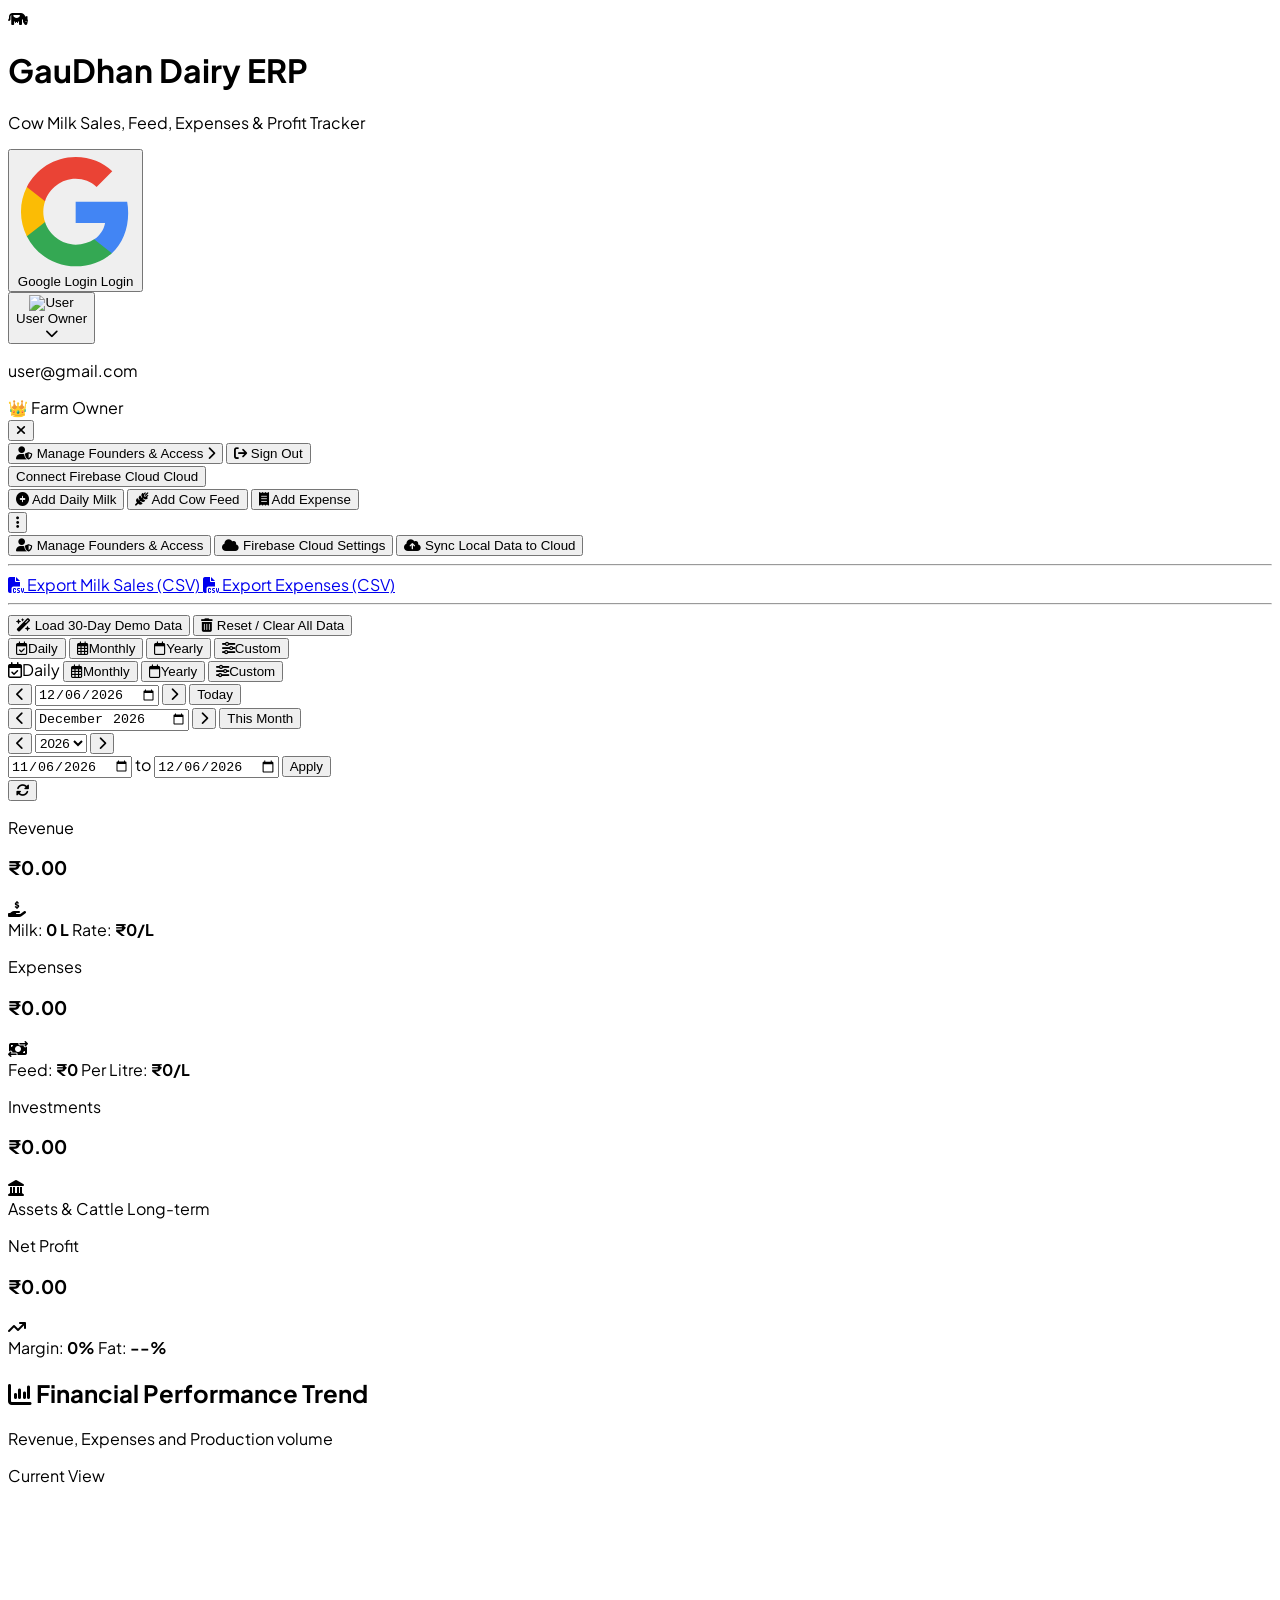
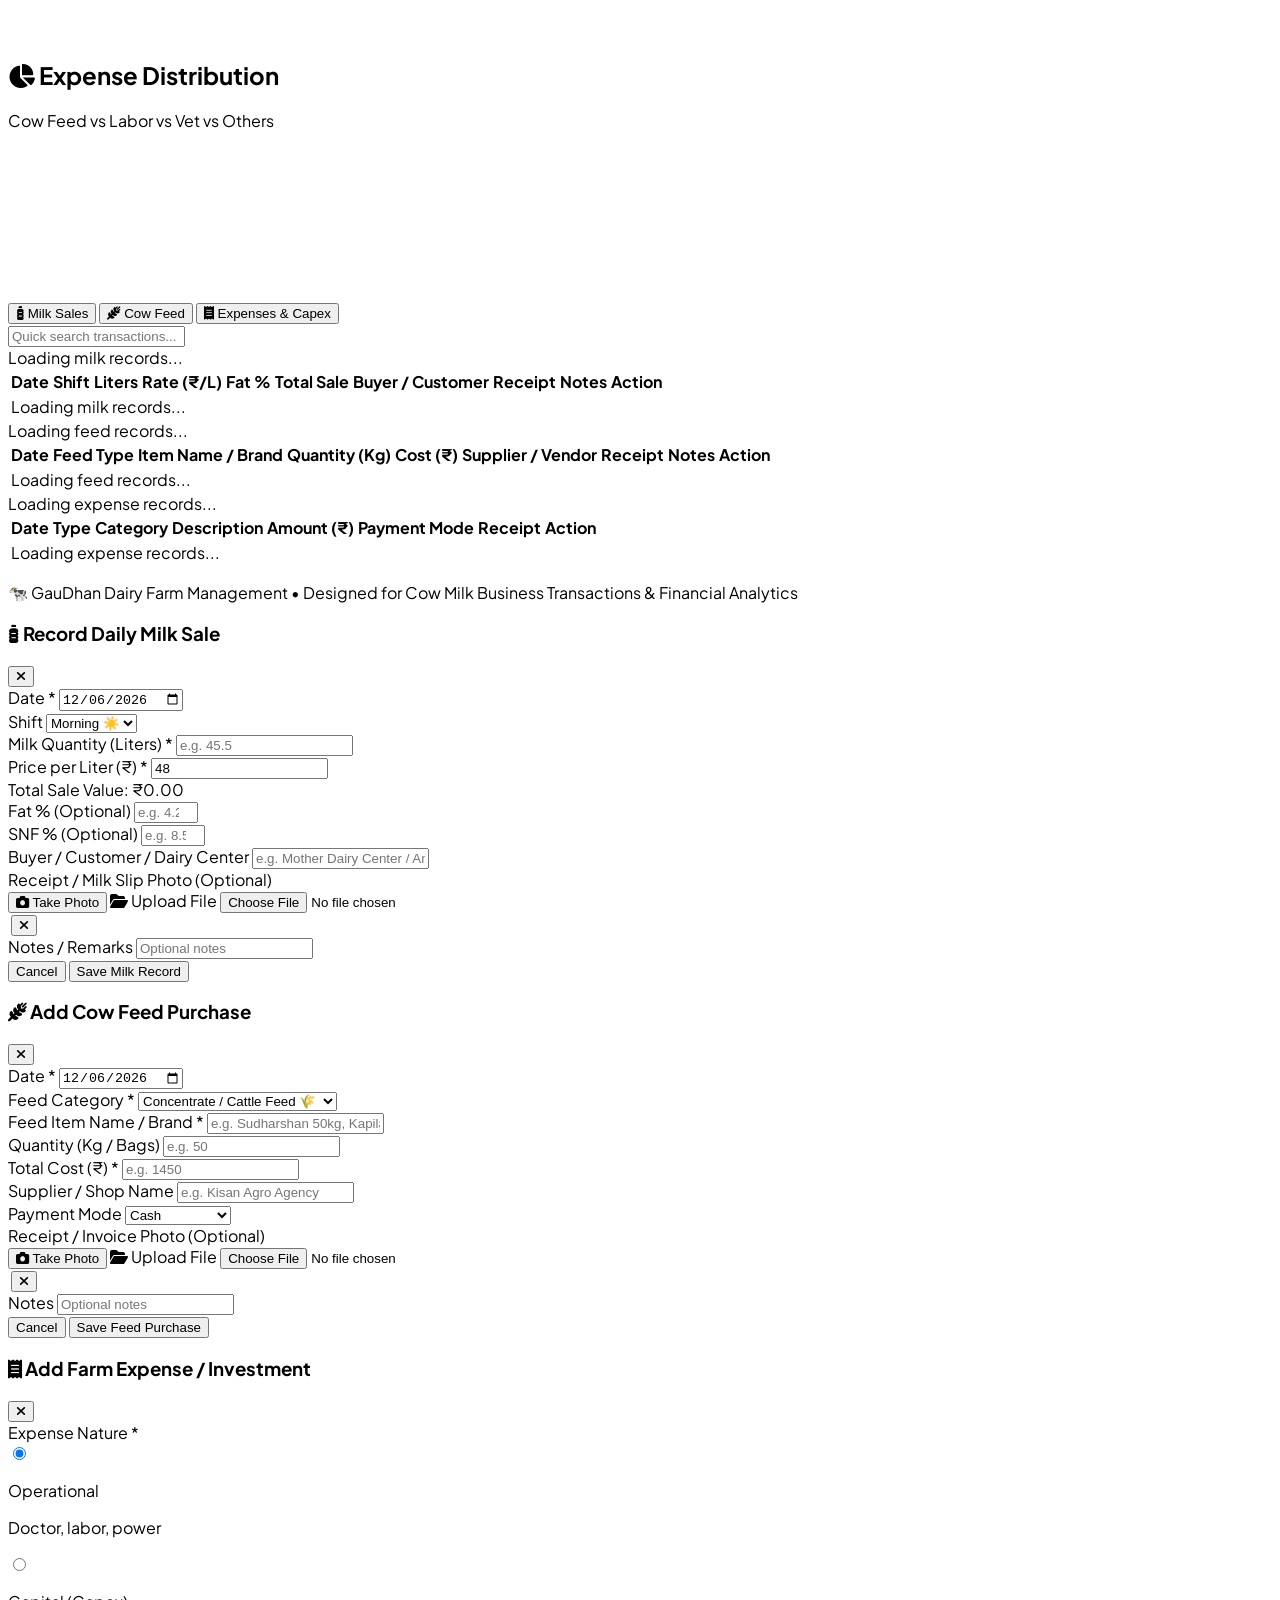
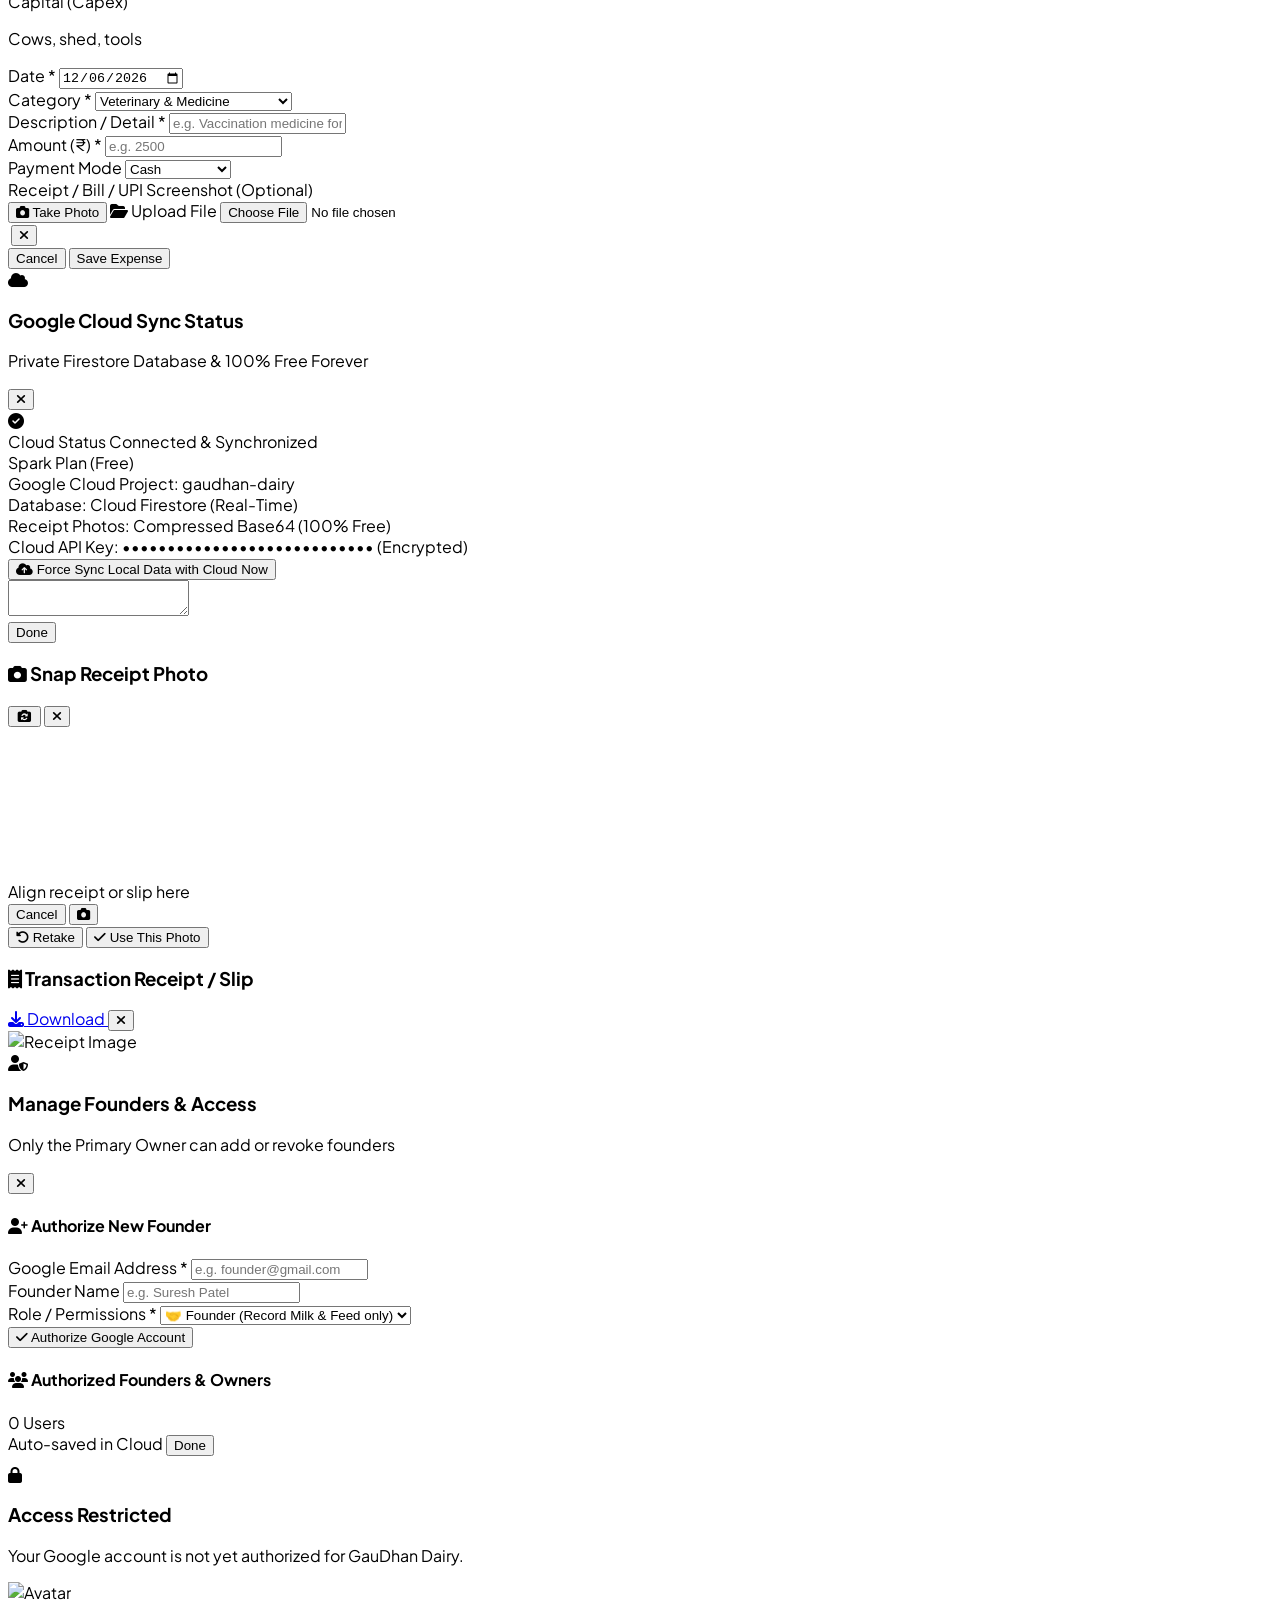
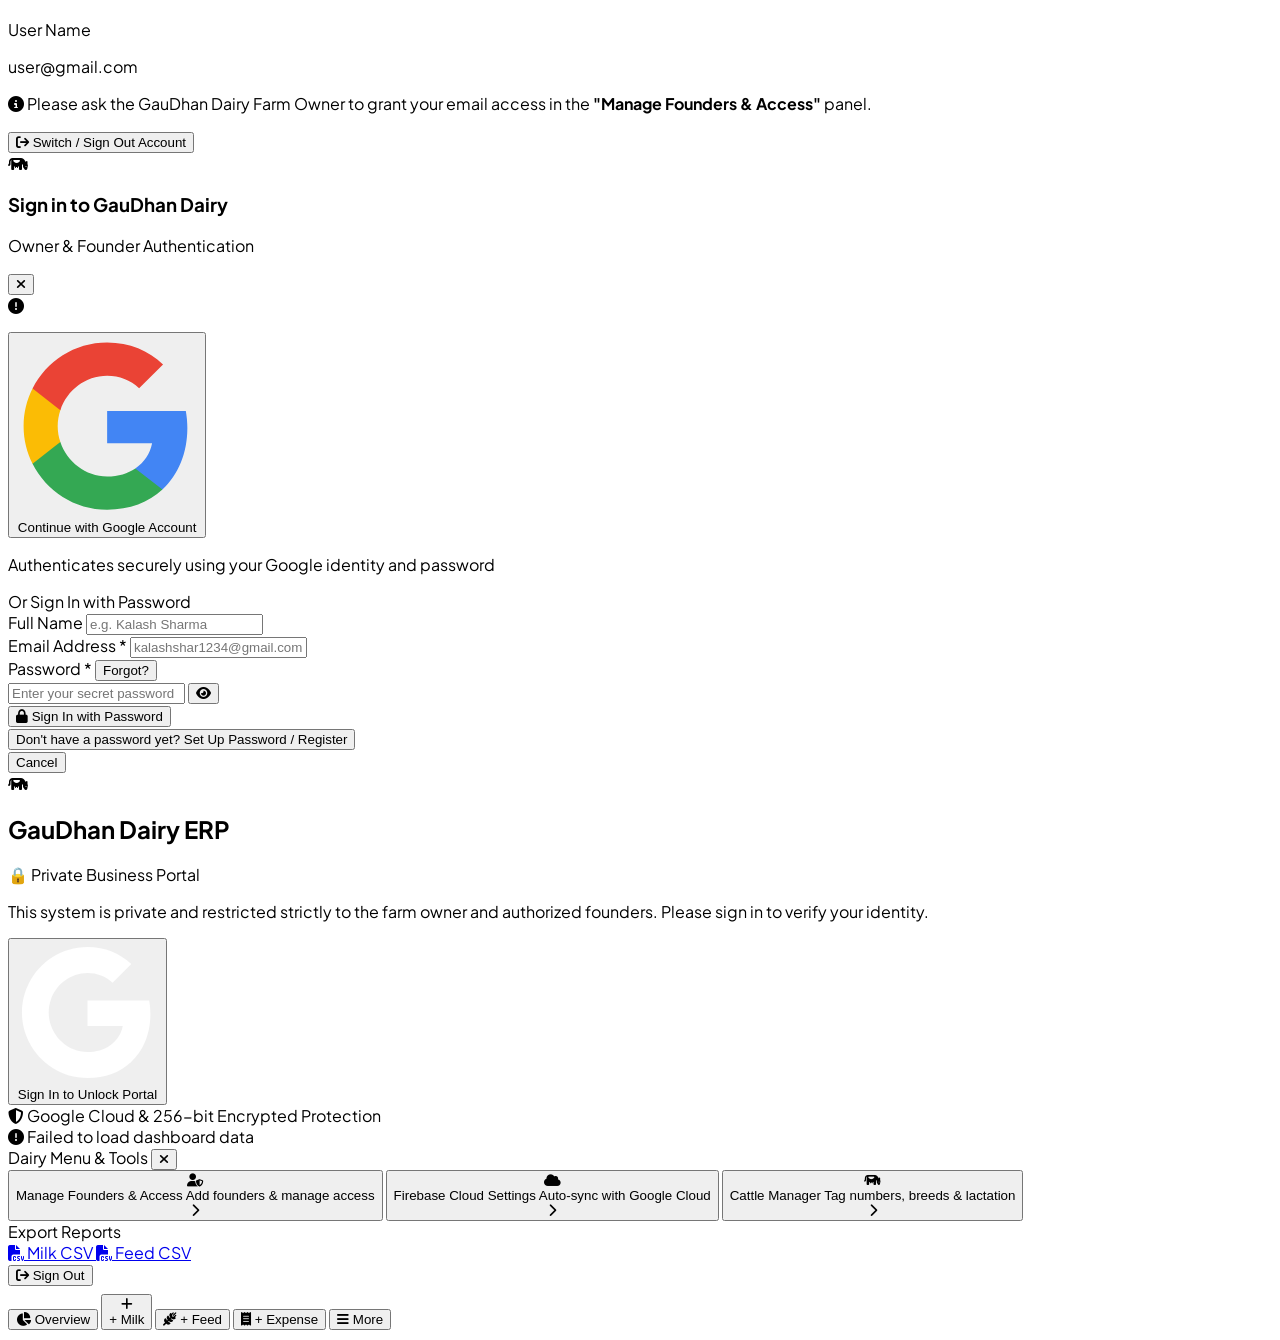
==== static/index.html @ 0c15e21c "Rename staff role and title to Founder across entire app and access control" ====
<!DOCTYPE html>
<html lang="en">
<head>
  <meta charset="UTF-8">
  <meta name="viewport" content="width=device-width, initial-scale=1.0, maximum-scale=1.0, user-scalable=no, viewport-fit=cover">
  <meta name="theme-color" content="#064e3b">
  <meta name="apple-mobile-web-app-capable" content="yes">
  <meta name="apple-mobile-web-app-status-bar-style" content="black-translucent">
  <meta name="mobile-web-app-capable" content="yes">
  <title>GauDhan - Cow Milk Business & Dairy Transaction Manager</title>
  <!-- Tailwind CSS -->
  <script src="https://cdn.tailwindcss.com"></script>
  <!-- FontAwesome Icons -->
  <link rel="stylesheet" href="https://cdnjs.cloudflare.com/ajax/libs/font-awesome/6.5.1/css/all.min.css">
  <!-- Chart.js -->
  <script src="https://cdn.jsdelivr.net/npm/chart.js"></script>
  <!-- Firebase SDK (Compat) -->
  <script src="https://www.gstatic.com/firebasejs/10.12.2/firebase-app-compat.js"></script>
  <script src="https://www.gstatic.com/firebasejs/10.12.2/firebase-auth-compat.js"></script>
  <script src="https://www.gstatic.com/firebasejs/10.12.2/firebase-firestore-compat.js"></script>
  <script src="https://www.gstatic.com/firebasejs/10.12.2/firebase-storage-compat.js"></script>
  <script>
    tailwind.config = {
      theme: {
        extend: {
          colors: {
            dairy: {
              50: '#f0fdf4',
              100: '#dcfce7',
              500: '#22c55e',
              600: '#16a34a',
              700: '#15803d',
              800: '#166534',
              900: '#14532d',
            },
            milk: {
              50: '#f8fafc',
              100: '#f1f5f9',
              200: '#e2e8f0',
              800: '#1e293b',
              900: '#0f172a'
            }
          }
        }
      }
    }
  </script>
  <link rel="stylesheet" href="style.css">
</head>
<body class="bg-slate-50 text-slate-800 font-sans antialiased min-h-screen flex flex-col">

  <!-- TOP NAVIGATION BAR -->
  <header class="bg-gradient-to-r from-emerald-800 via-teal-800 to-slate-900 text-white shadow-lg sticky top-0 z-40">
    <div class="max-w-7xl mx-auto px-4 sm:px-6 lg:px-8 py-3.5 flex flex-wrap items-center justify-between gap-3">
      <div class="flex items-center space-x-3">
        <div class="bg-white/10 p-2.5 rounded-xl backdrop-blur-md border border-white/20 text-emerald-300 text-2xl flex items-center justify-center shadow-inner">
          <i class="fa-solid fa-cow"></i>
        </div>
        <div>
          <div class="flex items-center space-x-2">
            <h1 class="text-xl sm:text-2xl font-black tracking-tight flex items-center gap-2">
              GauDhan <span class="text-xs font-semibold uppercase tracking-wider bg-emerald-500/30 text-emerald-200 px-2.5 py-0.5 rounded-full border border-emerald-400/30">Dairy ERP</span>
            </h1>
          </div>
          <p class="text-xs text-emerald-200/80">Cow Milk Sales, Feed, Expenses & Profit Tracker</p>
        </div>
      </div>

      <!-- Quick Action Buttons & Auth -->
      <div class="flex items-center gap-2">
        <!-- Google Sign-In Button -->
        <button id="btn-google-login" onclick="openLoginModal()" class="bg-white hover:bg-slate-100 text-slate-800 px-2.5 sm:px-3 py-1.5 sm:py-2 rounded-xl text-xs font-bold flex items-center gap-1.5 shadow-sm border border-slate-200 transition-all active:scale-95">
          <svg class="w-3.5 h-3.5 flex-shrink-0" viewBox="0 0 24 24">
            <path fill="#4285F4" d="M22.56 12.25c0-.78-.07-1.53-.2-2.25H12v4.26h5.92c-.26 1.37-1.04 2.53-2.21 3.31v2.77h3.57c2.08-1.92 3.28-4.74 3.28-8.09z"/>
            <path fill="#34A853" d="M12 23c2.97 0 5.46-.98 7.28-2.66l-3.57-2.77c-.98.66-2.23 1.06-3.71 1.06-2.86 0-5.29-1.93-6.16-4.53H2.18v2.84C3.99 20.53 7.7 23 12 23z"/>
            <path fill="#FBBC05" d="M5.84 14.09c-.22-.66-.35-1.36-.35-2.09s.13-1.43.35-2.09V7.06H2.18C1.43 8.55 1 10.22 1 12s.43 3.45 1.18 4.94l2.85-2.22.81-.63z"/>
            <path fill="#EA4335" d="M12 5.38c1.62 0 3.06.56 4.21 1.64l3.15-3.15C17.45 2.09 14.97 1 12 1 7.7 1 3.99 3.47 2.18 7.06l3.66 2.84c.87-2.6 3.3-4.52 6.16-4.52z"/>
          </svg>
          <span class="hidden sm:inline">Google Login</span>
          <span class="sm:hidden font-bold">Login</span>
        </button>

        <!-- Logged-in User Profile Dropdown Badge -->
        <div id="userProfileBadge" class="hidden relative inline-block">
          <button type="button" onclick="toggleUserDropdown()" class="flex items-center gap-1.5 sm:gap-2 bg-white/10 hover:bg-white/20 border border-white/20 px-2 sm:px-2.5 py-1 sm:py-1.5 rounded-xl transition-all">
            <img id="userAvatarImg" src="https://ui-avatars.com/api/?name=User&background=0D8ABC&color=fff" class="w-6 h-6 rounded-full border border-white/40 object-cover" alt="User">
            <div class="text-left hidden sm:block leading-tight">
              <span id="userDisplayName" class="text-xs font-bold block text-white truncate max-w-[90px]">User</span>
              <span id="userRoleBadge" class="text-[9px] font-semibold text-emerald-300 uppercase tracking-wider">Owner</span>
            </div>
            <i class="fa-solid fa-chevron-down text-[10px] text-white/70 ml-0.5"></i>
          </button>

          <!-- Dropdown perfectly fitted for both mobile and desktop -->
          <div id="userDropdownMenu" class="hidden fixed sm:absolute inset-x-3 sm:inset-auto sm:right-0 top-16 sm:top-full mt-1 sm:mt-2 w-auto sm:w-64 max-w-sm mx-auto sm:mx-0 bg-white rounded-2xl shadow-2xl py-2.5 z-50 text-slate-700 border border-slate-200 text-xs animate-in fade-in slide-in-from-top-2">
            <div class="px-4 py-2.5 border-b border-slate-100 flex items-center justify-between">
              <div class="min-w-0 pr-2">
                <p id="userDropdownEmail" class="font-bold text-slate-800 truncate text-xs">user@gmail.com</p>
                <span id="userDropdownRole" class="inline-block mt-0.5 px-2.5 py-0.5 bg-emerald-100 text-emerald-800 rounded-full font-extrabold text-[10px]">👑 Farm Owner</span>
              </div>
              <button type="button" onclick="toggleUserDropdown()" class="sm:hidden text-slate-400 hover:text-slate-700 p-1 text-base">
                <i class="fa-solid fa-xmark"></i>
              </button>
            </div>
            <div class="p-2 space-y-1.5">
              <button id="btn-manage-access-menu" onclick="openAccessModal()" class="w-full text-left px-3.5 py-2.5 hover:bg-indigo-50 active:bg-indigo-100 flex items-center justify-between text-indigo-900 font-bold rounded-xl border border-indigo-200 bg-indigo-50/70 transition-all shadow-sm">
                <span class="flex items-center gap-2.5">
                  <i class="fa-solid fa-user-shield text-base text-indigo-600"></i>
                  <span>Manage Founders & Access</span>
                </span>
                <i class="fa-solid fa-chevron-right text-[11px] text-indigo-400"></i>
              </button>
              <button onclick="handleGoogleSignOut()" class="w-full text-left px-3.5 py-2 hover:bg-rose-50 flex items-center gap-2.5 text-rose-600 font-semibold rounded-xl transition-all">
                <i class="fa-solid fa-arrow-right-from-bracket text-rose-500"></i>
                <span>Sign Out</span>
              </button>
            </div>
          </div>
        </div>

        <button onclick="openFirebaseModal()" id="btn-cloud-status" class="hidden bg-amber-400/20 hover:bg-amber-400/30 text-amber-200 border border-amber-300/30 px-2.5 sm:px-3 py-1.5 sm:py-2 rounded-lg text-xs font-semibold flex items-center gap-1.5 transition-all">
          <span id="cloud-status-dot" class="w-2 h-2 rounded-full bg-amber-400 animate-pulse"></span>
          <span id="cloud-status-text" class="hidden sm:inline">Connect Firebase Cloud</span>
          <span class="sm:hidden text-[11px] font-bold">Cloud</span>
        </button>

        <!-- Desktop Action Buttons (Mobile gets Bottom Action Dock) -->
        <div class="hidden md:flex items-center gap-2">
          <button onclick="openMilkModal()" class="bg-emerald-500 hover:bg-emerald-600 active:scale-95 transition-all text-white px-3.5 py-2 rounded-lg text-sm font-semibold flex items-center shadow-md shadow-emerald-950/20 gap-2">
            <i class="fa-solid fa-plus-circle text-white"></i>
            <span>Add Daily Milk</span>
          </button>
          <button onclick="openFeedModal()" class="bg-amber-500 hover:bg-amber-600 active:scale-95 transition-all text-white px-3.5 py-2 rounded-lg text-sm font-semibold flex items-center shadow-md shadow-amber-950/20 gap-2">
            <i class="fa-solid fa-wheat-awn text-white"></i>
            <span>Add Cow Feed</span>
          </button>
          <button onclick="openExpenseModal()" class="bg-rose-500 hover:bg-rose-600 active:scale-95 transition-all text-white px-3.5 py-2 rounded-lg text-sm font-semibold flex items-center shadow-md shadow-rose-950/20 gap-2">
            <i class="fa-solid fa-receipt text-white"></i>
            <span>Add Expense</span>
          </button>
        </div>

        <!-- 3-Dots Admin Menu (Strictly Owner Only) -->
        <div class="hidden relative inline-block text-left" id="moreActionsDropdown">
          <button onclick="toggleMoreMenu()" class="bg-white/15 hover:bg-white/25 text-white p-2 rounded-lg text-sm transition-all border border-white/20">
            <i class="fa-solid fa-ellipsis-vertical px-1"></i>
          </button>
          <div id="moreMenu" class="hidden absolute right-0 mt-2 w-56 bg-white rounded-xl shadow-2xl py-2 z-50 text-slate-700 border border-slate-100 text-sm">
            <button id="btn-more-manage-access" onclick="openAccessModal()" class="w-full text-left px-4 py-2 hover:bg-indigo-50 flex items-center gap-2.5 text-indigo-700 font-semibold">
              <i class="fa-solid fa-user-shield text-indigo-600"></i> Manage Founders & Access
            </button>
            <button onclick="openFirebaseModal()" class="w-full text-left px-4 py-2 hover:bg-amber-50 flex items-center gap-2.5 text-amber-700">
              <i class="fa-solid fa-cloud text-amber-500"></i> Firebase Cloud Settings
            </button>
            <button onclick="syncLocalToFirebase()" class="w-full text-left px-4 py-2 hover:bg-emerald-50 flex items-center gap-2.5 text-emerald-700">
              <i class="fa-solid fa-cloud-arrow-up text-emerald-600"></i> Sync Local Data to Cloud
            </button>
            <hr class="my-1 border-slate-100">
            <a href="/api/export/csv?type=milk" class="block px-4 py-2 hover:bg-emerald-50 flex items-center gap-2.5 text-slate-700">
              <i class="fa-solid fa-file-csv text-emerald-600"></i> Export Milk Sales (CSV)
            </a>
            <a href="/api/export/csv?type=expenses" class="block px-4 py-2 hover:bg-rose-50 flex items-center gap-2.5 text-slate-700">
              <i class="fa-solid fa-file-csv text-rose-600"></i> Export Expenses (CSV)
            </a>
            <hr class="my-1 border-slate-100">
            <button onclick="seedDemoData()" class="w-full text-left px-4 py-2 hover:bg-amber-50 flex items-center gap-2.5 text-amber-700">
              <i class="fa-solid fa-wand-magic-sparkles text-amber-500"></i> Load 30-Day Demo Data
            </button>
            <button onclick="confirmResetData()" class="w-full text-left px-4 py-2 hover:bg-rose-50 flex items-center gap-2.5 text-rose-600">
              <i class="fa-solid fa-trash-can text-rose-500"></i> Reset / Clear All Data
            </button>
          </div>
        </div>
      </div>
    </div>
  </header>

  <!-- MAIN CONTAINER -->
  <main class="max-w-7xl mx-auto px-3 sm:px-6 lg:px-8 py-4 sm:py-6 w-full flex-1 pb-24 md:pb-8">

    <!-- LEVEL CONTROLS (DAILY / MONTHLY / YEARLY) & FILTER BAR -->
    <div class="bg-white rounded-2xl shadow-sm border border-slate-200/80 p-3 sm:p-4 mb-4 sm:mb-6 flex flex-col md:flex-row md:items-center justify-between gap-3 sm:gap-4">
      <!-- Period Selector Tabs -->
      <div class="flex items-center bg-slate-100 p-1 rounded-xl self-stretch sm:self-start md:self-auto border border-slate-200 overflow-x-auto no-scrollbar">
        <button id="btn-tab-daily" onclick="setViewLevel('daily')" class="flex-1 sm:flex-none text-center px-3 sm:px-4 py-1.5 rounded-lg text-xs sm:text-sm font-semibold transition-all text-slate-600 hover:text-slate-900 whitespace-nowrap">
          <i class="fa-regular fa-calendar-check mr-1 sm:mr-1.5"></i>Daily
        </button>
        <button id="btn-tab-monthly" onclick="setViewLevel('monthly')" class="flex-1 sm:flex-none text-center px-3 sm:px-4 py-1.5 rounded-lg text-xs sm:text-sm font-semibold transition-all bg-white text-emerald-700 shadow-sm whitespace-nowrap">
          <i class="fa-regular fa-calendar-days mr-1 sm:mr-1.5"></i>Monthly
        </button>
        <button id="btn-tab-yearly" onclick="setViewLevel('yearly')" class="flex-1 sm:flex-none text-center px-3 sm:px-4 py-1.5 rounded-lg text-xs sm:text-sm font-semibold transition-all text-slate-600 hover:text-slate-900 whitespace-nowrap">
          <i class="fa-regular fa-calendar mr-1 sm:mr-1.5"></i>Yearly
        </button>
        <button id="btn-tab-custom" onclick="setViewLevel('custom')" class="flex-1 sm:flex-none text-center px-3 sm:px-4 py-1.5 rounded-lg text-xs sm:text-sm font-semibold transition-all text-slate-600 hover:text-slate-900 whitespace-nowrap">
          <i class="fa-solid fa-sliders mr-1 sm:mr-1.5"></i>Custom
        </button>
      </div>
          <i class="fa-regular fa-calendar-check mr-1.5"></i>Daily
        </button>
        <button id="btn-tab-monthly" onclick="setViewLevel('monthly')" class="px-4 py-1.5 rounded-lg text-sm font-semibold transition-all bg-white text-emerald-700 shadow-sm">
          <i class="fa-regular fa-calendar-days mr-1.5"></i>Monthly
        </button>
        <button id="btn-tab-yearly" onclick="setViewLevel('yearly')" class="px-4 py-1.5 rounded-lg text-sm font-semibold transition-all text-slate-600 hover:text-slate-900">
          <i class="fa-regular fa-calendar mr-1.5"></i>Yearly
        </button>
        <button id="btn-tab-custom" onclick="setViewLevel('custom')" class="px-4 py-1.5 rounded-lg text-sm font-semibold transition-all text-slate-600 hover:text-slate-900">
          <i class="fa-solid fa-sliders mr-1.5"></i>Custom
        </button>
      </div>

      <!-- Date Navigator controls -->
      <div class="flex flex-wrap items-center gap-2.5">
        <!-- Daily Selector -->
        <div id="filter-daily" class="hidden flex items-center gap-2">
          <button onclick="changeDay(-1)" class="p-2 rounded-lg bg-slate-100 hover:bg-slate-200 text-slate-600"><i class="fa-solid fa-chevron-left"></i></button>
          <input type="date" id="input-daily-date" onchange="loadDashboard()" class="px-3 py-1.5 border border-slate-300 rounded-lg text-sm font-medium focus:ring-2 focus:ring-emerald-500 outline-none">
          <button onclick="changeDay(1)" class="p-2 rounded-lg bg-slate-100 hover:bg-slate-200 text-slate-600"><i class="fa-solid fa-chevron-right"></i></button>
          <button onclick="setToday()" class="text-xs bg-emerald-100 hover:bg-emerald-200 text-emerald-800 font-semibold px-2.5 py-1.5 rounded-lg">Today</button>
        </div>

        <!-- Monthly Selector -->
        <div id="filter-monthly" class="flex items-center gap-2">
          <button onclick="changeMonth(-1)" class="p-2 rounded-lg bg-slate-100 hover:bg-slate-200 text-slate-600"><i class="fa-solid fa-chevron-left"></i></button>
          <input type="month" id="input-monthly-date" onchange="loadDashboard()" class="px-3 py-1.5 border border-slate-300 rounded-lg text-sm font-medium focus:ring-2 focus:ring-emerald-500 outline-none">
          <button onclick="changeMonth(1)" class="p-2 rounded-lg bg-slate-100 hover:bg-slate-200 text-slate-600"><i class="fa-solid fa-chevron-right"></i></button>
          <button onclick="setCurrentMonth()" class="text-xs bg-emerald-100 hover:bg-emerald-200 text-emerald-800 font-semibold px-2.5 py-1.5 rounded-lg">This Month</button>
        </div>

        <!-- Yearly Selector -->
        <div id="filter-yearly" class="hidden flex items-center gap-2">
          <button onclick="changeYear(-1)" class="p-2 rounded-lg bg-slate-100 hover:bg-slate-200 text-slate-600"><i class="fa-solid fa-chevron-left"></i></button>
          <select id="select-year" onchange="loadDashboard()" class="px-3 py-1.5 border border-slate-300 rounded-lg text-sm font-medium focus:ring-2 focus:ring-emerald-500 outline-none">
            <option value="2026">2026</option>
            <option value="2025">2025</option>
            <option value="2024">2024</option>
          </select>
          <button onclick="changeYear(1)" class="p-2 rounded-lg bg-slate-100 hover:bg-slate-200 text-slate-600"><i class="fa-solid fa-chevron-right"></i></button>
        </div>

        <!-- Custom Date Range -->
        <div id="filter-custom" class="hidden flex items-center gap-2 flex-wrap">
          <input type="date" id="input-custom-start" class="px-3 py-1.5 border border-slate-300 rounded-lg text-xs font-medium">
          <span class="text-xs text-slate-400">to</span>
          <input type="date" id="input-custom-end" class="px-3 py-1.5 border border-slate-300 rounded-lg text-xs font-medium">
          <button onclick="loadDashboard()" class="px-3 py-1.5 bg-emerald-600 hover:bg-emerald-700 text-white rounded-lg text-xs font-semibold">Apply</button>
        </div>

        <button onclick="loadDashboard(); loadRecentTables();" class="p-2 rounded-lg bg-slate-100 hover:bg-slate-200 text-slate-600" title="Refresh Dashboard">
          <i class="fa-solid fa-rotate"></i>
        </button>
      </div>
    </div>

    <!-- KPI OVERVIEW CARDS -->
    <div class="grid grid-cols-2 lg:grid-cols-4 gap-2.5 sm:gap-4 mb-4 sm:mb-6">
      <!-- 1. Total Revenue -->
      <div class="bg-white rounded-xl sm:rounded-2xl p-3 sm:p-5 border border-slate-200/80 shadow-sm relative overflow-hidden group hover:shadow-md transition-all">
        <div class="flex items-center justify-between">
          <div>
            <p class="text-[10px] sm:text-xs font-semibold uppercase tracking-wider text-slate-500">Revenue</p>
            <h3 id="card-revenue" class="text-base sm:text-2xl font-black text-emerald-600 mt-0.5 sm:mt-1">₹0.00</h3>
          </div>
          <div class="w-8 h-8 sm:w-12 sm:h-12 rounded-xl sm:rounded-2xl bg-emerald-50 border border-emerald-100 text-emerald-600 flex items-center justify-center text-sm sm:text-xl shadow-sm flex-shrink-0">
            <i class="fa-solid fa-hand-holding-dollar"></i>
          </div>
        </div>
        <div class="mt-2.5 sm:mt-3.5 pt-2 sm:pt-3 border-t border-slate-100 flex flex-col sm:flex-row sm:items-center sm:justify-between text-[10px] sm:text-xs text-slate-500 gap-0.5">
          <span>Milk: <strong id="card-liters" class="text-slate-800">0 L</strong></span>
          <span>Rate: <strong id="card-avg-price" class="text-slate-800">₹0/L</strong></span>
        </div>
      </div>

      <!-- 2. Operational Expenditure (OPEX) -->
      <div class="bg-white rounded-xl sm:rounded-2xl p-3 sm:p-5 border border-slate-200/80 shadow-sm relative overflow-hidden group hover:shadow-md transition-all">
        <div class="flex items-center justify-between">
          <div>
            <p class="text-[10px] sm:text-xs font-semibold uppercase tracking-wider text-slate-500">Expenses</p>
            <h3 id="card-opex" class="text-base sm:text-2xl font-black text-rose-600 mt-0.5 sm:mt-1">₹0.00</h3>
          </div>
          <div class="w-8 h-8 sm:w-12 sm:h-12 rounded-xl sm:rounded-2xl bg-rose-50 border border-rose-100 text-rose-600 flex items-center justify-center text-sm sm:text-xl shadow-sm flex-shrink-0">
            <i class="fa-solid fa-money-bill-transfer"></i>
          </div>
        </div>
        <div class="mt-2.5 sm:mt-3.5 pt-2 sm:pt-3 border-t border-slate-100 flex flex-col sm:flex-row sm:items-center sm:justify-between text-[10px] sm:text-xs text-slate-500 gap-0.5">
          <span>Feed: <strong id="card-feed-cost" class="text-slate-800">₹0</strong></span>
          <span>Per Litre: <strong id="card-feed-per-l" class="text-slate-800">₹0/L</strong></span>
        </div>
      </div>

      <!-- 3. Capital Investment (CAPEX) -->
      <div class="bg-white rounded-xl sm:rounded-2xl p-3 sm:p-5 border border-slate-200/80 shadow-sm relative overflow-hidden group hover:shadow-md transition-all">
        <div class="flex items-center justify-between">
          <div>
            <p class="text-[10px] sm:text-xs font-semibold uppercase tracking-wider text-slate-500">Investments</p>
            <h3 id="card-investment" class="text-base sm:text-2xl font-black text-blue-600 mt-0.5 sm:mt-1">₹0.00</h3>
          </div>
          <div class="w-8 h-8 sm:w-12 sm:h-12 rounded-xl sm:rounded-2xl bg-blue-50 border border-blue-100 text-blue-600 flex items-center justify-center text-sm sm:text-xl shadow-sm flex-shrink-0">
            <i class="fa-solid fa-landmark"></i>
          </div>
        </div>
        <div class="mt-2.5 sm:mt-3.5 pt-2 sm:pt-3 border-t border-slate-100 flex flex-col sm:flex-row sm:items-center sm:justify-between text-[10px] sm:text-xs text-slate-500 gap-0.5">
          <span>Assets & Cattle</span>
          <span class="text-blue-700 font-medium">Long-term</span>
        </div>
      </div>

      <!-- 4. Net Profit / Loss -->
      <div class="bg-white rounded-xl sm:rounded-2xl p-3 sm:p-5 border border-slate-200/80 shadow-sm relative overflow-hidden group hover:shadow-md transition-all">
        <div class="flex items-center justify-between">
          <div>
            <p class="text-[10px] sm:text-xs font-semibold uppercase tracking-wider text-slate-500">Net Profit</p>
            <h3 id="card-profit" class="text-base sm:text-2xl font-black mt-0.5 sm:mt-1 text-slate-900">₹0.00</h3>
          </div>
          <div id="card-profit-icon-box" class="w-8 h-8 sm:w-12 sm:h-12 rounded-xl sm:rounded-2xl bg-emerald-50 border border-emerald-100 text-emerald-600 flex items-center justify-center text-sm sm:text-xl shadow-sm flex-shrink-0">
            <i id="card-profit-icon" class="fa-solid fa-arrow-trend-up"></i>
          </div>
        </div>
        <div class="mt-2.5 sm:mt-3.5 pt-2 sm:pt-3 border-t border-slate-100 flex flex-col sm:flex-row sm:items-center sm:justify-between text-[10px] sm:text-xs text-slate-500 gap-0.5">
          <span>Margin: <strong id="card-profit-margin" class="text-slate-800">0%</strong></span>
          <span>Fat: <strong id="card-avg-fat" class="text-emerald-700">--%</strong></span>
        </div>
      </div>
    </div>

    <!-- CHARTS SECTION -->
    <div class="grid grid-cols-1 lg:grid-cols-3 gap-6 mb-8">
      <!-- Main Trend Chart: Revenue vs Operational Expenses vs Net Profit -->
      <div class="lg:col-span-2 bg-white rounded-2xl p-5 border border-slate-200/80 shadow-sm">
        <div class="flex flex-col sm:flex-row sm:items-center justify-between pb-4 border-b border-slate-100 mb-4 gap-2">
          <div>
            <h2 class="text-base font-bold text-slate-800 flex items-center gap-2">
              <i class="fa-solid fa-chart-column text-emerald-600"></i> Financial Performance Trend
            </h2>
            <p class="text-xs text-slate-500" id="chart-subtitle">Revenue, Expenses and Production volume</p>
          </div>
          <span id="period-badge" class="self-start text-xs font-medium px-3 py-1 bg-slate-100 text-slate-700 rounded-full border border-slate-200">
            Current View
          </span>
        </div>
        <div class="relative h-72 sm:h-80 w-full">
          <canvas id="financialTrendChart"></canvas>
        </div>
      </div>

      <!-- Expense Breakdown Donut Chart -->
      <div class="bg-white rounded-2xl p-5 border border-slate-200/80 shadow-sm flex flex-col">
        <div class="pb-4 border-b border-slate-100 mb-4">
          <h2 class="text-base font-bold text-slate-800 flex items-center gap-2">
            <i class="fa-solid fa-chart-pie text-amber-500"></i> Expense Distribution
          </h2>
          <p class="text-xs text-slate-500">Cow Feed vs Labor vs Vet vs Others</p>
        </div>
        <div class="relative h-60 w-full my-auto flex items-center justify-center">
          <canvas id="expenseDonutChart"></canvas>
        </div>
        <div id="expense-legend-summary" class="mt-4 pt-3 border-t border-slate-100 text-xs text-slate-500 flex flex-col gap-1.5 max-h-32 overflow-y-auto">
          <!-- Populated dynamically -->
        </div>
      </div>
    </div>

    <!-- RECENT TRANSACTIONS TABS -->
    <div class="bg-white rounded-2xl shadow-sm border border-slate-200/80 overflow-hidden mb-10">
      <!-- Tabs Header -->
      <div class="flex flex-col sm:flex-row sm:items-center justify-between border-b border-slate-200 bg-slate-50/70 px-3 sm:px-4 pt-2 sm:pt-3 gap-2">
        <div class="flex space-x-1 sm:space-x-2 overflow-x-auto no-scrollbar pb-1 sm:pb-0">
          <button id="tab-btn-milk" onclick="switchTableTab('milk')" class="px-3 sm:px-4 py-2 sm:py-2.5 font-bold text-xs sm:text-sm border-b-2 border-emerald-600 text-emerald-800 transition-all flex items-center gap-1.5 whitespace-nowrap">
            <i class="fa-solid fa-bottle-water"></i> Milk Sales
          </button>
          <button id="tab-btn-feed" onclick="switchTableTab('feed')" class="px-3 sm:px-4 py-2 sm:py-2.5 font-bold text-xs sm:text-sm border-b-2 border-transparent text-slate-500 hover:text-slate-800 transition-all flex items-center gap-1.5 whitespace-nowrap">
            <i class="fa-solid fa-wheat-awn"></i> Cow Feed
          </button>
          <button id="tab-btn-expenses" onclick="switchTableTab('expenses')" class="px-3 sm:px-4 py-2 sm:py-2.5 font-bold text-xs sm:text-sm border-b-2 border-transparent text-slate-500 hover:text-slate-800 transition-all flex items-center gap-1.5 whitespace-nowrap">
            <i class="fa-solid fa-receipt"></i> Expenses & Capex
          </button>
        </div>
        <div class="pb-2 w-full sm:w-auto">
          <input type="text" id="tableSearch" onkeyup="filterCurrentTable()" placeholder="Quick search transactions..." class="w-full sm:w-60 text-xs px-3 py-1.5 border border-slate-300 rounded-lg outline-none focus:border-emerald-500">
        </div>
      </div>

      <!-- Tab Content 1: Milk Sales -->
      <div id="table-content-milk" class="p-3 sm:p-4">
        <!-- Mobile Card View -->
        <div id="milk-cards-body" class="block md:hidden space-y-2.5">
          <div class="py-6 text-center text-slate-400 text-xs">Loading milk records...</div>
        </div>

        <!-- Desktop Table View -->
        <div class="hidden md:block overflow-x-auto">
          <table class="w-full text-left text-sm text-slate-600">
            <thead class="bg-slate-50 text-xs uppercase text-slate-400 font-bold border-b border-slate-200">
              <tr>
                <th class="py-3 px-4">Date</th>
                <th class="py-3 px-4">Shift</th>
                <th class="py-3 px-4">Liters</th>
                <th class="py-3 px-4">Rate (₹/L)</th>
                <th class="py-3 px-4">Fat %</th>
                <th class="py-3 px-4">Total Sale</th>
                <th class="py-3 px-4">Buyer / Customer</th>
                <th class="py-3 px-4">Receipt</th>
                <th class="py-3 px-4">Notes</th>
                <th class="py-3 px-4 text-right">Action</th>
              </tr>
            </thead>
            <tbody id="milk-table-body" class="divide-y divide-slate-100">
              <tr>
                <td colspan="10" class="py-8 text-center text-slate-400">Loading milk records...</td>
              </tr>
            </tbody>
          </table>
        </div>
      </div>

      <!-- Tab Content 2: Feed Purchases -->
      <div id="table-content-feed" class="p-3 sm:p-4 hidden">
        <!-- Mobile Card View -->
        <div id="feed-cards-body" class="block md:hidden space-y-2.5">
          <div class="py-6 text-center text-slate-400 text-xs">Loading feed records...</div>
        </div>

        <!-- Desktop Table View -->
        <div class="hidden md:block overflow-x-auto">
          <table class="w-full text-left text-sm text-slate-600">
            <thead class="bg-slate-50 text-xs uppercase text-slate-400 font-bold border-b border-slate-200">
              <tr>
                <th class="py-3 px-4">Date</th>
                <th class="py-3 px-4">Feed Type</th>
                <th class="py-3 px-4">Item Name / Brand</th>
                <th class="py-3 px-4">Quantity (Kg)</th>
                <th class="py-3 px-4">Cost (₹)</th>
                <th class="py-3 px-4">Supplier / Vendor</th>
                <th class="py-3 px-4">Receipt</th>
                <th class="py-3 px-4">Notes</th>
                <th class="py-3 px-4 text-right">Action</th>
              </tr>
            </thead>
            <tbody id="feed-table-body" class="divide-y divide-slate-100">
              <tr>
                <td colspan="9" class="py-8 text-center text-slate-400">Loading feed records...</td>
              </tr>
            </tbody>
          </table>
        </div>
      </div>

      <!-- Tab Content 3: Expenses & Capital Investments -->
      <div id="table-content-expenses" class="p-3 sm:p-4 hidden">
        <!-- Mobile Card View -->
        <div id="expenses-cards-body" class="block md:hidden space-y-2.5">
          <div class="py-6 text-center text-slate-400 text-xs">Loading expense records...</div>
        </div>

        <!-- Desktop Table View -->
        <div class="hidden md:block overflow-x-auto">
          <table class="w-full text-left text-sm text-slate-600">
            <thead class="bg-slate-50 text-xs uppercase text-slate-400 font-bold border-b border-slate-200">
              <tr>
                <th class="py-3 px-4">Date</th>
                <th class="py-3 px-4">Type</th>
                <th class="py-3 px-4">Category</th>
                <th class="py-3 px-4">Description</th>
                <th class="py-3 px-4">Amount (₹)</th>
                <th class="py-3 px-4">Payment Mode</th>
                <th class="py-3 px-4">Receipt</th>
                <th class="py-3 px-4 text-right">Action</th>
              </tr>
            </thead>
            <tbody id="expenses-table-body" class="divide-y divide-slate-100">
              <tr>
                <td colspan="8" class="py-8 text-center text-slate-400">Loading expense records...</td>
              </tr>
            </tbody>
          </table>
        </div>
      </div>
    </div>
  </main>

  <!-- FOOTER -->
  <footer class="bg-white border-t border-slate-200 py-4 mt-auto text-center text-xs text-slate-400">
    <p>🐄 GauDhan Dairy Farm Management • Designed for Cow Milk Business Transactions & Financial Analytics</p>
  </footer>

  <!-- ======================= MODALS ======================= -->

  <!-- 1. ADD MILK SALE MODAL -->
  <div id="milkModal" class="fixed inset-0 bg-slate-900/60 backdrop-blur-sm z-50 flex items-end sm:items-center justify-center p-0 sm:p-4 hidden overflow-y-auto">
    <div class="bg-white rounded-t-3xl sm:rounded-2xl max-w-lg w-full shadow-2xl border border-slate-100 overflow-hidden transform transition-all modal-sheet-enter max-h-[94vh] sm:max-h-[92vh] flex flex-col">
      <div class="bg-gradient-to-r from-emerald-600 to-teal-700 px-5 sm:px-6 py-3 sm:py-3.5 text-white flex flex-col flex-shrink-0">
        <div class="w-10 h-1 bg-white/40 rounded-full mx-auto mb-2 sm:hidden"></div>
        <div class="flex items-center justify-between">
          <h3 class="font-bold text-base sm:text-lg flex items-center gap-2">
            <i class="fa-solid fa-bottle-water"></i> Record Daily Milk Sale
          </h3>
          <button onclick="closeMilkModal()" class="text-white/80 hover:text-white text-xl p-1"><i class="fa-solid fa-xmark"></i></button>
        </div>
      </div>

      <form id="form-milk" onsubmit="submitMilkSale(event)" class="p-4 sm:p-6 space-y-3.5 overflow-y-auto flex-1">
        <div class="grid grid-cols-2 gap-3">
          <div>
            <label class="block text-xs font-semibold text-slate-600 mb-1">Date *</label>
            <input type="date" id="milk-date" required class="w-full px-3 py-2 border border-slate-300 rounded-lg text-sm focus:ring-2 focus:ring-emerald-500 outline-none">
          </div>
          <div>
            <label class="block text-xs font-semibold text-slate-600 mb-1">Shift</label>
            <select id="milk-shift" class="w-full px-3 py-2 border border-slate-300 rounded-lg text-sm focus:ring-2 focus:ring-emerald-500 outline-none">
              <option value="Morning">Morning ☀️</option>
              <option value="Evening">Evening 🌙</option>
              <option value="Full Day">Full Day</option>
            </select>
          </div>
        </div>

        <div class="grid grid-cols-2 gap-3">
          <div>
            <label class="block text-xs font-semibold text-slate-600 mb-1">Milk Quantity (Liters) *</label>
            <input type="number" inputmode="decimal" step="0.1" min="0.1" id="milk-quantity" required oninput="calculateMilkTotal()" placeholder="e.g. 45.5" class="w-full px-3 py-2 border border-slate-300 rounded-lg text-sm focus:ring-2 focus:ring-emerald-500 outline-none font-semibold text-emerald-800">
          </div>
          <div>
            <label class="block text-xs font-semibold text-slate-600 mb-1">Price per Liter (₹) *</label>
            <input type="number" inputmode="decimal" step="0.5" min="1" id="milk-price" required oninput="calculateMilkTotal()" value="48" placeholder="e.g. 48" class="w-full px-3 py-2 border border-slate-300 rounded-lg text-sm focus:ring-2 focus:ring-emerald-500 outline-none font-semibold text-emerald-800">
          </div>
        </div>

        <!-- Calculated Total Banner -->
        <div class="bg-emerald-50 border border-emerald-200 rounded-xl p-2.5 flex items-center justify-between">
          <span class="text-xs text-emerald-800 font-semibold uppercase">Total Sale Value:</span>
          <span id="milk-calculated-total" class="text-lg font-black text-emerald-700">₹0.00</span>
        </div>

        <div class="grid grid-cols-2 gap-3">
          <div>
            <label class="block text-xs font-semibold text-slate-600 mb-1">Fat % <span class="text-slate-400 font-normal">(Optional)</span></label>
            <input type="number" inputmode="decimal" step="0.1" min="0" max="15" id="milk-fat" placeholder="e.g. 4.2" class="w-full px-3 py-2 border border-slate-300 rounded-lg text-sm focus:ring-2 focus:ring-emerald-500 outline-none">
          </div>
          <div>
            <label class="block text-xs font-semibold text-slate-600 mb-1">SNF % <span class="text-slate-400 font-normal">(Optional)</span></label>
            <input type="number" inputmode="decimal" step="0.1" min="0" max="15" id="milk-snf" placeholder="e.g. 8.5" class="w-full px-3 py-2 border border-slate-300 rounded-lg text-sm focus:ring-2 focus:ring-emerald-500 outline-none">
          </div>
        </div>

        <div>
          <label class="block text-xs font-semibold text-slate-600 mb-1">Buyer / Customer / Dairy Center</label>
          <input type="text" id="milk-buyer" placeholder="e.g. Mother Dairy Center / Amul / Local Customers" class="w-full px-3 py-2 border border-slate-300 rounded-lg text-sm focus:ring-2 focus:ring-emerald-500 outline-none">
        </div>

        <div>
          <label class="block text-xs font-semibold text-slate-600 mb-1.5">Receipt / Milk Slip Photo <span class="text-slate-400 font-normal">(Optional)</span></label>
          <div class="flex flex-wrap items-center gap-2">
            <button type="button" onclick="openCameraModal('milk')" class="px-3.5 py-2 bg-emerald-50 hover:bg-emerald-100 text-emerald-800 border border-emerald-200 rounded-xl text-xs font-bold flex items-center gap-2 transition-all active:scale-95 shadow-sm">
              <i class="fa-solid fa-camera text-emerald-600 text-sm"></i>
              <span>Take Photo</span>
            </button>
            <label class="px-3.5 py-2 bg-slate-100 hover:bg-slate-200 text-slate-700 border border-slate-200 rounded-xl text-xs font-semibold flex items-center gap-2 cursor-pointer transition-all active:scale-95 shadow-sm">
              <i class="fa-solid fa-folder-open text-slate-500 text-sm"></i>
              <span>Upload File</span>
              <input type="file" id="milk-receipt-file" accept="image/*" onchange="previewSelectedReceipt(event, 'milk-receipt-preview', 'milk-receipt-thumb', 'milk-receipt-filename')" class="hidden">
            </label>
            <span id="milk-receipt-filename" class="text-xs text-slate-500 font-medium truncate max-w-[170px]"></span>
          </div>
          <div id="milk-receipt-preview" class="hidden mt-2.5 relative inline-block">
            <img id="milk-receipt-thumb" src="" class="h-20 w-20 object-cover rounded-xl border border-slate-300 shadow-sm">
            <button type="button" onclick="clearReceiptInput('milk-receipt-file', 'milk-receipt-preview', 'milk-receipt-filename')" class="absolute -top-1.5 -right-1.5 bg-rose-500 text-white rounded-full w-4 h-4 flex items-center justify-center text-[10px] hover:bg-rose-600 shadow"><i class="fa-solid fa-xmark"></i></button>
          </div>
        </div>

        <div>
          <label class="block text-xs font-semibold text-slate-600 mb-1">Notes / Remarks</label>
          <input type="text" id="milk-notes" placeholder="Optional notes" class="w-full px-3 py-2 border border-slate-300 rounded-lg text-sm focus:ring-2 focus:ring-emerald-500 outline-none">
        </div>

        <!-- Sticky Footer Buttons -->
        <div class="sticky bottom-0 bg-white/95 backdrop-blur-md pt-3 pb-3 sm:pb-1 border-t border-slate-100 flex items-center justify-end gap-2.5 z-20">
          <button type="button" onclick="closeMilkModal()" class="flex-1 sm:flex-none px-4 py-2.5 border border-slate-300 text-slate-600 rounded-xl sm:rounded-lg text-sm font-semibold hover:bg-slate-100">Cancel</button>
          <button type="submit" class="flex-2 sm:flex-none px-6 py-2.5 bg-emerald-600 hover:bg-emerald-700 text-white rounded-xl sm:rounded-lg text-sm font-bold shadow-md shadow-emerald-900/20">Save Milk Record</button>
        </div>
      </form>
    </div>
  </div>

  <!-- 2. ADD COW FEED MODAL -->
  <div id="feedModal" class="fixed inset-0 bg-slate-900/60 backdrop-blur-sm z-50 flex items-end sm:items-center justify-center p-0 sm:p-4 hidden overflow-y-auto">
    <div class="bg-white rounded-t-3xl sm:rounded-2xl max-w-lg w-full shadow-2xl border border-slate-100 overflow-hidden transform transition-all modal-sheet-enter max-h-[94vh] sm:max-h-[92vh] flex flex-col">
      <div class="bg-gradient-to-r from-amber-600 to-yellow-600 px-5 sm:px-6 py-3 sm:py-3.5 text-white flex flex-col flex-shrink-0">
        <div class="w-10 h-1 bg-white/40 rounded-full mx-auto mb-2 sm:hidden"></div>
        <div class="flex items-center justify-between">
          <h3 class="font-bold text-base sm:text-lg flex items-center gap-2">
            <i class="fa-solid fa-wheat-awn"></i> Add Cow Feed Purchase
          </h3>
          <button onclick="closeFeedModal()" class="text-white/80 hover:text-white text-xl p-1"><i class="fa-solid fa-xmark"></i></button>
        </div>
      </div>

      <form id="form-feed" onsubmit="submitFeedPurchase(event)" class="p-4 sm:p-6 space-y-3.5 overflow-y-auto flex-1">
        <div class="grid grid-cols-2 gap-3">
          <div>
            <label class="block text-xs font-semibold text-slate-600 mb-1">Date *</label>
            <input type="date" id="feed-date" required class="w-full px-3 py-2 border border-slate-300 rounded-lg text-sm focus:ring-2 focus:ring-amber-500 outline-none">
          </div>
          <div>
            <label class="block text-xs font-semibold text-slate-600 mb-1">Feed Category *</label>
            <select id="feed-type" required class="w-full px-3 py-2 border border-slate-300 rounded-lg text-sm focus:ring-2 focus:ring-amber-500 outline-none">
              <option value="Concentrate Feed">Concentrate / Cattle Feed 🌾</option>
              <option value="Dry Fodder / Hay">Dry Fodder / Hay / Bhusa 🍂</option>
              <option value="Green Fodder">Green Fodder / Napier 🌱</option>
              <option value="Silage">Silage / Corn Silage 🌽</option>
              <option value="Cottonseed Cake">Cottonseed Cake / Khal</option>
              <option value="Mineral Mixture / Calcium">Mineral Mixture & Calcium 💊</option>
              <option value="Other Feed">Other Feed</option>
            </select>
          </div>
        </div>

        <div>
          <label class="block text-xs font-semibold text-slate-600 mb-1">Feed Item Name / Brand *</label>
          <input type="text" id="feed-item" required placeholder="e.g. Sudharshan 50kg, Kapila, Wheat Straw" class="w-full px-3 py-2 border border-slate-300 rounded-lg text-sm focus:ring-2 focus:ring-amber-500 outline-none">
        </div>

        <div class="grid grid-cols-2 gap-3">
          <div>
            <label class="block text-xs font-semibold text-slate-600 mb-1">Quantity (Kg / Bags)</label>
            <input type="number" inputmode="decimal" step="0.5" min="0" id="feed-quantity" placeholder="e.g. 50" class="w-full px-3 py-2 border border-slate-300 rounded-lg text-sm focus:ring-2 focus:ring-amber-500 outline-none">
          </div>
          <div>
            <label class="block text-xs font-semibold text-slate-600 mb-1">Total Cost (₹) *</label>
            <input type="number" inputmode="decimal" step="1" min="1" id="feed-cost" required placeholder="e.g. 1450" class="w-full px-3 py-2 border border-slate-300 rounded-lg text-sm focus:ring-2 focus:ring-amber-500 outline-none font-bold text-amber-800">
          </div>
        </div>

        <div class="grid grid-cols-2 gap-3">
          <div>
            <label class="block text-xs font-semibold text-slate-600 mb-1">Supplier / Shop Name</label>
            <input type="text" id="feed-supplier" placeholder="e.g. Kisan Agro Agency" class="w-full px-3 py-2 border border-slate-300 rounded-lg text-sm focus:ring-2 focus:ring-amber-500 outline-none">
          </div>
          <div>
            <label class="block text-xs font-semibold text-slate-600 mb-1">Payment Mode</label>
            <select id="feed-payment" class="w-full px-3 py-2 border border-slate-300 rounded-lg text-sm focus:ring-2 focus:ring-amber-500 outline-none">
              <option value="Cash">Cash</option>
              <option value="UPI / Online">UPI / Online</option>
              <option value="Bank Transfer">Bank Transfer</option>
            </select>
          </div>
        </div>

        <div>
          <label class="block text-xs font-semibold text-slate-600 mb-1.5">Receipt / Invoice Photo <span class="text-slate-400 font-normal">(Optional)</span></label>
          <div class="flex flex-wrap items-center gap-2">
            <button type="button" onclick="openCameraModal('feed')" class="px-3.5 py-2 bg-amber-50 hover:bg-amber-100 text-amber-800 border border-amber-200 rounded-xl text-xs font-bold flex items-center gap-2 transition-all active:scale-95 shadow-sm">
              <i class="fa-solid fa-camera text-amber-600 text-sm"></i>
              <span>Take Photo</span>
            </button>
            <label class="px-3.5 py-2 bg-slate-100 hover:bg-slate-200 text-slate-700 border border-slate-200 rounded-xl text-xs font-semibold flex items-center gap-2 cursor-pointer transition-all active:scale-95 shadow-sm">
              <i class="fa-solid fa-folder-open text-slate-500 text-sm"></i>
              <span>Upload File</span>
              <input type="file" id="feed-receipt-file" accept="image/*" onchange="previewSelectedReceipt(event, 'feed-receipt-preview', 'feed-receipt-thumb', 'feed-receipt-filename')" class="hidden">
            </label>
            <span id="feed-receipt-filename" class="text-xs text-slate-500 font-medium truncate max-w-[170px]"></span>
          </div>
          <div id="feed-receipt-preview" class="hidden mt-2.5 relative inline-block">
            <img id="feed-receipt-thumb" src="" class="h-20 w-20 object-cover rounded-xl border border-slate-300 shadow-sm">
            <button type="button" onclick="clearReceiptInput('feed-receipt-file', 'feed-receipt-preview', 'feed-receipt-filename')" class="absolute -top-1.5 -right-1.5 bg-rose-500 text-white rounded-full w-4 h-4 flex items-center justify-center text-[10px] hover:bg-rose-600 shadow"><i class="fa-solid fa-xmark"></i></button>
          </div>
        </div>

        <div>
          <label class="block text-xs font-semibold text-slate-600 mb-1">Notes</label>
          <input type="text" id="feed-notes" placeholder="Optional notes" class="w-full px-3 py-2 border border-slate-300 rounded-lg text-sm focus:ring-2 focus:ring-amber-500 outline-none">
        </div>

        <!-- Sticky Footer Buttons -->
        <div class="sticky bottom-0 bg-white/95 backdrop-blur-md pt-3 pb-3 sm:pb-1 border-t border-slate-100 flex items-center justify-end gap-2.5 z-20">
          <button type="button" onclick="closeFeedModal()" class="flex-1 sm:flex-none px-4 py-2.5 border border-slate-300 text-slate-600 rounded-xl sm:rounded-lg text-sm font-semibold hover:bg-slate-100">Cancel</button>
          <button type="submit" class="flex-2 sm:flex-none px-6 py-2.5 bg-amber-600 hover:bg-amber-700 text-white rounded-xl sm:rounded-lg text-sm font-bold shadow-md shadow-amber-900/20">Save Feed Purchase</button>
        </div>
      </form>
    </div>
  </div>

  <!-- 3. ADD EXPENSE / CAPITAL INVESTMENT MODAL -->
  <div id="expenseModal" class="fixed inset-0 bg-slate-900/60 backdrop-blur-sm z-50 flex items-end sm:items-center justify-center p-0 sm:p-4 hidden overflow-y-auto">
    <div class="bg-white rounded-t-3xl sm:rounded-2xl max-w-lg w-full shadow-2xl border border-slate-100 overflow-hidden transform transition-all modal-sheet-enter max-h-[94vh] sm:max-h-[92vh] flex flex-col">
      <div class="bg-gradient-to-r from-rose-600 to-red-700 px-5 sm:px-6 py-3 sm:py-3.5 text-white flex flex-col flex-shrink-0">
        <div class="w-10 h-1 bg-white/40 rounded-full mx-auto mb-2 sm:hidden"></div>
        <div class="flex items-center justify-between">
          <h3 class="font-bold text-base sm:text-lg flex items-center gap-2">
            <i class="fa-solid fa-receipt"></i> Add Farm Expense / Investment
          </h3>
          <button onclick="closeExpenseModal()" class="text-white/80 hover:text-white text-xl p-1"><i class="fa-solid fa-xmark"></i></button>
        </div>
      </div>

      <form id="form-expense" onsubmit="submitExpense(event)" class="p-4 sm:p-6 space-y-3.5 overflow-y-auto flex-1">
        <!-- Type Selection: Operational vs Capital Investment -->
        <div>
          <label class="block text-xs font-semibold text-slate-600 mb-1.5">Expense Nature *</label>
          <div class="grid grid-cols-2 gap-3">
            <label class="border rounded-xl p-2.5 sm:p-3 flex items-center gap-2.5 sm:gap-3 cursor-pointer hover:bg-slate-50 transition-all border-slate-300 has-[:checked]:border-rose-500 has-[:checked]:bg-rose-50/50">
              <input type="radio" name="expense_nature" value="Operational" checked onchange="updateCategoryOptions()" class="accent-rose-600">
              <div>
                <p class="text-xs font-bold text-slate-800">Operational</p>
                <p class="text-[10px] sm:text-[11px] text-slate-500">Doctor, labor, power</p>
              </div>
            </label>
            <label class="border rounded-xl p-2.5 sm:p-3 flex items-center gap-2.5 sm:gap-3 cursor-pointer hover:bg-slate-50 transition-all border-slate-300 has-[:checked]:border-blue-500 has-[:checked]:bg-blue-50/50">
              <input type="radio" name="expense_nature" value="Capital Investment" onchange="updateCategoryOptions()" class="accent-blue-600">
              <div>
                <p class="text-xs font-bold text-slate-800">Capital (Capex)</p>
                <p class="text-[10px] sm:text-[11px] text-slate-500">Cows, shed, tools</p>
              </div>
            </label>
          </div>
        </div>

        <div class="grid grid-cols-2 gap-3">
          <div>
            <label class="block text-xs font-semibold text-slate-600 mb-1">Date *</label>
            <input type="date" id="expense-date" required class="w-full px-3 py-2 border border-slate-300 rounded-lg text-sm focus:ring-2 focus:ring-rose-500 outline-none">
          </div>
          <div>
            <label class="block text-xs font-semibold text-slate-600 mb-1">Category *</label>
            <select id="expense-category" required class="w-full px-3 py-2 border border-slate-300 rounded-lg text-sm focus:ring-2 focus:ring-rose-500 outline-none">
              <!-- Dynamically populated -->
            </select>
          </div>
        </div>

        <div>
          <label class="block text-xs font-semibold text-slate-600 mb-1">Description / Detail *</label>
          <input type="text" id="expense-description" required placeholder="e.g. Vaccination medicine for cows / Farm worker salary" class="w-full px-3 py-2 border border-slate-300 rounded-lg text-sm focus:ring-2 focus:ring-rose-500 outline-none">
        </div>

        <div class="grid grid-cols-2 gap-3">
          <div>
            <label class="block text-xs font-semibold text-slate-600 mb-1">Amount (₹) *</label>
            <input type="number" inputmode="decimal" step="1" min="1" id="expense-amount" required placeholder="e.g. 2500" class="w-full px-3 py-2 border border-slate-300 rounded-lg text-sm focus:ring-2 focus:ring-rose-500 outline-none font-bold text-rose-800">
          </div>
          <div>
            <label class="block text-xs font-semibold text-slate-600 mb-1">Payment Mode</label>
            <select id="expense-payment" class="w-full px-3 py-2 border border-slate-300 rounded-lg text-sm focus:ring-2 focus:ring-rose-500 outline-none">
              <option value="Cash">Cash</option>
              <option value="UPI / Online">UPI / Online</option>
              <option value="Bank Transfer">Bank Transfer</option>
              <option value="Cheque">Cheque</option>
            </select>
          </div>
        </div>

        <div>
          <label class="block text-xs font-semibold text-slate-600 mb-1.5">Receipt / Bill / UPI Screenshot <span class="text-slate-400 font-normal">(Optional)</span></label>
          <div class="flex flex-wrap items-center gap-2">
            <button type="button" onclick="openCameraModal('expense')" class="px-3.5 py-2 bg-rose-50 hover:bg-rose-100 text-rose-800 border border-rose-200 rounded-xl text-xs font-bold flex items-center gap-2 transition-all active:scale-95 shadow-sm">
              <i class="fa-solid fa-camera text-rose-600 text-sm"></i>
              <span>Take Photo</span>
            </button>
            <label class="px-3.5 py-2 bg-slate-100 hover:bg-slate-200 text-slate-700 border border-slate-200 rounded-xl text-xs font-semibold flex items-center gap-2 cursor-pointer transition-all active:scale-95 shadow-sm">
              <i class="fa-solid fa-folder-open text-slate-500 text-sm"></i>
              <span>Upload File</span>
              <input type="file" id="expense-receipt-file" accept="image/*" onchange="previewSelectedReceipt(event, 'expense-receipt-preview', 'expense-receipt-thumb', 'expense-receipt-filename')" class="hidden">
            </label>
            <span id="expense-receipt-filename" class="text-xs text-slate-500 font-medium truncate max-w-[170px]"></span>
          </div>
          <div id="expense-receipt-preview" class="hidden mt-2.5 relative inline-block">
            <img id="expense-receipt-thumb" src="" class="h-20 w-20 object-cover rounded-xl border border-slate-300 shadow-sm">
            <button type="button" onclick="clearReceiptInput('expense-receipt-file', 'expense-receipt-preview', 'expense-receipt-filename')" class="absolute -top-1.5 -right-1.5 bg-rose-500 text-white rounded-full w-4 h-4 flex items-center justify-center text-[10px] hover:bg-rose-600 shadow"><i class="fa-solid fa-xmark"></i></button>
          </div>
        </div>

        <!-- Sticky Footer Buttons -->
        <div class="sticky bottom-0 bg-white/95 backdrop-blur-md pt-3 pb-3 sm:pb-1 border-t border-slate-100 flex items-center justify-end gap-2.5 z-20">
          <button type="button" onclick="closeExpenseModal()" class="flex-1 sm:flex-none px-4 py-2.5 border border-slate-300 text-slate-600 rounded-xl sm:rounded-lg text-sm font-semibold hover:bg-slate-100">Cancel</button>
          <button type="submit" class="flex-2 sm:flex-none px-6 py-2.5 bg-rose-600 hover:bg-rose-700 text-white rounded-xl sm:rounded-lg text-sm font-bold shadow-md shadow-rose-900/20">Save Expense</button>
        </div>
      </form>
    </div>
  </div>

  <!-- 4. FIREBASE CLOUD SETUP MODAL (Secured & Credentials Hidden) -->
  <div id="firebaseModal" class="fixed inset-0 bg-slate-900/70 backdrop-blur-sm z-50 flex items-center justify-center p-4 hidden">
    <div class="bg-white rounded-2xl max-w-lg w-full shadow-2xl border border-slate-100 overflow-hidden transform transition-all max-h-[90vh] flex flex-col">
      <div class="bg-gradient-to-r from-emerald-700 via-teal-800 to-slate-900 px-6 py-4 text-white flex items-center justify-between">
        <div class="flex items-center gap-2.5">
          <div class="w-8 h-8 rounded-lg bg-white/10 flex items-center justify-center text-emerald-300 text-lg">
            <i class="fa-solid fa-cloud"></i>
          </div>
          <div>
            <h3 class="font-bold text-base sm:text-lg leading-tight">Google Cloud Sync Status</h3>
            <p class="text-xs text-emerald-200">Private Firestore Database & 100% Free Forever</p>
          </div>
        </div>
        <button onclick="closeFirebaseModal()" class="text-white/80 hover:text-white text-xl"><i class="fa-solid fa-xmark"></i></button>
      </div>

      <div class="p-6 overflow-y-auto space-y-4 text-sm text-slate-700">
        <!-- Status Card -->
        <div class="p-4 rounded-2xl bg-emerald-50 border border-emerald-200 flex items-center justify-between">
          <div class="flex items-center gap-3">
            <div class="w-10 h-10 rounded-xl bg-emerald-500 text-white flex items-center justify-center text-lg shadow-md shadow-emerald-900/20">
              <i class="fa-solid fa-circle-check"></i>
            </div>
            <div>
              <span class="block text-xs font-bold text-emerald-950 uppercase tracking-wider">Cloud Status</span>
              <span class="text-sm font-black text-emerald-800 flex items-center gap-1.5">
                <span class="w-2 h-2 rounded-full bg-emerald-500 animate-pulse"></span>
                Connected & Synchronized
              </span>
            </div>
          </div>
          <span class="px-2.5 py-1 bg-emerald-200/60 text-emerald-900 font-extrabold text-[11px] rounded-full border border-emerald-300">
            Spark Plan (Free)
          </span>
        </div>

        <!-- System Details (Masked & Protected) -->
        <div class="space-y-2.5 text-xs bg-slate-50 p-4 rounded-2xl border border-slate-200">
          <div class="flex items-center justify-between py-1 border-b border-slate-200/60">
            <span class="text-slate-500 font-medium">Google Cloud Project:</span>
            <span class="font-bold text-slate-800 font-mono">gaudhan-dairy</span>
          </div>
          <div class="flex items-center justify-between py-1 border-b border-slate-200/60">
            <span class="text-slate-500 font-medium">Database:</span>
            <span class="font-bold text-slate-800">Cloud Firestore (Real-Time)</span>
          </div>
          <div class="flex items-center justify-between py-1 border-b border-slate-200/60">
            <span class="text-slate-500 font-medium">Receipt Photos:</span>
            <span class="font-bold text-emerald-700">Compressed Base64 (100% Free)</span>
          </div>
          <div class="flex items-center justify-between py-1">
            <span class="text-slate-500 font-medium">Cloud API Key:</span>
            <span class="font-mono text-slate-400 font-bold tracking-widest text-[11px]">•••••••••••••••••••••••••••• (Encrypted)</span>
          </div>
        </div>

        <!-- Sync Actions -->
        <div class="space-y-2 pt-1">
          <button type="button" onclick="syncLocalToFirebase()" class="w-full py-3 px-4 bg-emerald-600 hover:bg-emerald-700 active:scale-95 text-white font-bold text-xs rounded-xl flex items-center justify-center gap-2 shadow-md shadow-emerald-950/20 transition-all">
            <i class="fa-solid fa-cloud-arrow-up text-sm"></i>
            <span>Force Sync Local Data with Cloud Now</span>
          </button>
        </div>

        <!-- Hidden input for backwards compatibility -->
        <textarea id="firebaseConfigInput" class="hidden"></textarea>
      </div>

      <div class="sticky bottom-0 bg-slate-50 px-6 py-3 border-t border-slate-100 flex justify-end">
        <button type="button" onclick="closeFirebaseModal()" class="px-5 py-2 bg-slate-800 hover:bg-slate-900 active:scale-95 text-white rounded-xl text-xs font-bold transition-all shadow-sm">
          Done
        </button>
      </div>
    </div>
  </div>

  <!-- 5. LIVE CAMERA CAPTURE VIEWFINDER MODAL -->
  <div id="cameraModal" class="fixed inset-0 bg-slate-950/90 backdrop-blur-md z-[60] flex items-center justify-center p-3 hidden">
    <div class="bg-slate-900 rounded-3xl max-w-md w-full overflow-hidden shadow-2xl border border-slate-700/60 flex flex-col max-h-[92vh]">
      <!-- Camera Header -->
      <div class="px-5 py-3.5 bg-slate-900 border-b border-slate-800 flex items-center justify-between text-white flex-shrink-0">
        <div class="flex items-center gap-2">
          <span class="w-2.5 h-2.5 rounded-full bg-rose-500 animate-pulse"></span>
          <h3 class="font-bold text-sm flex items-center gap-1.5">
            <i class="fa-solid fa-camera text-emerald-400"></i> Snap Receipt Photo
          </h3>
        </div>
        <div class="flex items-center gap-2">
          <button type="button" id="btn-flip-camera" onclick="flipCameraFacing()" class="p-2 bg-slate-800 hover:bg-slate-700 text-slate-300 hover:text-white rounded-xl text-xs flex items-center gap-1 transition-all" title="Flip Camera">
            <i class="fa-solid fa-camera-rotate text-sm"></i>
          </button>
          <button type="button" onclick="closeCameraModal()" class="p-2 bg-slate-800 hover:bg-slate-700 text-white rounded-xl text-sm transition-all">
            <i class="fa-solid fa-xmark"></i>
          </button>
        </div>
      </div>

      <!-- Live Video Viewfinder & Canvas Preview -->
      <div class="relative bg-black flex items-center justify-center min-h-[300px] max-h-[55vh] overflow-hidden p-2 flex-1">
        <video id="cameraVideo" autoplay playsinline class="w-full h-full object-contain rounded-2xl"></video>
        <canvas id="cameraCanvas" class="hidden w-full h-full object-contain rounded-2xl"></canvas>
        
        <!-- Framing overlay -->
        <div id="cameraGuides" class="absolute inset-5 border-2 border-dashed border-emerald-400/50 rounded-2xl pointer-events-none flex items-center justify-center">
          <span class="text-[11px] text-white/70 bg-black/60 px-3 py-1 rounded-full backdrop-blur-sm">Align receipt or slip here</span>
        </div>
      </div>

      <!-- Camera Action Controls -->
      <div class="p-4 bg-slate-900 border-t border-slate-800 flex items-center justify-center flex-shrink-0">
        <!-- Live mode button -->
        <div id="cameraLiveControls" class="flex items-center justify-between w-full px-4">
          <button type="button" onclick="closeCameraModal()" class="text-xs text-slate-400 hover:text-white font-semibold">Cancel</button>
          <button type="button" onclick="captureSnapshot()" class="w-16 h-16 rounded-full bg-emerald-500 hover:bg-emerald-400 active:scale-95 border-4 border-slate-900 ring-4 ring-emerald-500/50 text-white text-2xl flex items-center justify-center shadow-lg transition-all" title="Snap Photo">
            <i class="fa-solid fa-camera"></i>
          </button>
          <div class="w-10"></div>
        </div>

        <!-- Review mode buttons (after snapping) -->
        <div id="cameraReviewControls" class="hidden flex items-center justify-center gap-3 w-full">
          <button type="button" onclick="retakeSnapshot()" class="px-4 py-2.5 bg-slate-800 hover:bg-slate-700 text-white rounded-xl text-xs font-semibold flex items-center gap-1.5 transition-all">
            <i class="fa-solid fa-rotate-left"></i> Retake
          </button>
          <button type="button" onclick="confirmSnapshot()" class="px-6 py-2.5 bg-emerald-600 hover:bg-emerald-500 text-white rounded-xl text-xs font-bold flex items-center gap-1.5 shadow-md shadow-emerald-950/40 transition-all">
            <i class="fa-solid fa-check"></i> Use This Photo
          </button>
        </div>
      </div>
    </div>
  </div>

  <!-- RECEIPT VIEW LIGHTBOX MODAL -->
  <div id="receiptModal" class="fixed inset-0 bg-slate-900/80 backdrop-blur-md z-50 flex items-center justify-center p-4 hidden" onclick="closeReceiptModal()">
    <div class="bg-white rounded-2xl max-w-2xl w-full shadow-2xl border border-slate-100 overflow-hidden transform transition-all" onclick="event.stopPropagation()">
      <div class="bg-slate-900 px-6 py-3.5 text-white flex items-center justify-between">
        <h3 class="font-bold text-sm flex items-center gap-2">
          <i class="fa-solid fa-receipt text-emerald-400"></i> <span id="receiptModalTitle">Transaction Receipt / Slip</span>
        </h3>
        <div class="flex items-center gap-2">
          <a id="receiptDownloadBtn" href="#" download class="text-xs bg-white/10 hover:bg-white/20 px-3 py-1.5 rounded-lg flex items-center gap-1.5 text-white transition-all">
            <i class="fa-solid fa-download"></i> Download
          </a>
          <button onclick="closeReceiptModal()" class="text-white/70 hover:text-white text-lg p-1"><i class="fa-solid fa-xmark"></i></button>
        </div>
      </div>
      <div class="p-4 bg-slate-100 flex items-center justify-center min-h-[300px] max-h-[80vh] overflow-auto">
        <img id="receiptModalImg" src="" alt="Receipt Image" class="max-h-[75vh] w-auto max-w-full rounded-xl shadow-md border border-slate-200 object-contain">
      </div>
    </div>
  </div>

  <!-- 6. MANAGE FOUNDERS & ACCESS CONTROL MODAL -->
  <div id="accessModal" class="fixed inset-0 bg-slate-900/75 backdrop-blur-sm z-50 flex items-end sm:items-center justify-center p-0 sm:p-4 hidden overflow-y-auto">
    <div class="bg-white rounded-t-3xl sm:rounded-2xl max-w-xl w-full shadow-2xl border border-slate-100 overflow-hidden transform transition-all modal-sheet-enter max-h-[88vh] sm:max-h-[90vh] flex flex-col pb-safe">
      <!-- Modal Header -->
      <div class="bg-gradient-to-r from-indigo-700 via-indigo-800 to-purple-800 px-5 sm:px-6 py-3.5 text-white flex flex-col flex-shrink-0">
        <div class="w-10 h-1 bg-white/40 rounded-full mx-auto mb-2 sm:hidden"></div>
        <div class="flex items-center justify-between">
          <div class="flex items-center gap-2.5">
            <div class="w-8 h-8 rounded-xl bg-white/10 flex items-center justify-center text-sm shadow-inner">
              <i class="fa-solid fa-user-shield text-indigo-300"></i>
            </div>
            <div>
              <h3 class="font-bold text-base sm:text-lg leading-tight">Manage Founders & Access</h3>
              <p class="text-[11px] text-indigo-200">Only the Primary Owner can add or revoke founders</p>
            </div>
          </div>
          <button onclick="closeAccessModal()" class="text-white/80 hover:text-white text-xl p-1"><i class="fa-solid fa-xmark"></i></button>
        </div>
      </div>

      <div class="p-4 sm:p-6 space-y-5 overflow-y-auto flex-1 text-sm">
        <!-- Add Founder Form -->
        <div class="bg-slate-50 border border-slate-200 rounded-2xl p-4 space-y-3">
          <h4 class="font-bold text-slate-800 text-xs uppercase tracking-wider flex items-center gap-1.5">
            <i class="fa-solid fa-user-plus text-indigo-600"></i> Authorize New Founder
          </h4>
          <form id="form-add-access-user" onsubmit="submitAddAuthorizedUser(event)" class="space-y-3">
            <div>
              <label class="block text-xs font-semibold text-slate-600 mb-1">Google Email Address *</label>
              <input type="email" id="access-user-email" required placeholder="e.g. founder@gmail.com" class="w-full px-3 py-2.5 border border-slate-300 rounded-xl text-xs sm:text-sm focus:ring-2 focus:ring-indigo-500 outline-none">
            </div>
            <div class="grid grid-cols-1 sm:grid-cols-2 gap-3">
              <div>
                <label class="block text-xs font-semibold text-slate-600 mb-1">Founder Name</label>
                <input type="text" id="access-user-name" placeholder="e.g. Suresh Patel" class="w-full px-3 py-2.5 border border-slate-300 rounded-xl text-xs sm:text-sm focus:ring-2 focus:ring-indigo-500 outline-none">
              </div>
              <div>
                <label class="block text-xs font-semibold text-slate-600 mb-1">Role / Permissions *</label>
                <select id="access-user-role" class="w-full px-3 py-2.5 border border-slate-300 rounded-xl text-xs sm:text-sm focus:ring-2 focus:ring-indigo-500 outline-none">
                  <option value="Founder">🤝 Founder (Record Milk & Feed only)</option>
                  <option value="Admin">🛡️ Co-Owner / Admin (Full Access)</option>
                </select>
              </div>
            </div>
            <button type="submit" class="w-full py-3 bg-indigo-600 hover:bg-indigo-700 text-white rounded-xl text-xs font-bold shadow-md shadow-indigo-900/20 flex items-center justify-center gap-2 transition-all active:scale-95">
              <i class="fa-solid fa-check"></i> Authorize Google Account
            </button>
          </form>
        </div>

        <!-- Authorized Users List -->
        <div>
          <div class="flex items-center justify-between mb-2.5">
            <h4 class="font-bold text-slate-800 text-xs uppercase tracking-wider flex items-center gap-1.5">
              <i class="fa-solid fa-users text-slate-500"></i> Authorized Founders & Owners
            </h4>
            <span id="access-user-count" class="text-xs bg-slate-100 text-slate-600 font-semibold px-2.5 py-0.5 rounded-full">0 Users</span>
          </div>

          <div id="authorized-users-list" class="space-y-2">
            <!-- Dynamically populated -->
          </div>
        </div>
      </div>

      <div class="sticky bottom-0 bg-white pt-2.5 pb-4 px-5 border-t border-slate-100 flex items-center justify-between">
        <span class="text-[11px] text-slate-400 font-medium">Auto-saved in Cloud</span>
        <button type="button" onclick="closeAccessModal()" class="w-full sm:w-auto px-6 py-2.5 bg-slate-800 hover:bg-slate-900 active:scale-95 text-white rounded-xl text-xs font-bold transition-all shadow-sm">
          Done
        </button>
      </div>
    </div>
  </div>

  <!-- 7. ACCESS DENIED / UNAUTHORIZED OVERLAY -->
  <div id="unauthorizedModal" class="fixed inset-0 bg-slate-950/90 backdrop-blur-md z-[70] flex items-center justify-center p-4 hidden">
    <div class="bg-white rounded-3xl max-w-md w-full p-6 text-center shadow-2xl border border-slate-100 space-y-4">
      <div class="w-16 h-16 rounded-3xl bg-rose-100 text-rose-600 flex items-center justify-center text-3xl mx-auto shadow-inner">
        <i class="fa-solid fa-lock"></i>
      </div>
      <div>
        <h3 class="text-xl font-black text-slate-900">Access Restricted</h3>
        <p class="text-xs text-slate-500 mt-1">Your Google account is not yet authorized for GauDhan Dairy.</p>
      </div>
      <div class="bg-slate-50 p-3 rounded-2xl border border-slate-200 text-left flex items-center gap-3">
        <img id="unauth-user-avatar" src="https://ui-avatars.com/api/?name=User" class="w-10 h-10 rounded-full border border-slate-300 object-cover" alt="Avatar">
        <div class="truncate">
          <p id="unauth-user-name" class="text-xs font-bold text-slate-800 truncate">User Name</p>
          <p id="unauth-user-email" class="text-[11px] text-slate-500 truncate">user@gmail.com</p>
        </div>
      </div>
      <p class="text-xs text-slate-600 bg-amber-50 p-3 rounded-xl border border-amber-200 text-amber-900 text-left">
        <i class="fa-solid fa-circle-info text-amber-600 mr-1"></i>
        Please ask the GauDhan Dairy Farm Owner to grant your email access in the <strong>"Manage Founders & Access"</strong> panel.
      </p>
      <div class="flex items-center gap-2 pt-2">
        <button onclick="handleGoogleSignOut()" class="w-full py-2.5 bg-slate-800 hover:bg-slate-900 text-white rounded-xl text-xs font-bold transition-all shadow-md">
          <i class="fa-solid fa-arrow-right-from-bracket mr-1"></i> Switch / Sign Out Account
        </button>
      </div>
    </div>
  </div>

  <!-- 8. USER LOGIN MODAL (Google Auth + Direct Farm Access) -->
  <div id="loginModal" class="fixed inset-0 bg-slate-900/70 backdrop-blur-sm z-50 flex items-end sm:items-center justify-center p-0 sm:p-4 hidden overflow-y-auto">
    <div class="bg-white rounded-t-3xl sm:rounded-2xl max-w-md w-full shadow-2xl border border-slate-100 overflow-hidden transform transition-all modal-sheet-enter max-h-[94vh] sm:max-h-[90vh] flex flex-col">
      <!-- Header -->
      <div class="bg-gradient-to-r from-emerald-700 via-teal-800 to-slate-900 px-6 py-4 text-white flex flex-col flex-shrink-0">
        <div class="w-10 h-1 bg-white/40 rounded-full mx-auto mb-2 sm:hidden"></div>
        <div class="flex items-center justify-between">
          <div class="flex items-center gap-2.5">
            <div class="w-9 h-9 rounded-xl bg-white/10 flex items-center justify-center text-lg text-emerald-300">
              <i class="fa-solid fa-cow"></i>
            </div>
            <div>
              <h3 class="font-bold text-base sm:text-lg leading-tight">Sign in to GauDhan Dairy</h3>
              <p class="text-[11px] text-emerald-200">Owner & Founder Authentication</p>
            </div>
          </div>
          <button onclick="closeLoginModal()" class="text-white/80 hover:text-white text-xl p-1"><i class="fa-solid fa-xmark"></i></button>
        </div>
      </div>

      <div class="p-5 sm:p-6 space-y-4 overflow-y-auto flex-1 text-sm">
        <!-- Error Banner if Auth fails -->
        <div id="loginErrorBanner" class="hidden p-3 rounded-xl bg-rose-50 border border-rose-200 text-rose-800 text-xs">
          <div class="flex items-start gap-2">
            <i class="fa-solid fa-circle-exclamation text-rose-600 mt-0.5"></i>
            <div class="flex-1">
              <p id="loginErrorText" class="font-medium leading-relaxed"></p>
            </div>
          </div>
        </div>

        <!-- 1. Google One-Tap Sign In (Real OAuth with Google Password/2FA) -->
        <div class="space-y-2">
          <button type="button" id="btn-modal-google-signin" onclick="handleGoogleSignIn()" class="w-full py-3.5 px-4 bg-white hover:bg-slate-50 active:scale-98 text-slate-800 border-2 border-slate-200 hover:border-slate-300 rounded-2xl font-bold text-sm shadow-sm flex items-center justify-center gap-3 transition-all">
            <svg class="w-5 h-5 flex-shrink-0" viewBox="0 0 24 24">
              <path fill="#4285F4" d="M22.56 12.25c0-.78-.07-1.53-.2-2.25H12v4.26h5.92c-.26 1.37-1.04 2.53-2.21 3.31v2.77h3.57c2.08-1.92 3.28-4.74 3.28-8.09z"/>
              <path fill="#34A853" d="M12 23c2.97 0 5.46-.98 7.28-2.66l-3.57-2.77c-.98.66-2.23 1.06-3.71 1.06-2.86 0-5.29-1.93-6.16-4.53H2.18v2.84C3.99 20.53 7.7 23 12 23z"/>
              <path fill="#FBBC05" d="M5.84 14.09c-.22-.66-.35-1.36-.35-2.09s.13-1.43.35-2.09V7.06H2.18C1.43 8.55 1 10.22 1 12s.43 3.45 1.18 4.94l2.85-2.22.81-.63z"/>
              <path fill="#EA4335" d="M12 5.38c1.62 0 3.06.56 4.21 1.64l3.15-3.15C17.45 2.09 14.97 1 12 1 7.7 1 3.99 3.47 2.18 7.06l3.66 2.84c.87-2.6 3.3-4.52 6.16-4.52z"/>
            </svg>
            <span>Continue with Google Account</span>
          </button>
          <p class="text-[11px] text-center text-slate-400">Authenticates securely using your Google identity and password</p>
        </div>

        <div class="relative flex py-1 items-center">
          <div class="flex-grow border-t border-slate-200"></div>
          <span class="flex-shrink mx-3 text-[11px] font-bold text-slate-400 uppercase tracking-wider">Or Sign In with Password</span>
          <div class="flex-grow border-t border-slate-200"></div>
        </div>

        <!-- 2. Secure Email & Password Form (Verified by Firebase Auth) -->
        <form id="form-email-password-login" onsubmit="handleEmailPasswordAuth(event)" class="space-y-3">
          <div id="auth-register-name-container" class="hidden">
            <label class="block text-xs font-semibold text-slate-700 mb-1">Full Name</label>
            <input type="text" id="auth-display-name" placeholder="e.g. Kalash Sharma" class="w-full px-3 py-2.5 border border-slate-300 rounded-xl text-xs sm:text-sm focus:ring-2 focus:ring-emerald-500 outline-none">
          </div>
          <div>
            <label class="block text-xs font-semibold text-slate-700 mb-1">Email Address *</label>
            <input type="email" id="auth-email-input" required placeholder="kalashshar1234@gmail.com" autocomplete="email" class="w-full px-3 py-2.5 border border-slate-300 rounded-xl text-xs sm:text-sm focus:ring-2 focus:ring-emerald-500 outline-none">
          </div>
          <div>
            <div class="flex items-center justify-between mb-1">
              <label class="block text-xs font-semibold text-slate-700">Password *</label>
              <button type="button" onclick="handleForgotPassword()" class="text-[11px] text-emerald-600 hover:text-emerald-700 font-semibold">Forgot?</button>
            </div>
            <div class="relative">
              <input type="password" id="auth-password-input" required placeholder="Enter your secret password" autocomplete="current-password" class="w-full px-3 py-2.5 pr-10 border border-slate-300 rounded-xl text-xs sm:text-sm focus:ring-2 focus:ring-emerald-500 outline-none">
              <button type="button" onclick="togglePasswordVisibility('auth-password-input', this)" class="absolute right-3 top-1/2 -translate-y-1/2 text-slate-400 hover:text-slate-600 text-xs">
                <i class="fa-solid fa-eye"></i>
              </button>
            </div>
          </div>

          <button type="submit" id="btn-auth-submit" class="w-full py-3 bg-emerald-600 hover:bg-emerald-700 text-white rounded-xl text-xs font-bold shadow-md shadow-emerald-950/20 flex items-center justify-center gap-2 transition-all active:scale-95">
            <i class="fa-solid fa-lock"></i> <span id="auth-submit-btn-text">Sign In with Password</span>
          </button>

          <div class="text-center pt-1">
            <button type="button" onclick="toggleAuthRegisterMode()" id="btn-toggle-auth-mode" class="text-xs text-slate-500 hover:text-emerald-700 font-medium">
              Don't have a password yet? <span class="font-bold underline text-emerald-700">Set Up Password / Register</span>
            </button>
          </div>
        </form>
      </div>

      <div class="sticky bottom-0 bg-slate-50 px-5 py-3 border-t border-slate-100 flex justify-end">
        <button type="button" onclick="closeLoginModal()" class="px-4 py-1.5 text-xs font-semibold text-slate-600 hover:text-slate-800">Cancel</button>
      </div>
    </div>
  </div>

  <!-- 9. FULLSCREEN PRIVATE FARM AUTH GUARD GATE -->
  <div id="authGuardLockScreen" class="fixed inset-0 bg-gradient-to-br from-slate-950 via-slate-900 to-emerald-950 z-[45] flex items-center justify-center p-4">
    <div class="bg-white rounded-3xl max-w-md w-full p-6 sm:p-8 text-center shadow-2xl border border-slate-700/50 space-y-5 animate-in fade-in zoom-in-95">
      <div class="w-16 h-16 rounded-2xl bg-emerald-500/10 border border-emerald-500/20 text-emerald-600 flex items-center justify-center text-3xl mx-auto shadow-inner">
        <i class="fa-solid fa-cow"></i>
      </div>
      <div>
        <h2 class="text-xl sm:text-2xl font-black text-slate-900 tracking-tight">GauDhan Dairy ERP</h2>
        <span class="inline-block mt-1 px-3 py-0.5 rounded-full text-[11px] font-bold uppercase tracking-wider bg-emerald-100 text-emerald-800">
          🔒 Private Business Portal
        </span>
        <p class="text-xs text-slate-500 mt-2.5 leading-relaxed">
          This system is private and restricted strictly to the farm owner and authorized founders. Please sign in to verify your identity.
        </p>
      </div>

      <div class="space-y-3 pt-2">
        <button type="button" onclick="openLoginModal()" class="w-full py-3.5 px-4 bg-emerald-600 hover:bg-emerald-700 active:scale-95 text-white rounded-2xl font-bold text-sm shadow-lg shadow-emerald-950/20 flex items-center justify-center gap-2.5 transition-all">
          <svg class="w-4 h-4 flex-shrink-0" viewBox="0 0 24 24">
            <path fill="#fff" d="M22.56 12.25c0-.78-.07-1.53-.2-2.25H12v4.26h5.92c-.26 1.37-1.04 2.53-2.21 3.31v2.77h3.57c2.08-1.92 3.28-4.74 3.28-8.09z"/>
            <path fill="#fff" d="M12 23c2.97 0 5.46-.98 7.28-2.66l-3.57-2.77c-.98.66-2.23 1.06-3.71 1.06-2.86 0-5.29-1.93-6.16-4.53H2.18v2.84C3.99 20.53 7.7 23 12 23z"/>
            <path fill="#fff" d="M5.84 14.09c-.22-.66-.35-1.36-.35-2.09s.13-1.43.35-2.09V7.06H2.18C1.43 8.55 1 10.22 1 12s.43 3.45 1.18 4.94l2.85-2.22.81-.63z"/>
            <path fill="#fff" d="M12 5.38c1.62 0 3.06.56 4.21 1.64l3.15-3.15C17.45 2.09 14.97 1 12 1 7.7 1 3.99 3.47 2.18 7.06l3.66 2.84c.87-2.6 3.3-4.52 6.16-4.52z"/>
          </svg>
          <span>Sign In to Unlock Portal</span>
        </button>
      </div>

      <div class="pt-2 border-t border-slate-100 flex items-center justify-center gap-1.5 text-[11px] text-slate-400">
        <i class="fa-solid fa-shield-halved text-emerald-600"></i>
        <span>Google Cloud & 256-bit Encrypted Protection</span>
      </div>
    </div>
  </div>

  <!-- Toast Notification element -->
  <div id="toast" class="fixed bottom-20 md:bottom-6 right-4 sm:right-6 bg-slate-900 text-white px-5 py-3 rounded-xl shadow-2xl z-50 flex items-center gap-3 transform translate-y-28 opacity-0 transition-all duration-300">
    <i id="toast-icon" class="fa-solid fa-circle-check text-emerald-400"></i>
    <span id="toast-message" class="text-sm font-medium">Operation completed</span>
  </div>

  <!-- MOBILE BOTTOM MORE ACTIONS SHEET (Dedicated Thumb-Friendly Menu) -->
  <div id="mobileMoreSheet" class="fixed inset-0 bg-slate-900/60 backdrop-blur-sm z-50 flex items-end justify-center p-0 hidden">
    <div class="bg-white rounded-t-3xl w-full max-h-[85vh] shadow-2xl border border-slate-100 overflow-hidden flex flex-col modal-sheet-enter pb-safe">
      <div class="pt-3 pb-2.5 px-5 border-b border-slate-100 flex items-center justify-between relative">
        <div class="w-10 h-1 bg-slate-300 rounded-full mx-auto absolute left-1/2 -translate-x-1/2 top-2"></div>
        <span class="text-xs font-bold uppercase tracking-wider text-slate-500 pt-1">Dairy Menu & Tools</span>
        <button type="button" onclick="closeMobileMoreSheet()" class="text-slate-400 hover:text-slate-700 p-1 text-lg">
          <i class="fa-solid fa-xmark"></i>
        </button>
      </div>

      <div class="p-4 space-y-2 overflow-y-auto text-sm">
        <!-- 1. Manage Founders (Exclusive for Farm Owner) -->
        <button id="btn-mobile-more-access" onclick="openAccessModal(); closeMobileMoreSheet();" class="w-full p-3.5 bg-indigo-50 border border-indigo-200 text-indigo-900 rounded-2xl flex items-center justify-between font-bold text-xs active:scale-98 transition-all shadow-sm">
          <div class="flex items-center gap-3">
            <div class="w-9 h-9 rounded-xl bg-indigo-600 text-white flex items-center justify-center text-sm shadow-md shadow-indigo-900/20">
              <i class="fa-solid fa-user-shield"></i>
            </div>
            <div class="text-left">
              <span class="block text-xs font-black">Manage Founders & Access</span>
              <span class="block text-[10px] text-indigo-600 font-normal">Add founders & manage access</span>
            </div>
          </div>
          <i class="fa-solid fa-chevron-right text-indigo-400 text-xs"></i>
        </button>

        <!-- 2. Firebase Cloud Sync -->
        <button onclick="openFirebaseModal(); closeMobileMoreSheet();" class="w-full p-3 bg-slate-50 border border-slate-200 text-slate-800 rounded-2xl flex items-center justify-between font-bold text-xs active:scale-98 transition-all">
          <div class="flex items-center gap-3">
            <div class="w-9 h-9 rounded-xl bg-amber-500 text-white flex items-center justify-center text-sm shadow-md shadow-amber-900/20">
              <i class="fa-solid fa-cloud"></i>
            </div>
            <div class="text-left">
              <span class="block text-xs font-bold">Firebase Cloud Settings</span>
              <span class="block text-[10px] text-slate-500 font-normal">Auto-sync with Google Cloud</span>
            </div>
          </div>
          <i class="fa-solid fa-chevron-right text-slate-400 text-xs"></i>
        </button>

        <!-- 3. Cattle Manager -->
        <button onclick="openCattleModal(); closeMobileMoreSheet();" class="w-full p-3 bg-slate-50 border border-slate-200 text-slate-800 rounded-2xl flex items-center justify-between font-bold text-xs active:scale-98 transition-all">
          <div class="flex items-center gap-3">
            <div class="w-9 h-9 rounded-xl bg-emerald-600 text-white flex items-center justify-center text-sm shadow-md shadow-emerald-900/20">
              <i class="fa-solid fa-cow"></i>
            </div>
            <div class="text-left">
              <span class="block text-xs font-bold">Cattle Manager</span>
              <span class="block text-[10px] text-slate-500 font-normal">Tag numbers, breeds & lactation</span>
            </div>
          </div>
          <i class="fa-solid fa-chevron-right text-slate-400 text-xs"></i>
        </button>

        <!-- 4. Export CSV -->
        <div class="pt-2">
          <span class="block text-[10px] font-bold uppercase tracking-wider text-slate-400 px-1 mb-1.5">Export Reports</span>
          <div class="grid grid-cols-2 gap-2">
            <a href="/api/export/csv?type=milk" class="p-2.5 bg-white border border-slate-200 rounded-xl text-center text-xs font-bold text-slate-700 flex items-center justify-center gap-1.5 active:bg-slate-50">
              <i class="fa-solid fa-file-csv text-emerald-600"></i> Milk CSV
            </a>
            <a href="/api/export/csv?type=feed" class="p-2.5 bg-white border border-slate-200 rounded-xl text-center text-xs font-bold text-slate-700 flex items-center justify-center gap-1.5 active:bg-slate-50">
              <i class="fa-solid fa-file-csv text-amber-600"></i> Feed CSV
            </a>
          </div>
        </div>

        <!-- 5. Sign Out -->
        <div class="pt-2">
          <button onclick="handleGoogleSignOut(); closeMobileMoreSheet();" class="w-full py-2.5 text-center text-rose-600 font-bold text-xs hover:bg-rose-50 rounded-xl transition-all">
            <i class="fa-solid fa-arrow-right-from-bracket mr-1"></i> Sign Out
          </button>
        </div>
      </div>
    </div>
  </div>

  <!-- MOBILE BOTTOM THUMB NAVIGATION DOCK (Easy 1-Hand Handling) -->
  <nav class="fixed bottom-0 inset-x-0 z-40 bg-white/95 backdrop-blur-md border-t border-slate-200/90 py-1.5 px-3 flex items-center justify-around md:hidden shadow-[0_-4px_20px_rgba(0,0,0,0.08)] pb-safe">
    <button type="button" onclick="window.scrollTo({top: 0, behavior: 'smooth'})" class="flex flex-col items-center justify-center text-slate-600 hover:text-emerald-700 text-xs font-semibold py-1 active:scale-95 transition-all">
      <i class="fa-solid fa-chart-pie text-base text-slate-500"></i>
      <span class="text-[10px] mt-0.5">Overview</span>
    </button>
    <button type="button" onclick="openMilkModal()" class="flex flex-col items-center justify-center text-emerald-800 hover:text-emerald-900 text-xs font-bold py-1 active:scale-95 transition-all">
      <div class="w-11 h-11 -mt-5 rounded-full bg-emerald-600 text-white flex items-center justify-center shadow-lg shadow-emerald-900/30 border-2 border-white">
        <i class="fa-solid fa-plus text-base"></i>
      </div>
      <span class="text-[10px] mt-0.5 text-emerald-800 font-extrabold">+ Milk</span>
    </button>
    <button type="button" onclick="openFeedModal()" class="flex flex-col items-center justify-center text-amber-700 hover:text-amber-800 text-xs font-semibold py-1 active:scale-95 transition-all">
      <i class="fa-solid fa-wheat-awn text-base text-amber-600"></i>
      <span class="text-[10px] mt-0.5">+ Feed</span>
    </button>
    <button type="button" onclick="openExpenseModal()" class="flex flex-col items-center justify-center text-rose-700 hover:text-rose-800 text-xs font-semibold py-1 active:scale-95 transition-all">
      <i class="fa-solid fa-receipt text-base text-rose-600"></i>
      <span class="text-[10px] mt-0.5">+ Expense</span>
    </button>
    <button type="button" onclick="openMobileMoreSheet()" class="flex flex-col items-center justify-center text-slate-600 hover:text-slate-900 text-xs font-semibold py-1 active:scale-95 transition-all">
      <i class="fa-solid fa-bars text-base text-slate-500"></i>
      <span class="text-[10px] mt-0.5">More</span>
    </button>
  </nav>

  <!-- Scripts -->
  <script src="firebaseSync.js?v=15"></script>
  <script src="app.js?v=15"></script>
</body>
</html>
---- static/style.css ----
/* Custom Styles for Dairy Farm Manager - Mobile First */
@import url('https://fonts.googleapis.com/css2?family=Plus+Jakarta+Sans:wght@400;500;600;700;800&display=swap');

body {
  font-family: 'Plus Jakarta Sans', system-ui, -apple-system, BlinkMacSystemFont, "Segoe UI", Roboto, sans-serif;
  -webkit-tap-highlight-color: transparent;
  touch-action: manipulation;
}

/* Prevent auto-zoom on mobile safari when focusing inputs */
@media screen and (max-width: 640px) {
  input, select, textarea {
    font-size: 16px !important;
  }
}

/* Safe area insets for modern mobile screens (iPhone notch / Android navigation bar) */
.pb-safe {
  padding-bottom: calc(0.5rem + env(safe-area-inset-bottom, 0px));
}

/* Hide scrollbar utility for smooth horizontal swiping */
.no-scrollbar::-webkit-scrollbar {
  display: none;
}
.no-scrollbar {
  -ms-overflow-style: none;
  scrollbar-width: none;
}

/* Custom Scrollbar for Desktop */
::-webkit-scrollbar {
  width: 6px;
  height: 6px;
}
::-webkit-scrollbar-track {
  background: #f1f5f9;
}
::-webkit-scrollbar-thumb {
  background: #cbd5e1;
  border-radius: 9999px;
}
::-webkit-scrollbar-thumb:hover {
  background: #94a3b8;
}

/* Transitions */
.transition-smooth {
  transition: all 0.25s cubic-bezier(0.4, 0, 0.2, 1);
}

/* Modal Bottom-Sheet animation on mobile */
@keyframes sheetUp {
  from {
    opacity: 0;
    transform: translateY(100%);
  }
  to {
    opacity: 1;
    transform: translateY(0);
  }
}

@keyframes modalIn {
  from {
    opacity: 0;
    transform: scale(0.96) translateY(8px);
  }
  to {
    opacity: 1;
    transform: scale(1) translateY(0);
  }
}

@media (max-width: 640px) {
  .modal-sheet-enter {
    animation: sheetUp 0.28s cubic-bezier(0.16, 1, 0.3, 1) forwards;
  }
}

@media (min-width: 641px) {
  .modal-sheet-enter {
    animation: modalIn 0.2s cubic-bezier(0.16, 1, 0.3, 1) forwards;
  }
}
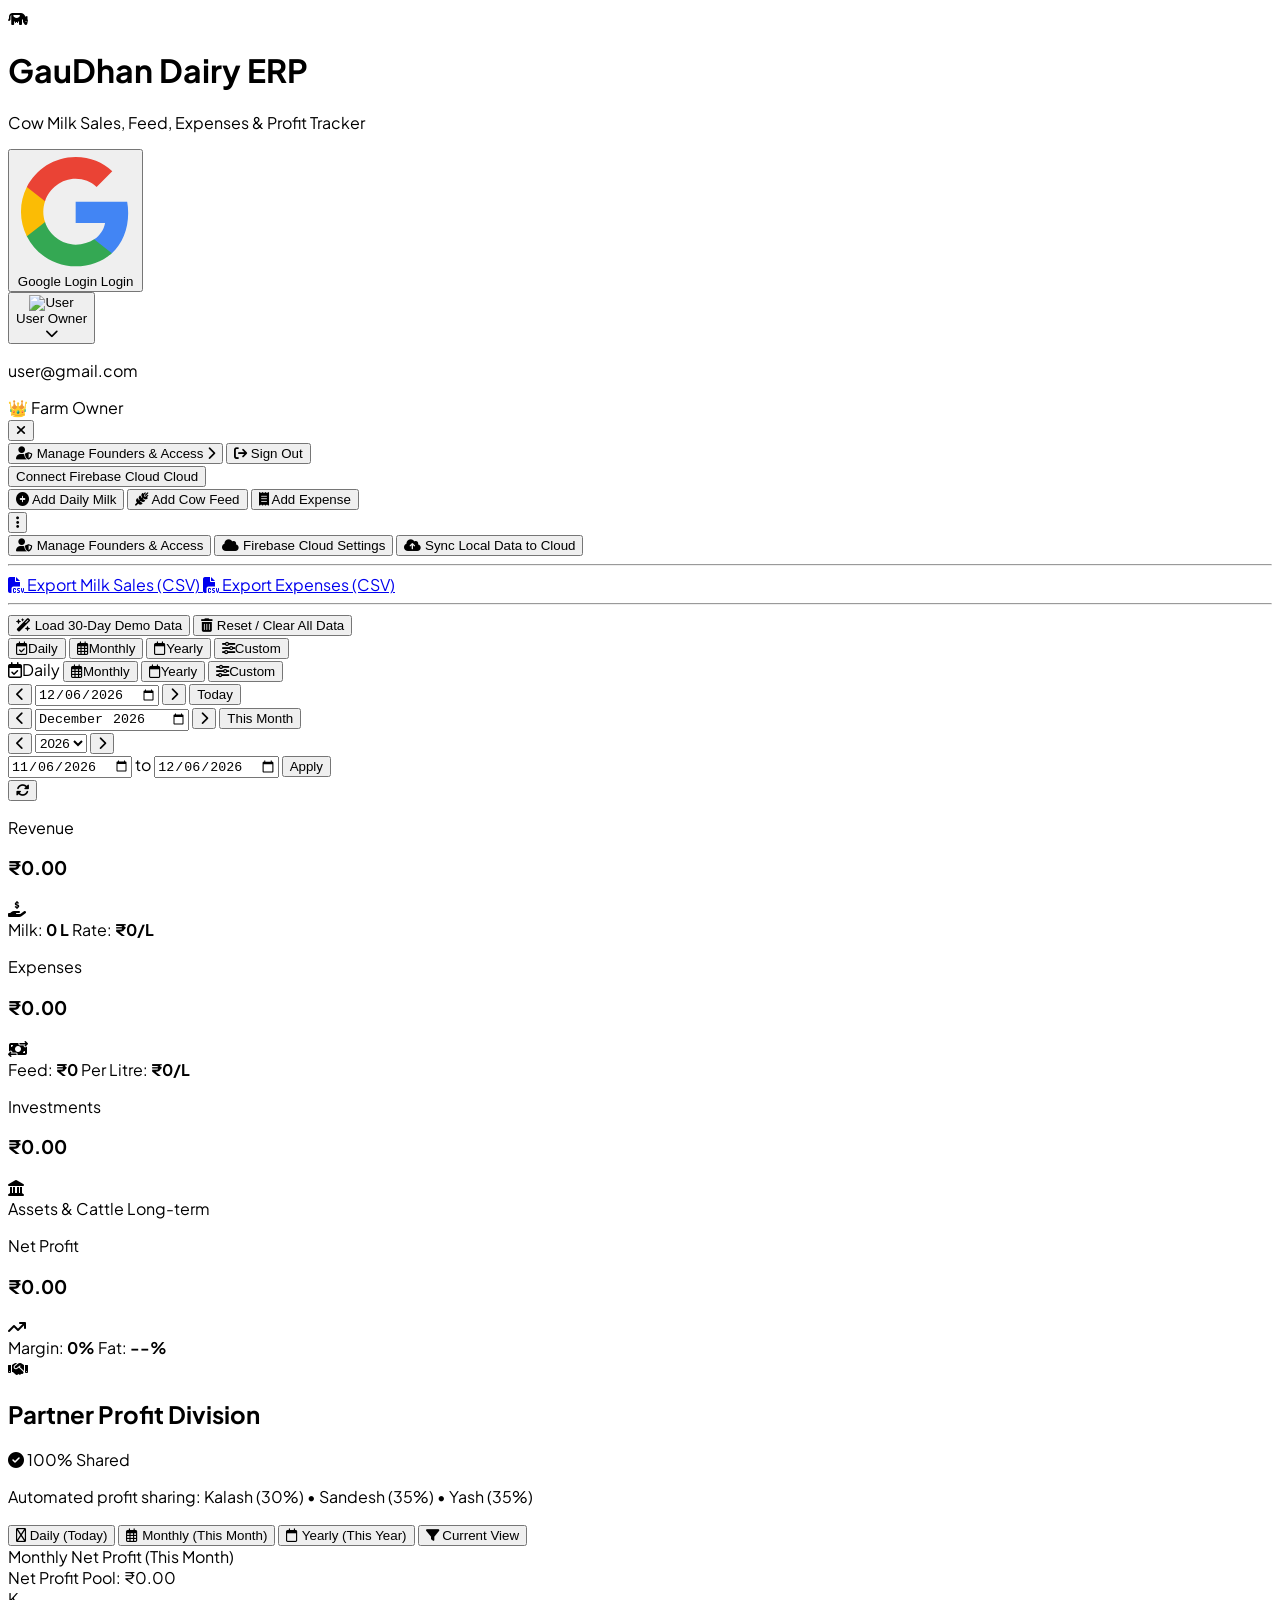
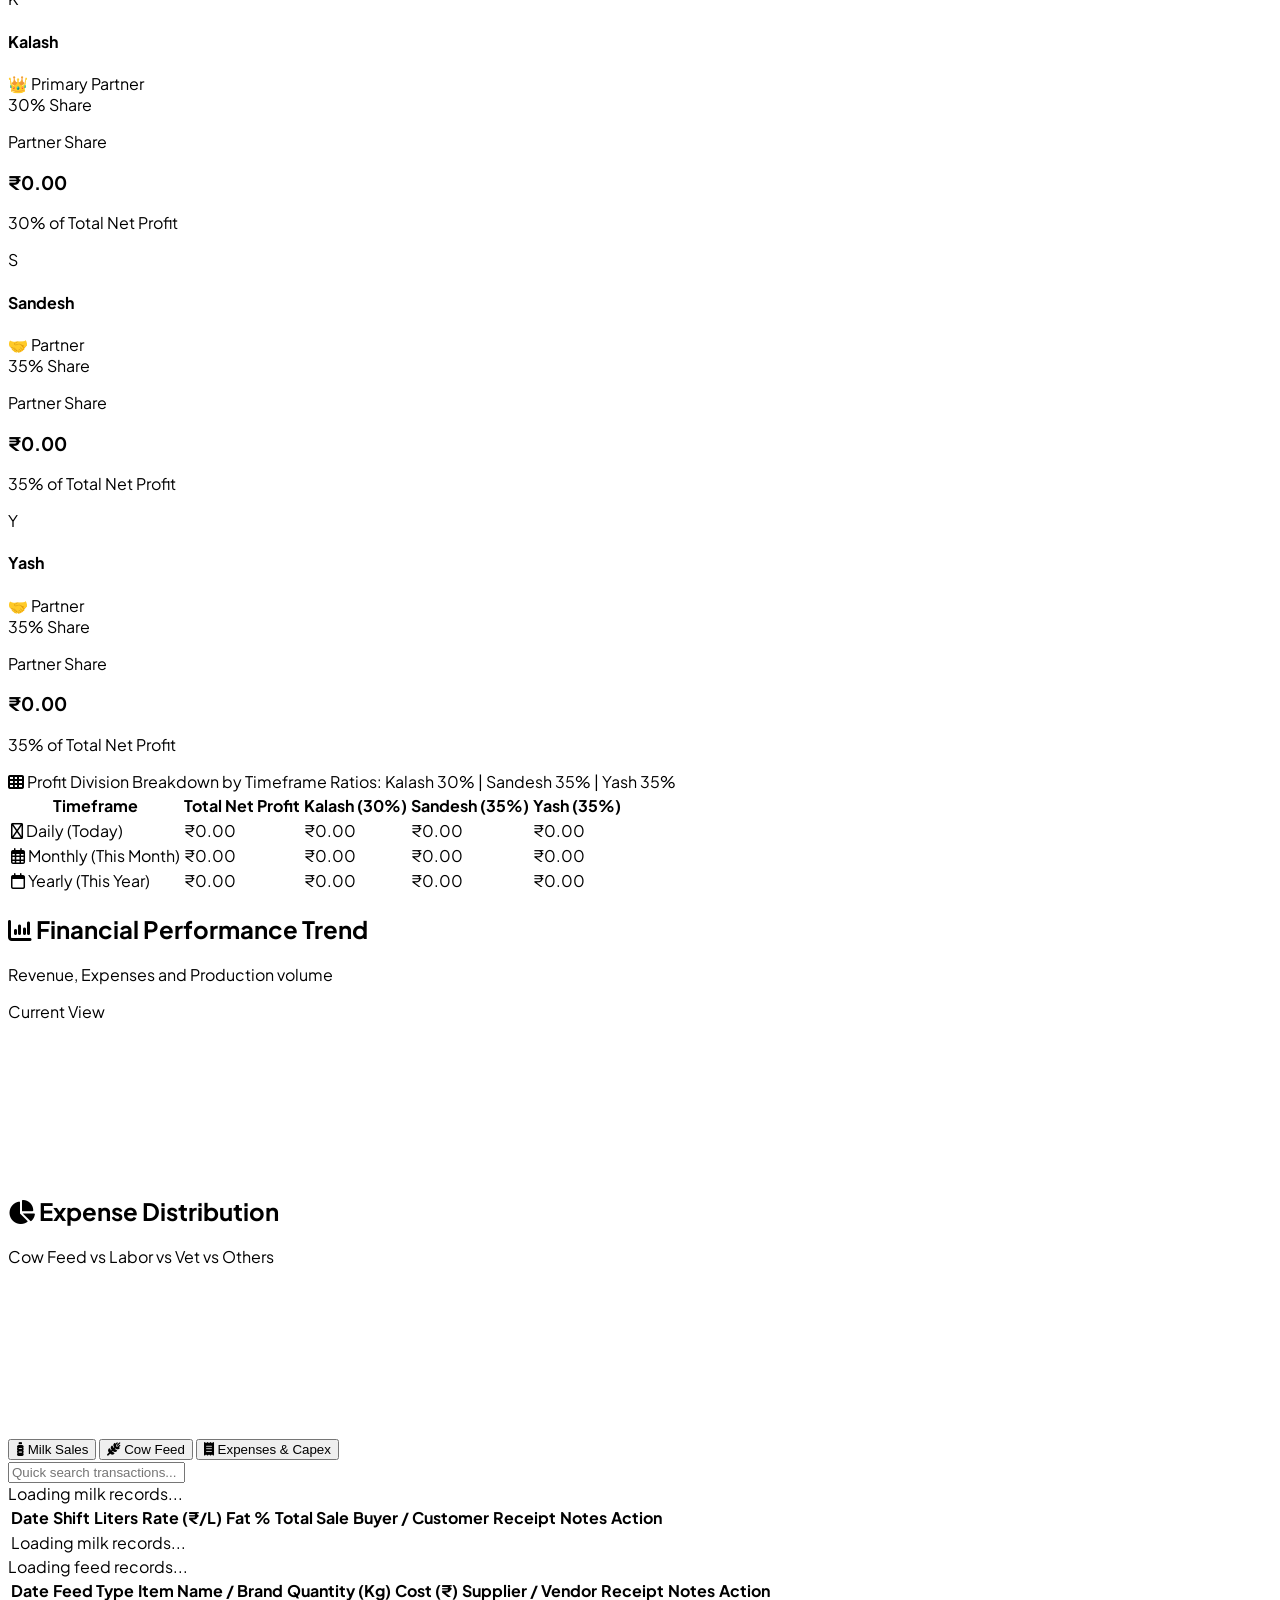
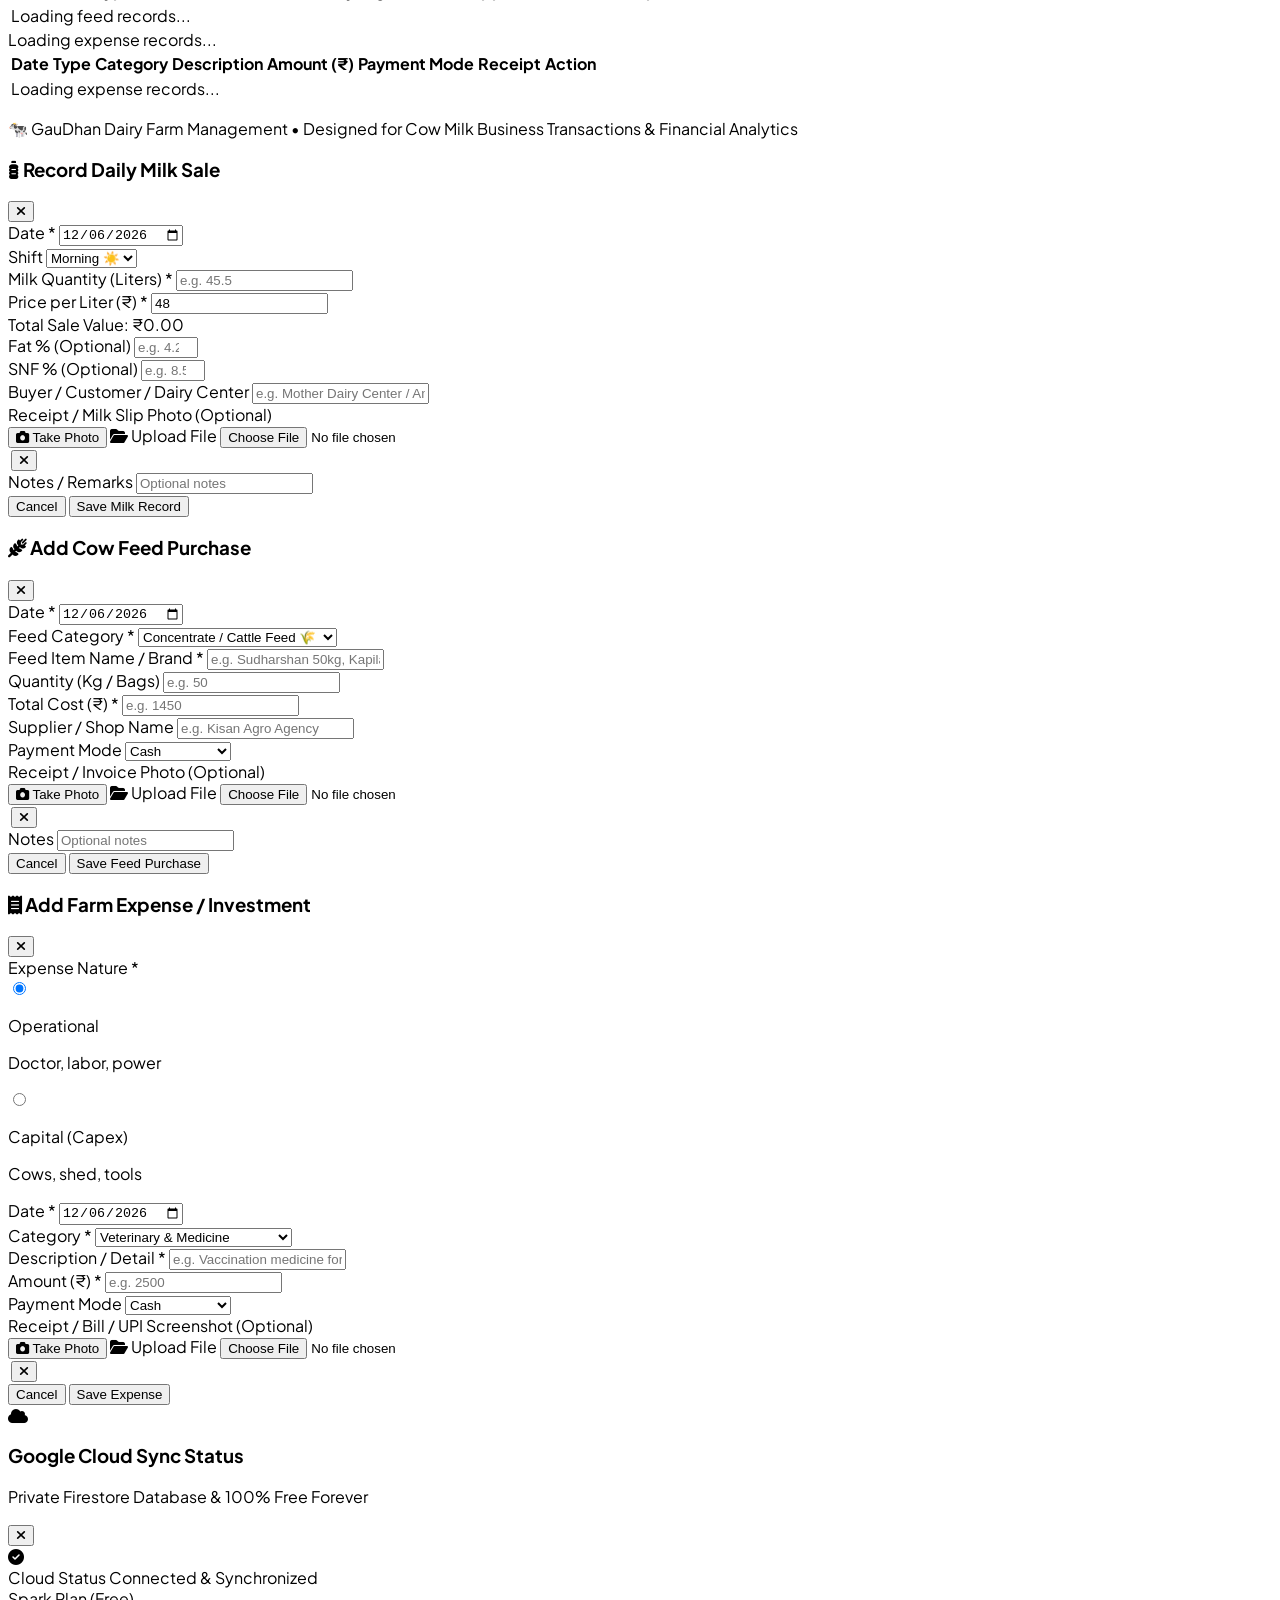
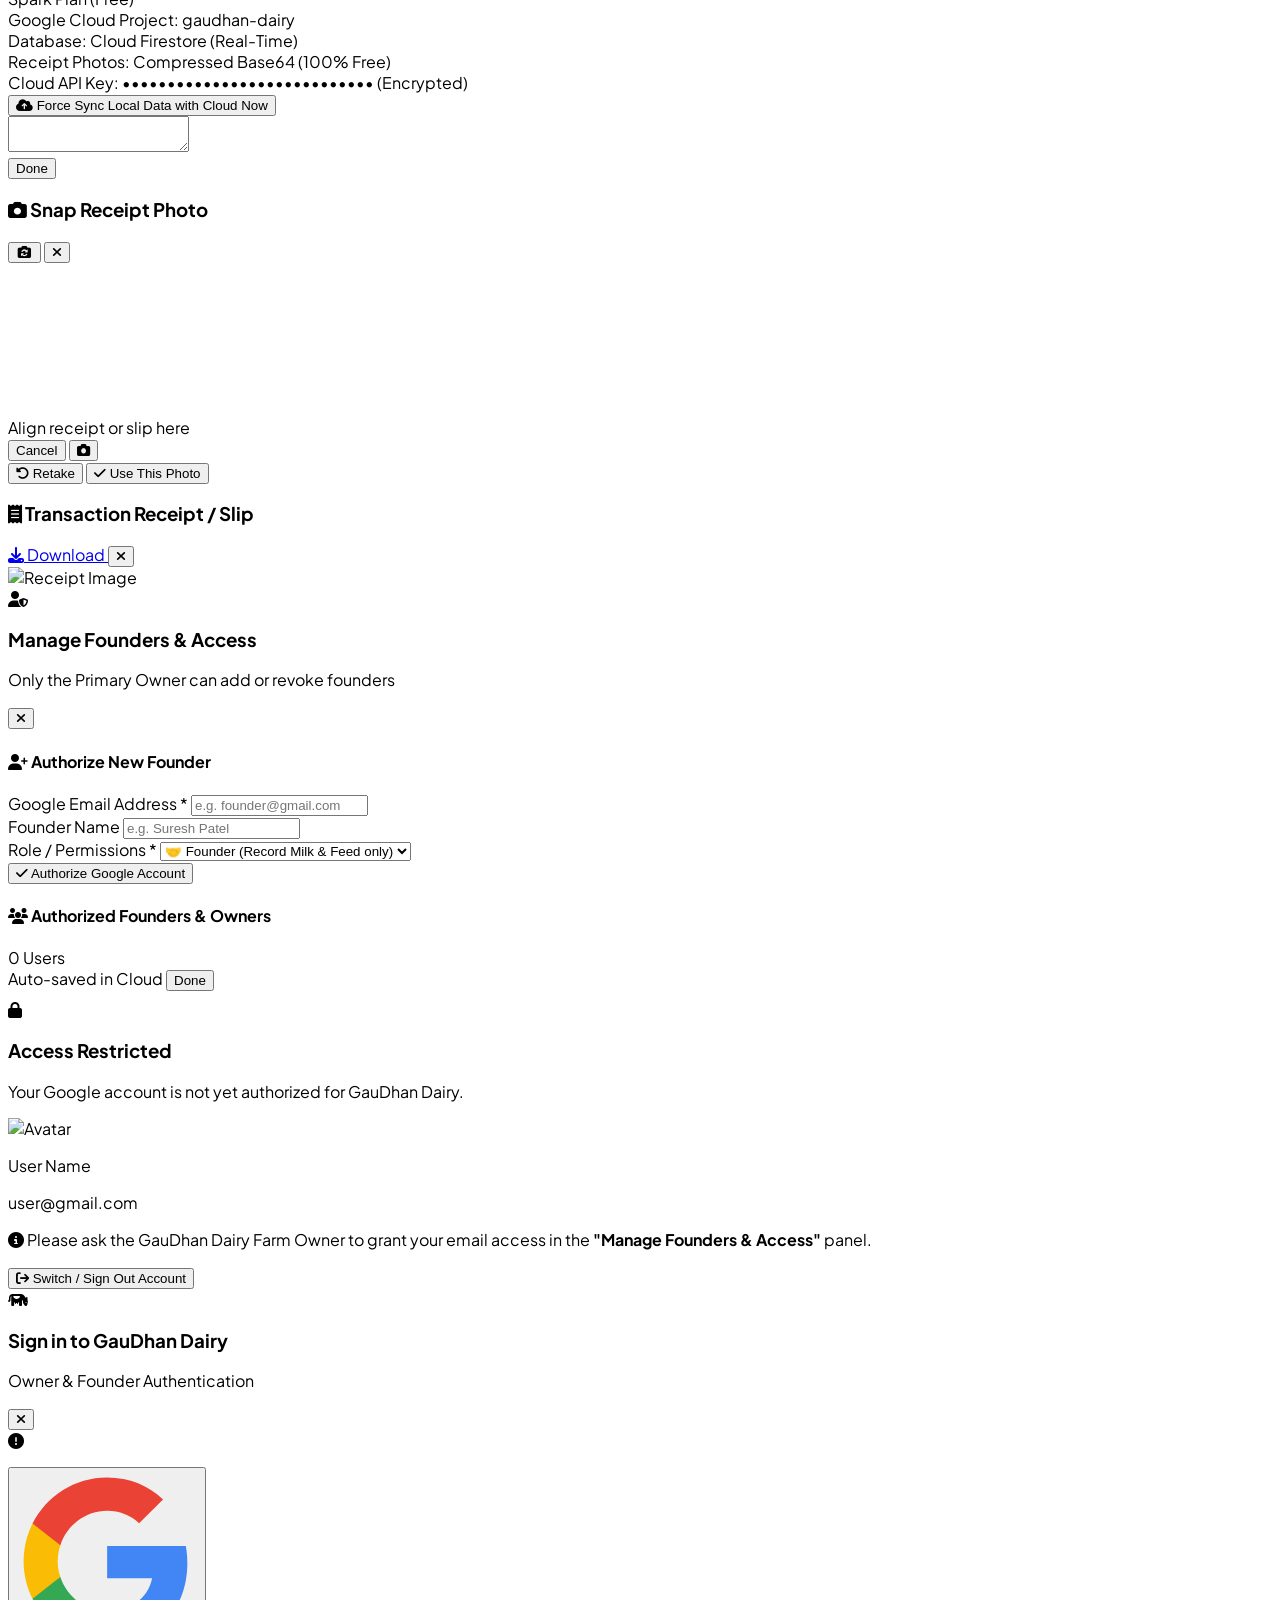
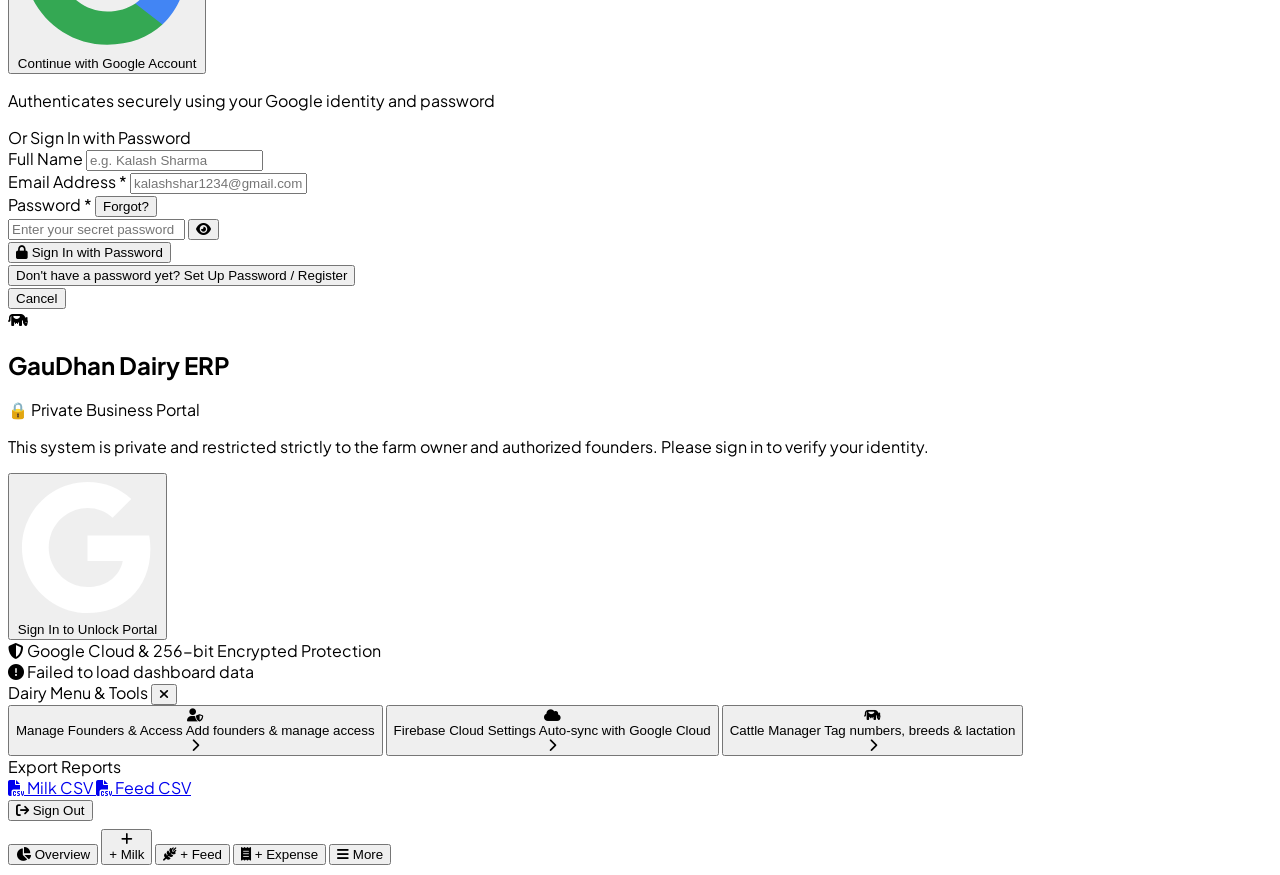
==== commit 597837dd: "Add Partner Profit Division card with Daily, Monthly, and Yearly breakdown for Kalash (30%), Sandesh" ====
--- a/static/index.html
+++ b/static/index.html
@@ -322,6 +322,181 @@
       </div>
     </div>
 
+    <!-- PARTNER PROFIT DIVISION SECTION -->
+    <div class="bg-gradient-to-br from-white via-slate-50/70 to-emerald-50/30 rounded-2xl p-4 sm:p-6 border border-emerald-200/80 shadow-sm mb-6 sm:mb-8">
+      <!-- Header with title, ratios & timeframe pills -->
+      <div class="flex flex-col lg:flex-row lg:items-center justify-between pb-4 border-b border-slate-200/80 gap-3">
+        <div class="flex items-center gap-3">
+          <div class="w-10 h-10 sm:w-12 sm:h-12 rounded-xl sm:rounded-2xl bg-gradient-to-tr from-emerald-600 to-teal-500 text-white flex items-center justify-center text-lg sm:text-xl shadow-sm flex-shrink-0">
+            <i class="fa-solid fa-handshake"></i>
+          </div>
+          <div>
+            <div class="flex items-center gap-2 flex-wrap">
+              <h2 class="text-base sm:text-lg font-black text-slate-800 tracking-tight">Partner Profit Division</h2>
+              <span class="inline-flex items-center gap-1 px-2.5 py-0.5 rounded-full text-[11px] font-bold bg-emerald-100 text-emerald-800 border border-emerald-200">
+                <i class="fa-solid fa-circle-check text-[10px] text-emerald-600"></i> 100% Shared
+              </span>
+            </div>
+            <p class="text-xs text-slate-500 mt-0.5">
+              Automated profit sharing: <span class="font-semibold text-slate-700">Kalash (30%)</span> • <span class="font-semibold text-slate-700">Sandesh (35%)</span> • <span class="font-semibold text-slate-700">Yash (35%)</span>
+            </p>
+          </div>
+        </div>
+
+        <!-- Period Toggle Switcher -->
+        <div class="flex items-center gap-1 p-1 bg-slate-200/70 rounded-xl self-start sm:self-auto overflow-x-auto max-w-full">
+          <button id="btn-partner-daily" onclick="setPartnerProfitPeriod('daily')" class="px-3 py-1.5 rounded-lg text-xs font-semibold transition-all text-slate-600 hover:text-slate-900">
+            <i class="fa-regular fa-calendar-day mr-1"></i> Daily (Today)
+          </button>
+          <button id="btn-partner-monthly" onclick="setPartnerProfitPeriod('monthly')" class="px-3 py-1.5 rounded-lg text-xs font-semibold transition-all bg-white text-emerald-700 shadow-sm">
+            <i class="fa-regular fa-calendar-days mr-1"></i> Monthly (This Month)
+          </button>
+          <button id="btn-partner-yearly" onclick="setPartnerProfitPeriod('yearly')" class="px-3 py-1.5 rounded-lg text-xs font-semibold transition-all text-slate-600 hover:text-slate-900">
+            <i class="fa-regular fa-calendar mr-1"></i> Yearly (This Year)
+          </button>
+          <button id="btn-partner-current" onclick="setPartnerProfitPeriod('current')" class="px-3 py-1.5 rounded-lg text-xs font-semibold transition-all text-slate-600 hover:text-slate-900">
+            <i class="fa-solid fa-filter mr-1"></i> Current View
+          </button>
+        </div>
+      </div>
+
+      <!-- Active Period Net Profit Banner -->
+      <div class="my-4 p-3 sm:p-4 rounded-xl bg-white border border-slate-200/80 flex flex-col sm:flex-row sm:items-center justify-between gap-2 shadow-xs">
+        <div class="flex items-center gap-2.5">
+          <span class="w-2.5 h-2.5 rounded-full bg-emerald-500 animate-pulse"></span>
+          <span class="text-xs sm:text-sm font-semibold text-slate-700" id="partner-period-active-title">Monthly Net Profit (This Month)</span>
+        </div>
+        <div class="flex items-baseline gap-2">
+          <span class="text-xs text-slate-500 font-medium">Net Profit Pool:</span>
+          <span id="partner-period-total-profit" class="text-base sm:text-xl font-black text-emerald-700">₹0.00</span>
+        </div>
+      </div>
+
+      <!-- 3 Partner Share Cards -->
+      <div class="grid grid-cols-1 md:grid-cols-3 gap-3 sm:gap-4 mb-4">
+        <!-- Kalash (30%) -->
+        <div class="relative bg-white rounded-xl p-4 sm:p-5 border-2 border-emerald-200 shadow-xs hover:shadow-md transition-all">
+          <div class="flex items-center justify-between mb-3">
+            <div class="flex items-center gap-2.5">
+              <div class="w-10 h-10 rounded-full bg-emerald-100 text-emerald-700 flex items-center justify-center font-bold text-sm shadow-xs">
+                K
+              </div>
+              <div>
+                <h4 class="text-sm font-bold text-slate-900">Kalash</h4>
+                <span class="text-[10px] font-semibold text-emerald-700 bg-emerald-50 px-2 py-0.5 rounded-full border border-emerald-200">👑 Primary Partner</span>
+              </div>
+            </div>
+            <div class="text-right">
+              <span class="text-xs font-black text-emerald-700 bg-emerald-100/70 px-2.5 py-1 rounded-lg">30% Share</span>
+            </div>
+          </div>
+          <div class="pt-2 border-t border-slate-100">
+            <p class="text-[11px] font-medium text-slate-500 uppercase tracking-wider">Partner Share</p>
+            <h3 id="partner-kalash-share" class="text-xl sm:text-2xl font-black text-slate-900 mt-0.5">₹0.00</h3>
+            <p id="partner-kalash-formula" class="text-[11px] text-slate-400 mt-1">30% of Total Net Profit</p>
+          </div>
+        </div>
+
+        <!-- Sandesh (35%) -->
+        <div class="relative bg-white rounded-xl p-4 sm:p-5 border border-slate-200 shadow-xs hover:shadow-md transition-all">
+          <div class="flex items-center justify-between mb-3">
+            <div class="flex items-center gap-2.5">
+              <div class="w-10 h-10 rounded-full bg-teal-100 text-teal-700 flex items-center justify-center font-bold text-sm shadow-xs">
+                S
+              </div>
+              <div>
+                <h4 class="text-sm font-bold text-slate-900">Sandesh</h4>
+                <span class="text-[10px] font-semibold text-teal-700 bg-teal-50 px-2 py-0.5 rounded-full border border-teal-200">🤝 Partner</span>
+              </div>
+            </div>
+            <div class="text-right">
+              <span class="text-xs font-black text-teal-700 bg-teal-100/70 px-2.5 py-1 rounded-lg">35% Share</span>
+            </div>
+          </div>
+          <div class="pt-2 border-t border-slate-100">
+            <p class="text-[11px] font-medium text-slate-500 uppercase tracking-wider">Partner Share</p>
+            <h3 id="partner-sandesh-share" class="text-xl sm:text-2xl font-black text-slate-900 mt-0.5">₹0.00</h3>
+            <p id="partner-sandesh-formula" class="text-[11px] text-slate-400 mt-1">35% of Total Net Profit</p>
+          </div>
+        </div>
+
+        <!-- Yash (35%) -->
+        <div class="relative bg-white rounded-xl p-4 sm:p-5 border border-slate-200 shadow-xs hover:shadow-md transition-all">
+          <div class="flex items-center justify-between mb-3">
+            <div class="flex items-center gap-2.5">
+              <div class="w-10 h-10 rounded-full bg-blue-100 text-blue-700 flex items-center justify-center font-bold text-sm shadow-xs">
+                Y
+              </div>
+              <div>
+                <h4 class="text-sm font-bold text-slate-900">Yash</h4>
+                <span class="text-[10px] font-semibold text-blue-700 bg-blue-50 px-2 py-0.5 rounded-full border border-blue-200">🤝 Partner</span>
+              </div>
+            </div>
+            <div class="text-right">
+              <span class="text-xs font-black text-blue-700 bg-blue-100/70 px-2.5 py-1 rounded-lg">35% Share</span>
+            </div>
+          </div>
+          <div class="pt-2 border-t border-slate-100">
+            <p class="text-[11px] font-medium text-slate-500 uppercase tracking-wider">Partner Share</p>
+            <h3 id="partner-yash-share" class="text-xl sm:text-2xl font-black text-slate-900 mt-0.5">₹0.00</h3>
+            <p id="partner-yash-formula" class="text-[11px] text-slate-400 mt-1">35% of Total Net Profit</p>
+          </div>
+        </div>
+      </div>
+
+      <!-- Comparison Breakdown Table across Daily, Monthly & Yearly -->
+      <div class="bg-white rounded-xl border border-slate-200/80 overflow-hidden shadow-xs">
+        <div class="px-4 py-3 bg-slate-50/80 border-b border-slate-200/80 flex items-center justify-between">
+          <span class="text-xs font-bold text-slate-700 flex items-center gap-1.5">
+            <i class="fa-solid fa-table-cells text-slate-500"></i> Profit Division Breakdown by Timeframe
+          </span>
+          <span class="text-[11px] text-slate-500 font-medium hidden sm:inline">Ratios: Kalash 30% | Sandesh 35% | Yash 35%</span>
+        </div>
+        <div class="overflow-x-auto">
+          <table class="w-full text-left text-xs">
+            <thead class="text-[11px] font-semibold text-slate-500 bg-slate-50 uppercase tracking-wider border-b border-slate-100">
+              <tr>
+                <th class="px-3 sm:px-4 py-2.5">Timeframe</th>
+                <th class="px-3 sm:px-4 py-2.5">Total Net Profit</th>
+                <th class="px-3 sm:px-4 py-2.5 text-emerald-800 bg-emerald-50/40">Kalash (30%)</th>
+                <th class="px-3 sm:px-4 py-2.5 text-teal-800 bg-teal-50/40">Sandesh (35%)</th>
+                <th class="px-3 sm:px-4 py-2.5 text-blue-800 bg-blue-50/40">Yash (35%)</th>
+              </tr>
+            </thead>
+            <tbody class="divide-y divide-slate-100 font-medium">
+              <tr class="hover:bg-slate-50/60 transition-colors">
+                <td class="px-3 sm:px-4 py-2.5 text-slate-800 flex items-center gap-1.5 font-bold">
+                  <i class="fa-regular fa-calendar-day text-slate-400"></i> Daily (Today)
+                </td>
+                <td class="px-3 sm:px-4 py-2.5 font-bold" id="tbl-profit-daily">₹0.00</td>
+                <td class="px-3 sm:px-4 py-2.5 text-emerald-700 font-semibold bg-emerald-50/20" id="tbl-kalash-daily">₹0.00</td>
+                <td class="px-3 sm:px-4 py-2.5 text-teal-700 font-semibold bg-teal-50/20" id="tbl-sandesh-daily">₹0.00</td>
+                <td class="px-3 sm:px-4 py-2.5 text-blue-700 font-semibold bg-blue-50/20" id="tbl-yash-daily">₹0.00</td>
+              </tr>
+              <tr class="hover:bg-slate-50/60 transition-colors bg-emerald-50/10">
+                <td class="px-3 sm:px-4 py-2.5 text-slate-800 flex items-center gap-1.5 font-bold">
+                  <i class="fa-regular fa-calendar-days text-slate-400"></i> Monthly (This Month)
+                </td>
+                <td class="px-3 sm:px-4 py-2.5 font-bold" id="tbl-profit-monthly">₹0.00</td>
+                <td class="px-3 sm:px-4 py-2.5 text-emerald-700 font-semibold bg-emerald-50/20" id="tbl-kalash-monthly">₹0.00</td>
+                <td class="px-3 sm:px-4 py-2.5 text-teal-700 font-semibold bg-teal-50/20" id="tbl-sandesh-monthly">₹0.00</td>
+                <td class="px-3 sm:px-4 py-2.5 text-blue-700 font-semibold bg-blue-50/20" id="tbl-yash-monthly">₹0.00</td>
+              </tr>
+              <tr class="hover:bg-slate-50/60 transition-colors">
+                <td class="px-3 sm:px-4 py-2.5 text-slate-800 flex items-center gap-1.5 font-bold">
+                  <i class="fa-regular fa-calendar text-slate-400"></i> Yearly (This Year)
+                </td>
+                <td class="px-3 sm:px-4 py-2.5 font-bold" id="tbl-profit-yearly">₹0.00</td>
+                <td class="px-3 sm:px-4 py-2.5 text-emerald-700 font-semibold bg-emerald-50/20" id="tbl-kalash-yearly">₹0.00</td>
+                <td class="px-3 sm:px-4 py-2.5 text-teal-700 font-semibold bg-teal-50/20" id="tbl-sandesh-yearly">₹0.00</td>
+                <td class="px-3 sm:px-4 py-2.5 text-blue-700 font-semibold bg-blue-50/20" id="tbl-yash-yearly">₹0.00</td>
+              </tr>
+            </tbody>
+          </table>
+        </div>
+      </div>
+    </div>
+
     <!-- CHARTS SECTION -->
     <div class="grid grid-cols-1 lg:grid-cols-3 gap-6 mb-8">
       <!-- Main Trend Chart: Revenue vs Operational Expenses vs Net Profit -->
@@ -1268,7 +1443,7 @@
   </nav>
 
   <!-- Scripts -->
-  <script src="firebaseSync.js?v=15"></script>
-  <script src="app.js?v=15"></script>
+  <script src="firebaseSync.js?v=16"></script>
+  <script src="app.js?v=16"></script>
 </body>
 </html>
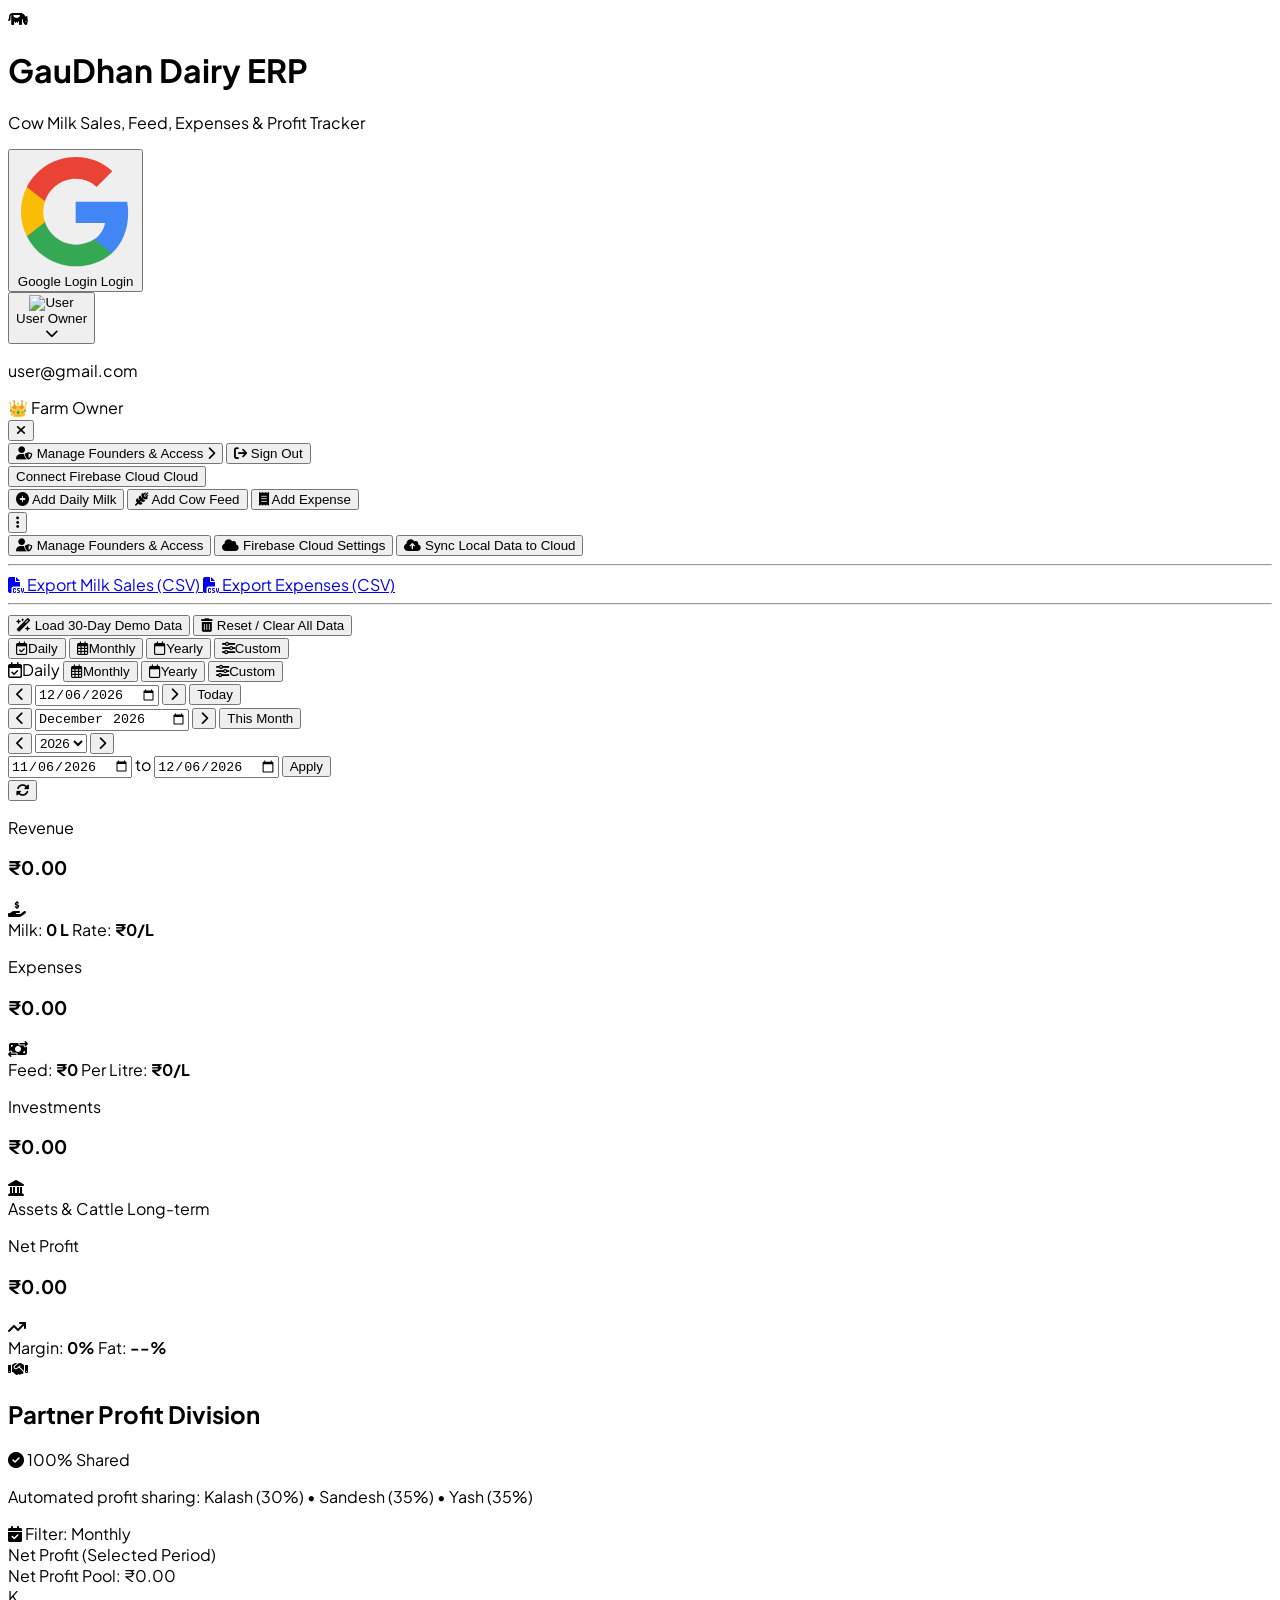
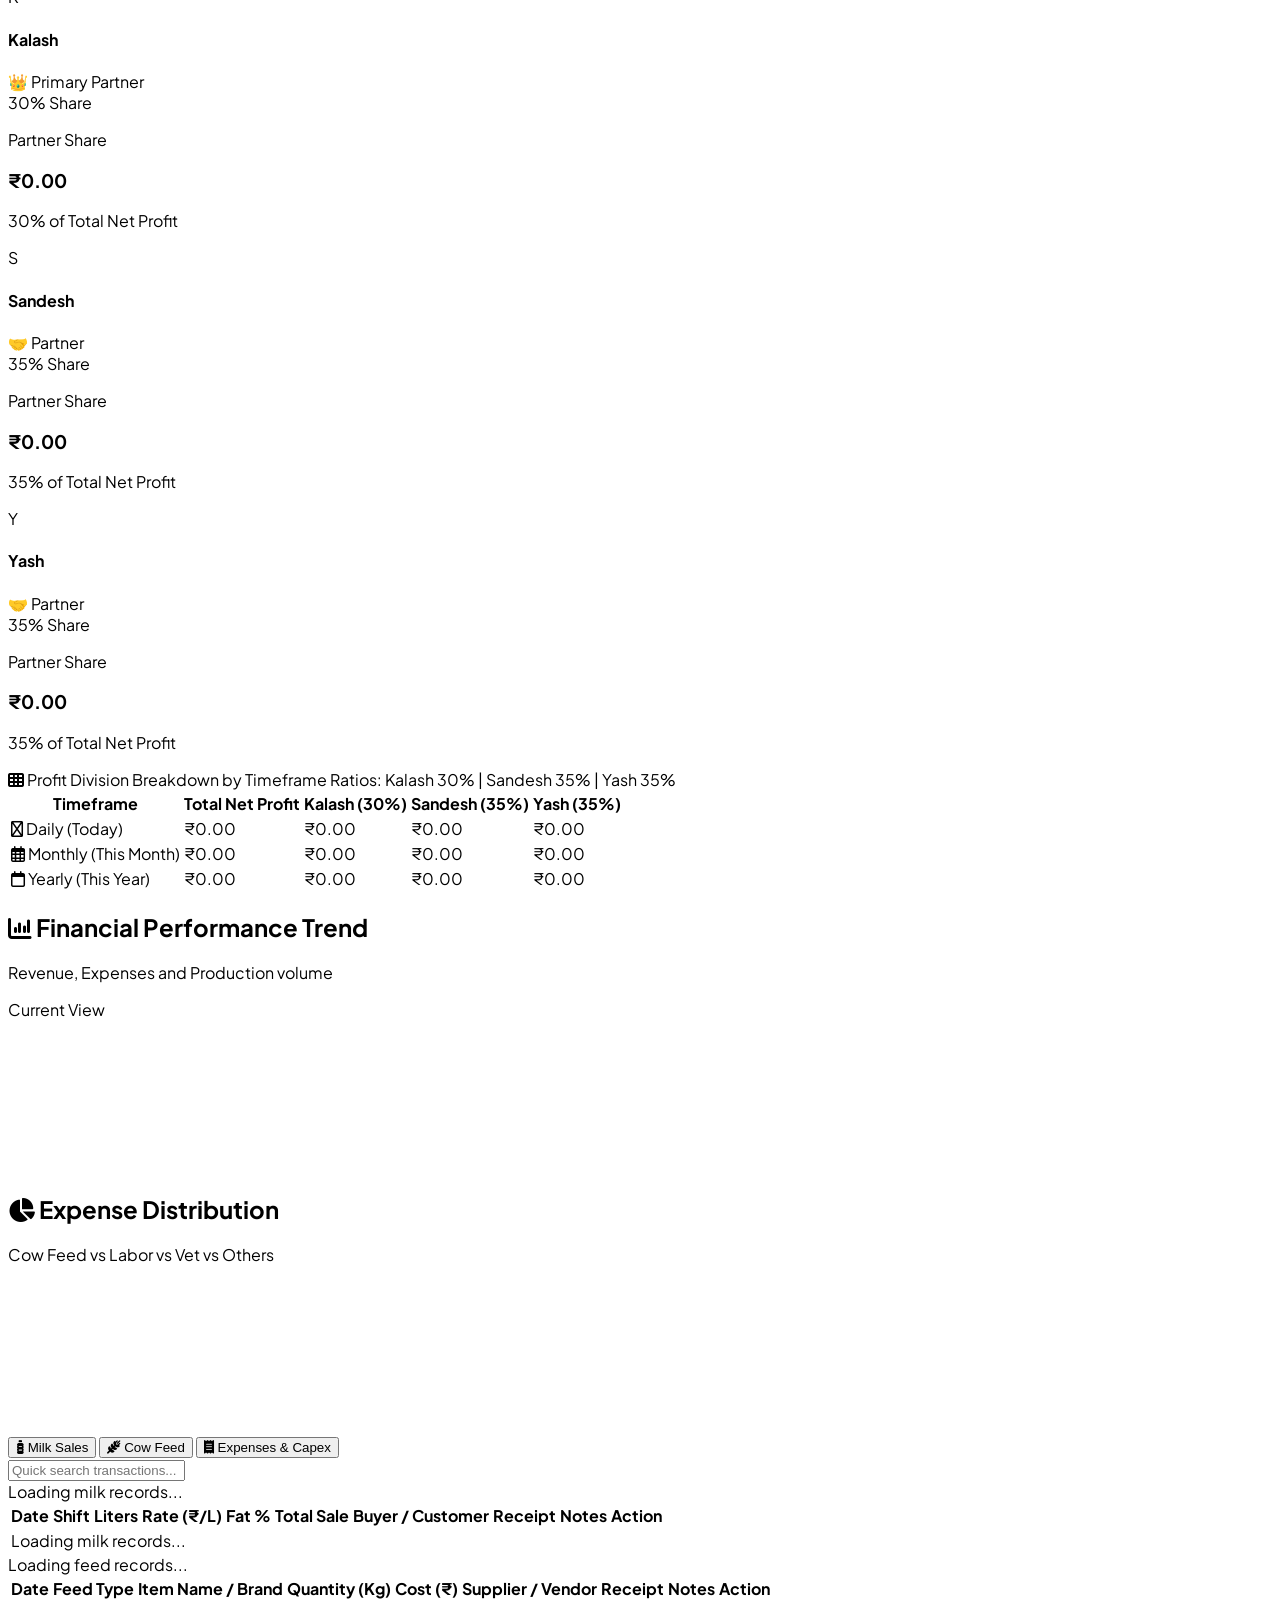
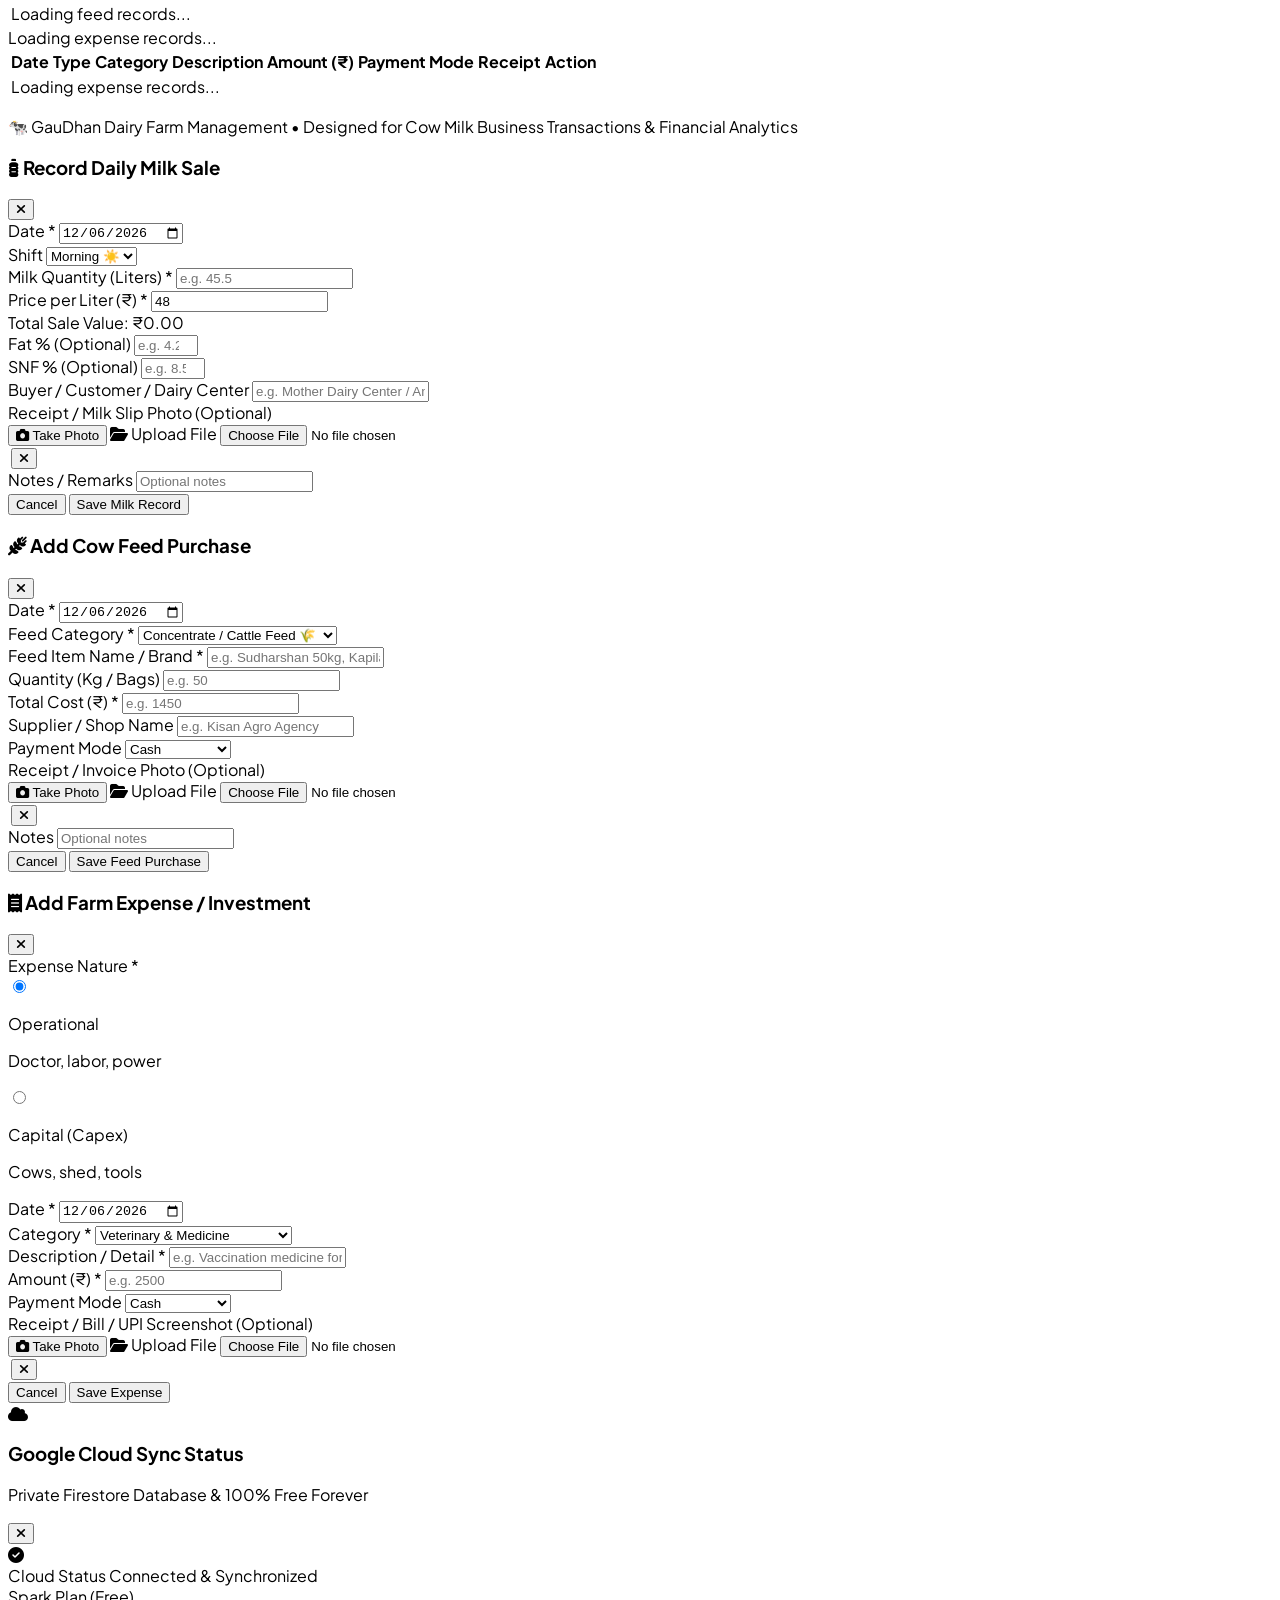
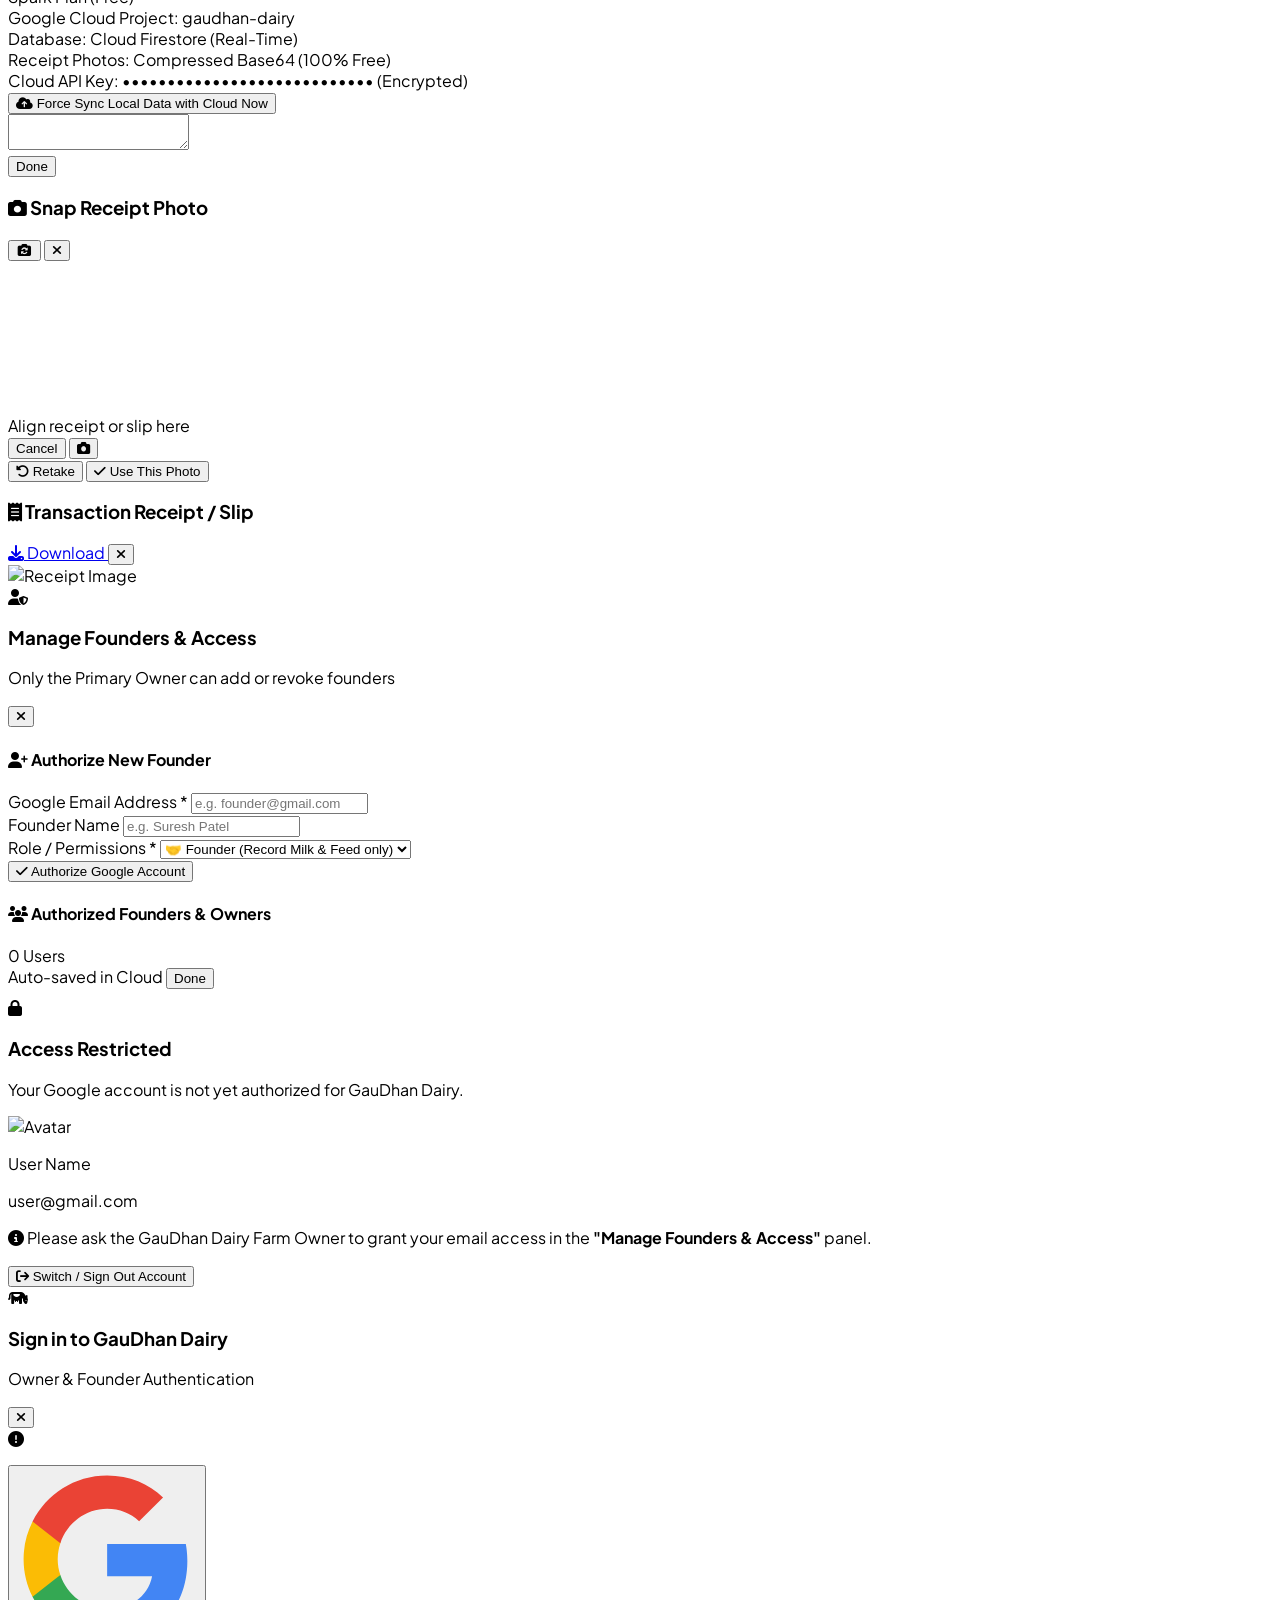
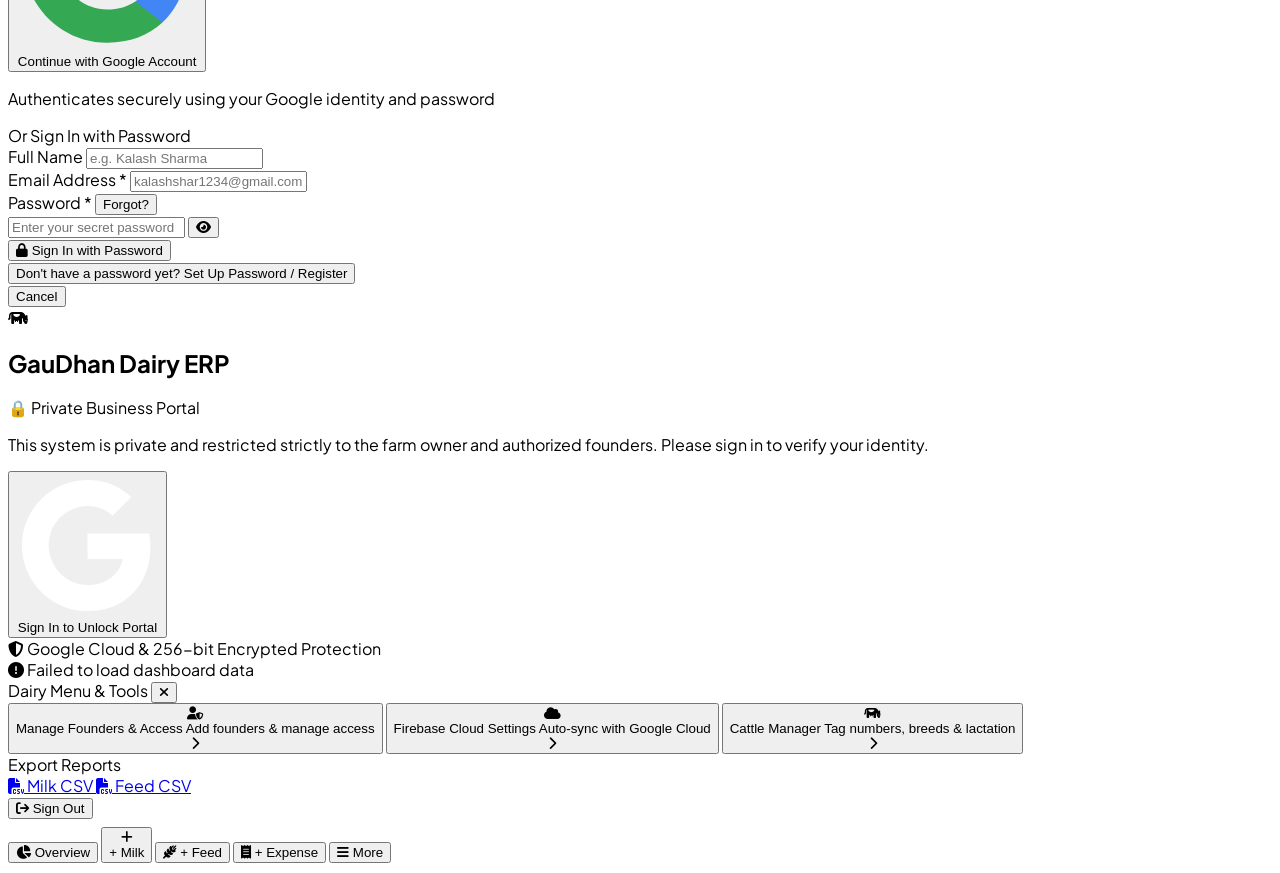
==== commit 52cf0783: "Remove separate filter from partner profit card and link directly to main dashboard filter" ====
--- a/static/index.html
+++ b/static/index.html
@@ -343,20 +343,11 @@
           </div>
         </div>
 
-        <!-- Period Toggle Switcher -->
-        <div class="flex items-center gap-1 p-1 bg-slate-200/70 rounded-xl self-start sm:self-auto overflow-x-auto max-w-full">
-          <button id="btn-partner-daily" onclick="setPartnerProfitPeriod('daily')" class="px-3 py-1.5 rounded-lg text-xs font-semibold transition-all text-slate-600 hover:text-slate-900">
-            <i class="fa-regular fa-calendar-day mr-1"></i> Daily (Today)
-          </button>
-          <button id="btn-partner-monthly" onclick="setPartnerProfitPeriod('monthly')" class="px-3 py-1.5 rounded-lg text-xs font-semibold transition-all bg-white text-emerald-700 shadow-sm">
-            <i class="fa-regular fa-calendar-days mr-1"></i> Monthly (This Month)
-          </button>
-          <button id="btn-partner-yearly" onclick="setPartnerProfitPeriod('yearly')" class="px-3 py-1.5 rounded-lg text-xs font-semibold transition-all text-slate-600 hover:text-slate-900">
-            <i class="fa-regular fa-calendar mr-1"></i> Yearly (This Year)
-          </button>
-          <button id="btn-partner-current" onclick="setPartnerProfitPeriod('current')" class="px-3 py-1.5 rounded-lg text-xs font-semibold transition-all text-slate-600 hover:text-slate-900">
-            <i class="fa-solid fa-filter mr-1"></i> Current View
-          </button>
+        <div class="flex items-center gap-2">
+          <div id="partner-active-period-badge" class="px-3 py-1.5 rounded-xl bg-white border border-emerald-200 shadow-xs flex items-center gap-2 text-xs font-semibold text-emerald-800">
+            <i class="fa-solid fa-calendar-check text-emerald-600"></i>
+            <span id="partner-active-period-text">Filter: Monthly</span>
+          </div>
         </div>
       </div>
 
@@ -364,7 +355,7 @@
       <div class="my-4 p-3 sm:p-4 rounded-xl bg-white border border-slate-200/80 flex flex-col sm:flex-row sm:items-center justify-between gap-2 shadow-xs">
         <div class="flex items-center gap-2.5">
           <span class="w-2.5 h-2.5 rounded-full bg-emerald-500 animate-pulse"></span>
-          <span class="text-xs sm:text-sm font-semibold text-slate-700" id="partner-period-active-title">Monthly Net Profit (This Month)</span>
+          <span class="text-xs sm:text-sm font-semibold text-slate-700" id="partner-period-active-title">Net Profit (Selected Period)</span>
         </div>
         <div class="flex items-baseline gap-2">
           <span class="text-xs text-slate-500 font-medium">Net Profit Pool:</span>
@@ -1443,7 +1434,7 @@
   </nav>
 
   <!-- Scripts -->
-  <script src="firebaseSync.js?v=16"></script>
-  <script src="app.js?v=16"></script>
+  <script src="firebaseSync.js?v=17"></script>
+  <script src="app.js?v=17"></script>
 </body>
 </html>
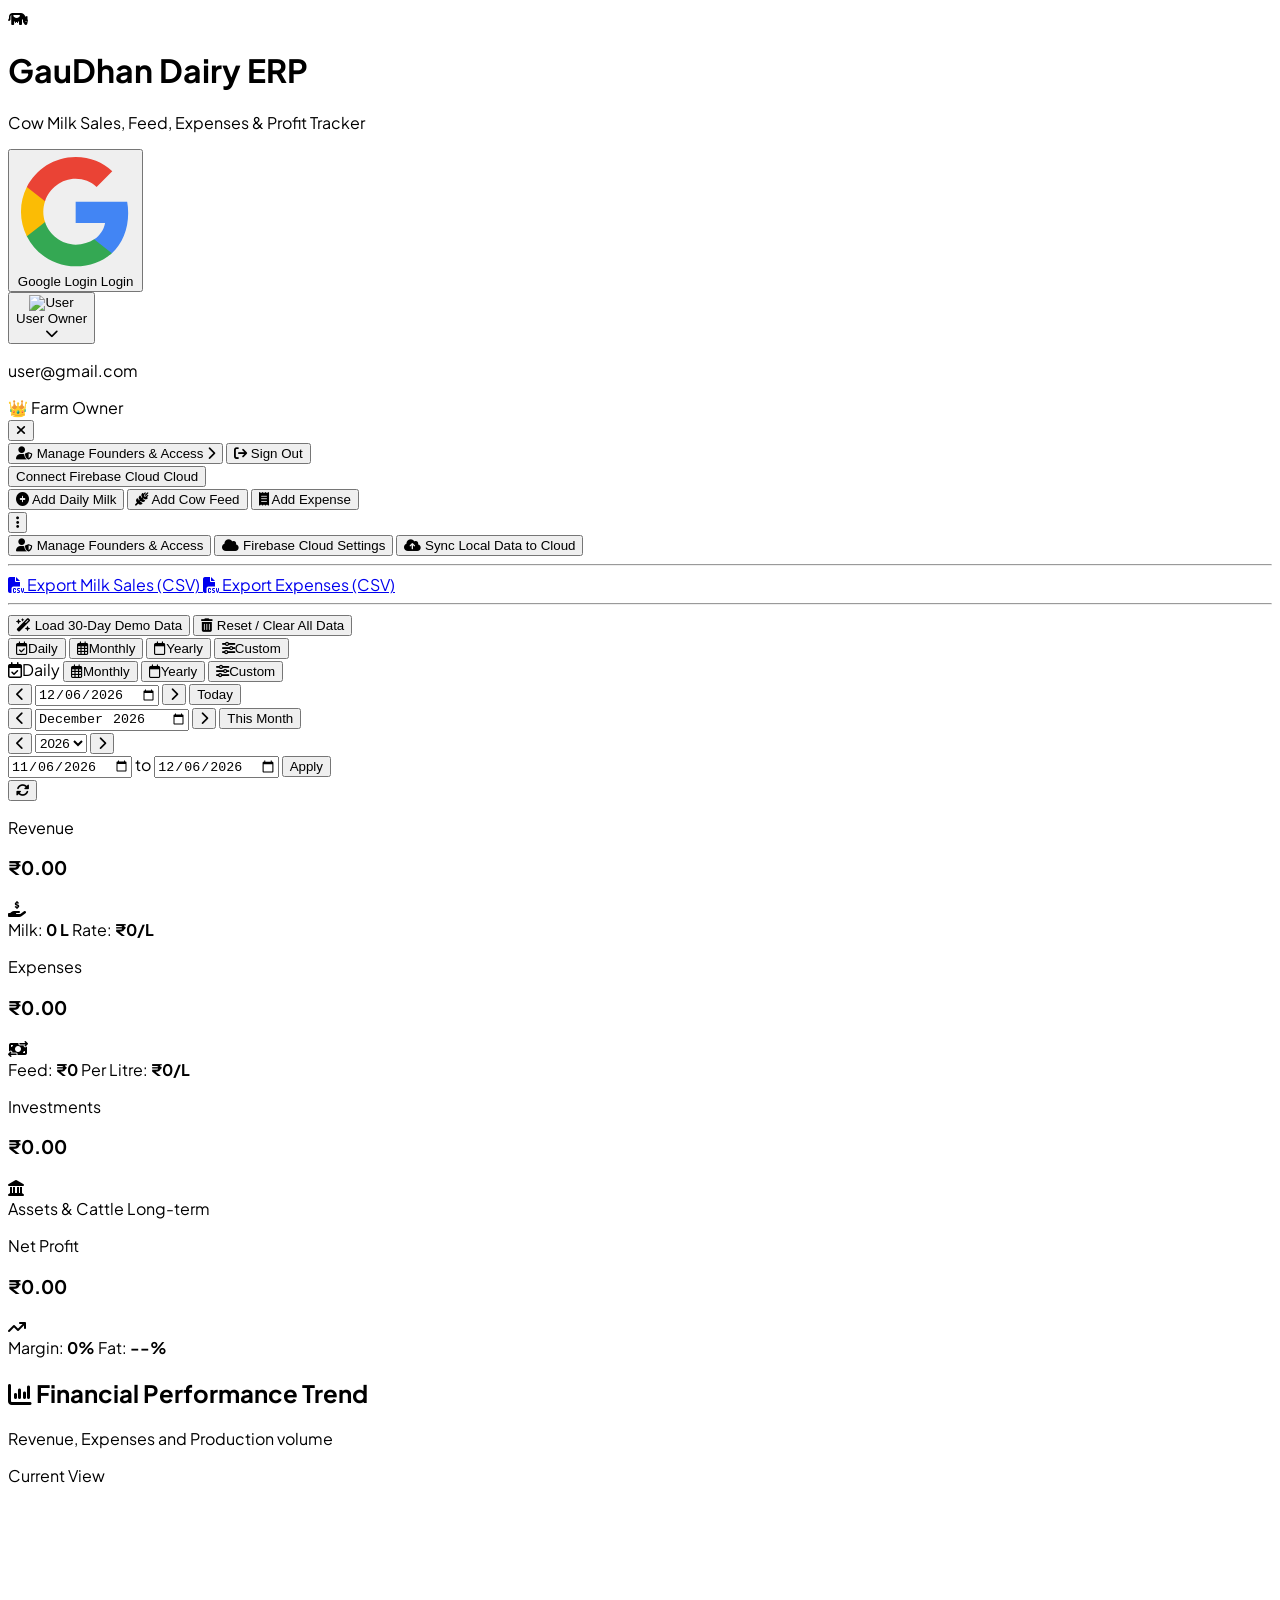
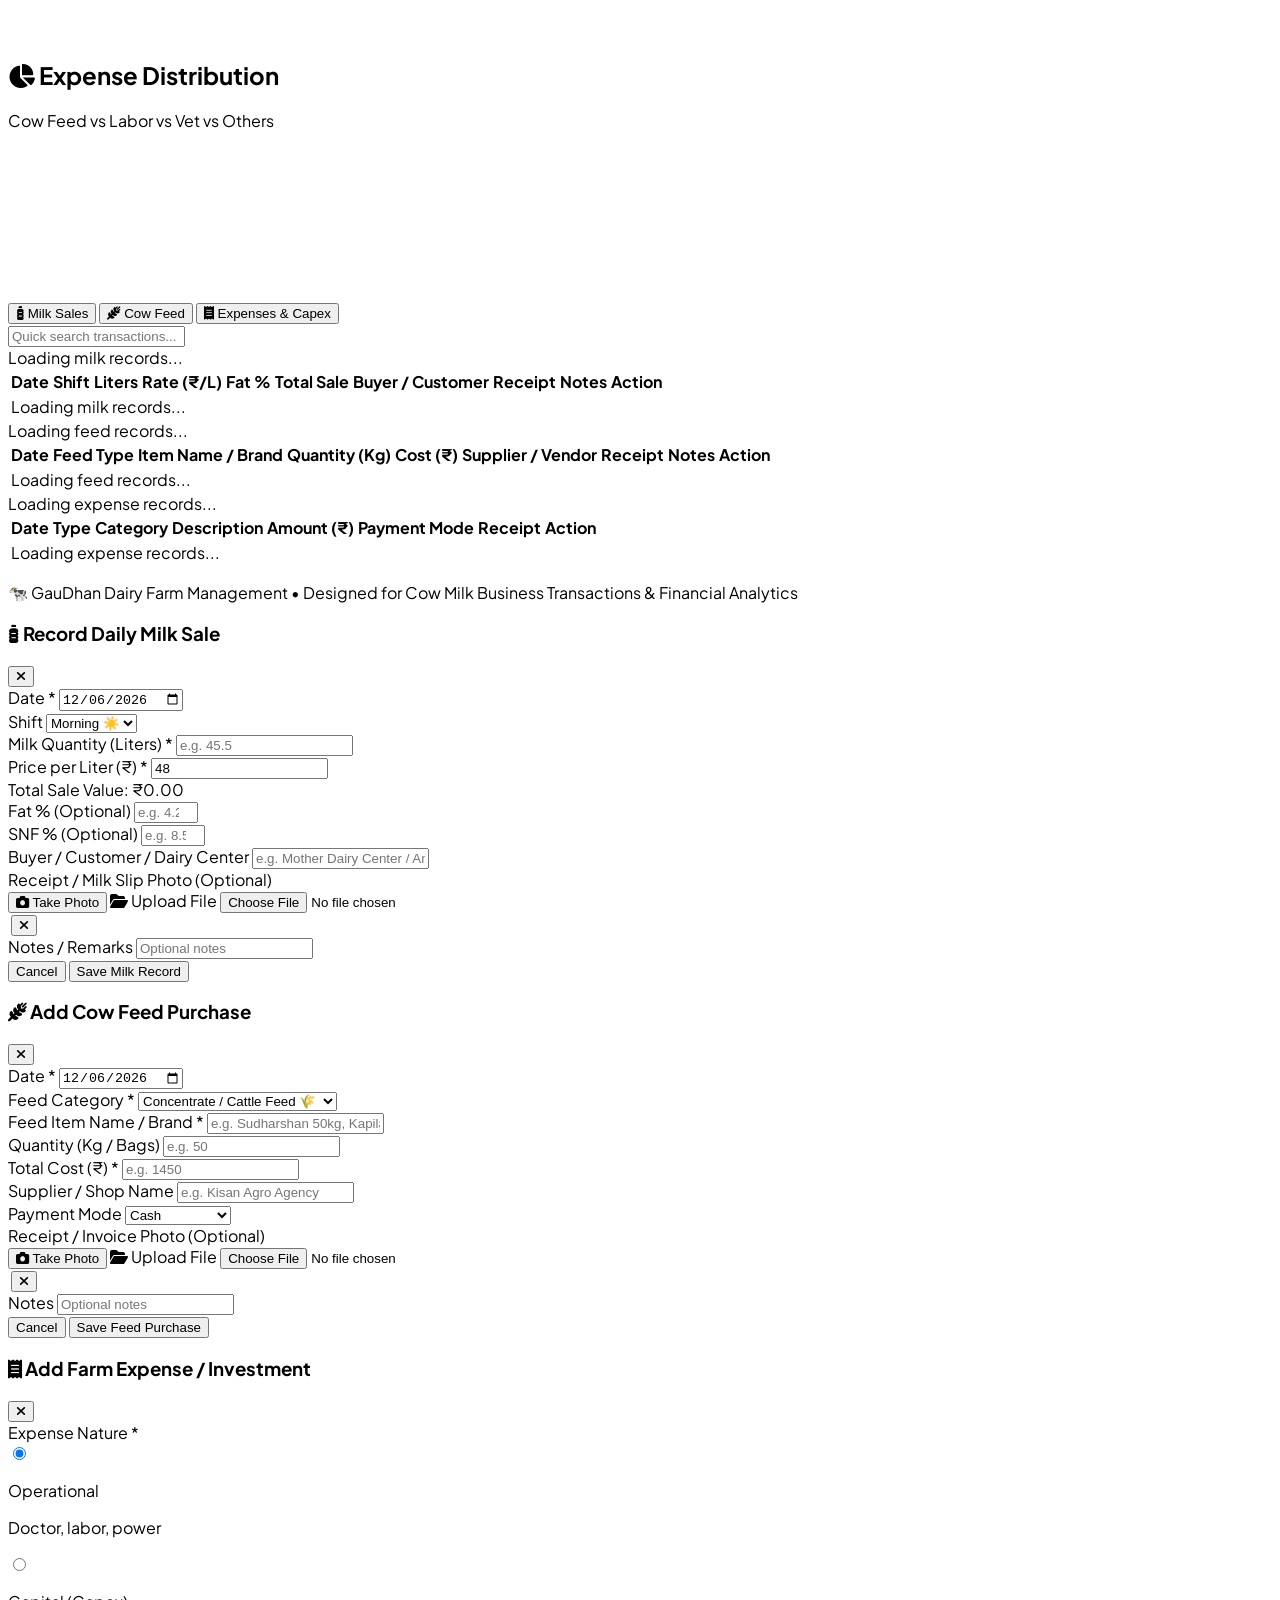
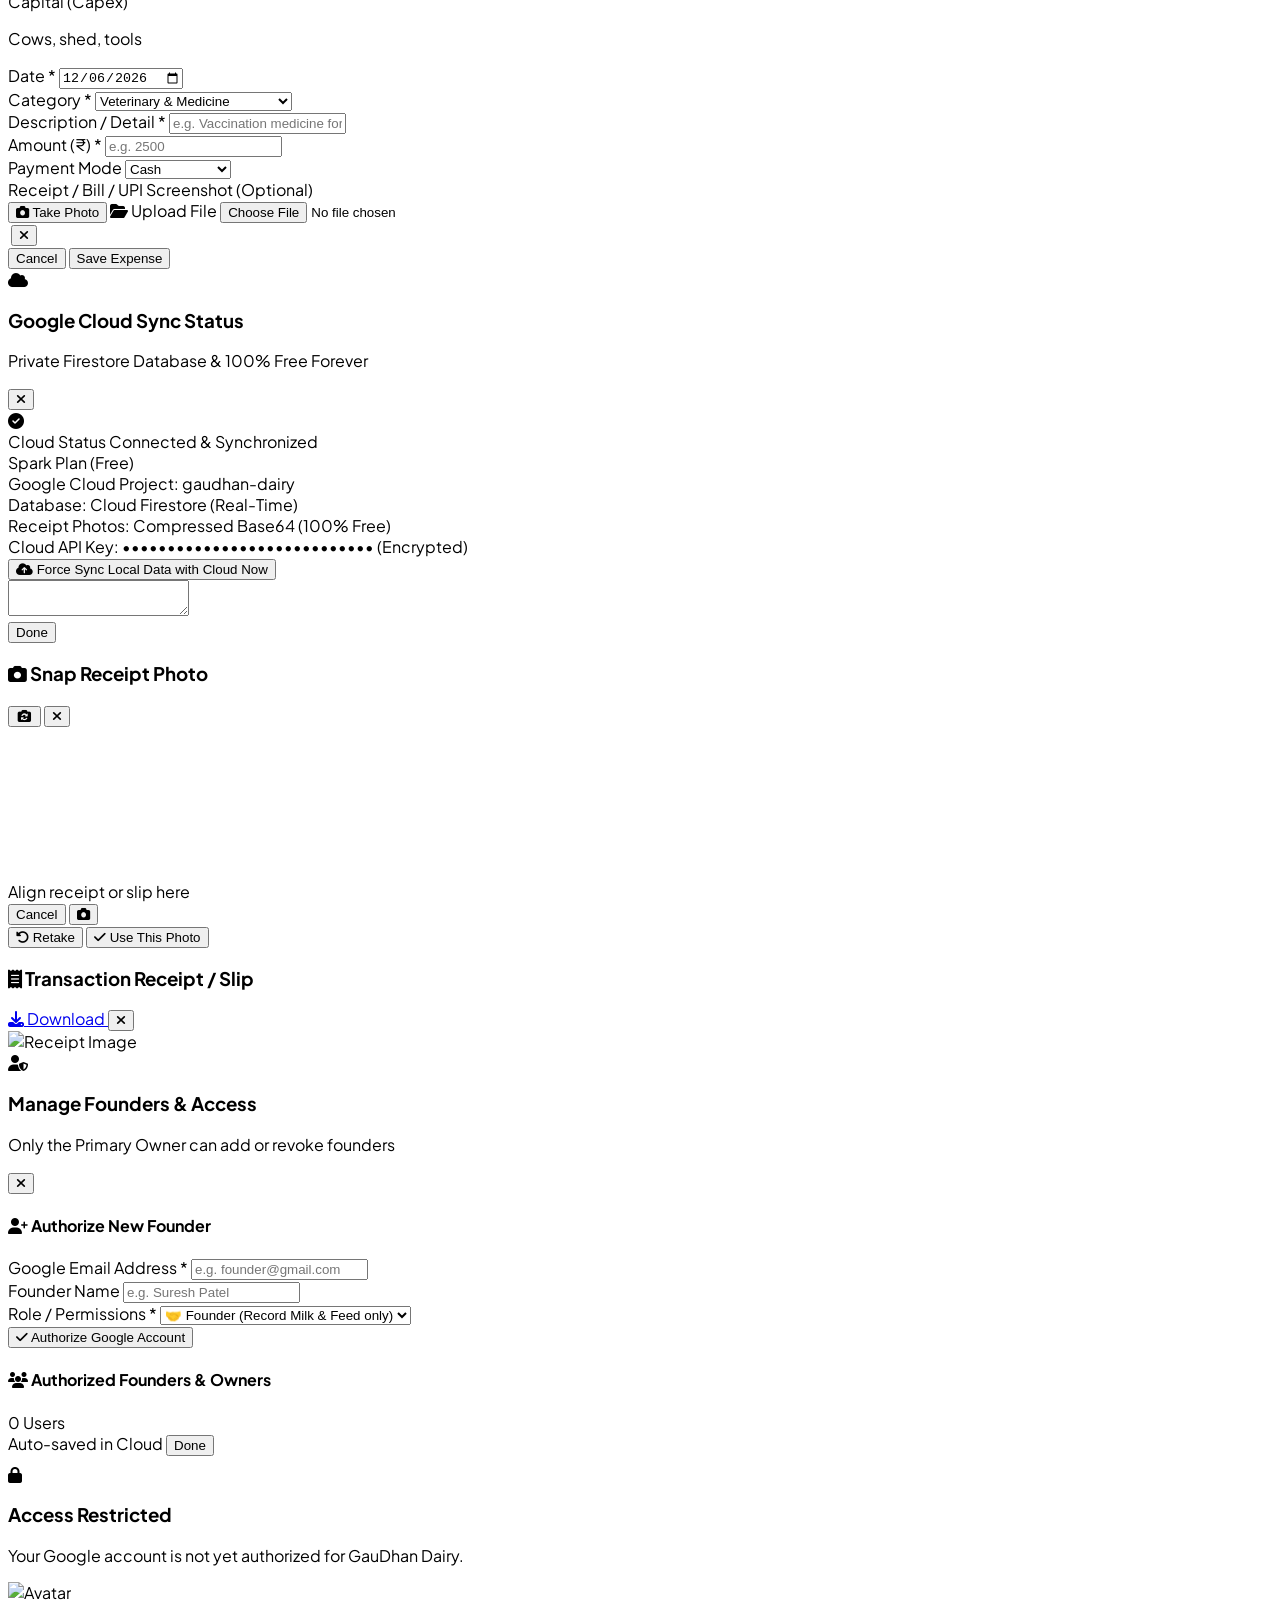
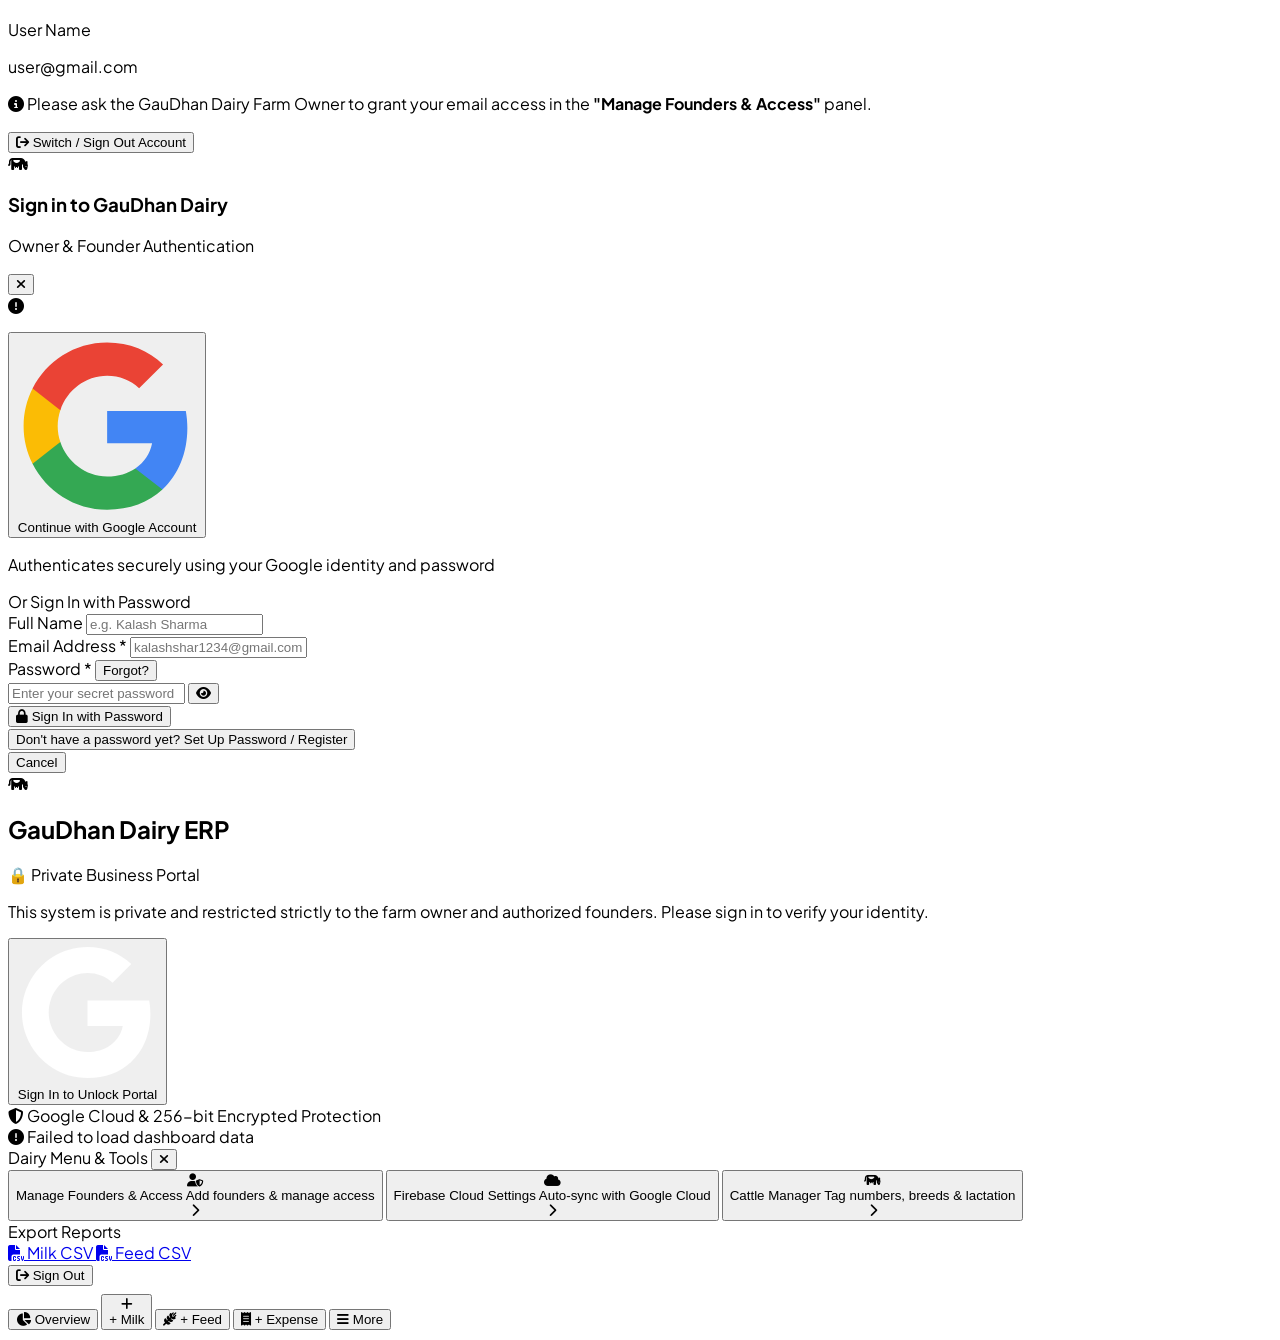
==== commit d7c05336: "Remove Partner Profit Division feature completely" ====
--- a/static/index.html
+++ b/static/index.html
@@ -322,172 +322,6 @@
       </div>
     </div>
 
-    <!-- PARTNER PROFIT DIVISION SECTION -->
-    <div class="bg-gradient-to-br from-white via-slate-50/70 to-emerald-50/30 rounded-2xl p-4 sm:p-6 border border-emerald-200/80 shadow-sm mb-6 sm:mb-8">
-      <!-- Header with title, ratios & timeframe pills -->
-      <div class="flex flex-col lg:flex-row lg:items-center justify-between pb-4 border-b border-slate-200/80 gap-3">
-        <div class="flex items-center gap-3">
-          <div class="w-10 h-10 sm:w-12 sm:h-12 rounded-xl sm:rounded-2xl bg-gradient-to-tr from-emerald-600 to-teal-500 text-white flex items-center justify-center text-lg sm:text-xl shadow-sm flex-shrink-0">
-            <i class="fa-solid fa-handshake"></i>
-          </div>
-          <div>
-            <div class="flex items-center gap-2 flex-wrap">
-              <h2 class="text-base sm:text-lg font-black text-slate-800 tracking-tight">Partner Profit Division</h2>
-              <span class="inline-flex items-center gap-1 px-2.5 py-0.5 rounded-full text-[11px] font-bold bg-emerald-100 text-emerald-800 border border-emerald-200">
-                <i class="fa-solid fa-circle-check text-[10px] text-emerald-600"></i> 100% Shared
-              </span>
-            </div>
-            <p class="text-xs text-slate-500 mt-0.5">
-              Automated profit sharing: <span class="font-semibold text-slate-700">Kalash (30%)</span> • <span class="font-semibold text-slate-700">Sandesh (35%)</span> • <span class="font-semibold text-slate-700">Yash (35%)</span>
-            </p>
-          </div>
-        </div>
-
-        <div class="flex items-center gap-2">
-          <div id="partner-active-period-badge" class="px-3 py-1.5 rounded-xl bg-white border border-emerald-200 shadow-xs flex items-center gap-2 text-xs font-semibold text-emerald-800">
-            <i class="fa-solid fa-calendar-check text-emerald-600"></i>
-            <span id="partner-active-period-text">Filter: Monthly</span>
-          </div>
-        </div>
-      </div>
-
-      <!-- Active Period Net Profit Banner -->
-      <div class="my-4 p-3 sm:p-4 rounded-xl bg-white border border-slate-200/80 flex flex-col sm:flex-row sm:items-center justify-between gap-2 shadow-xs">
-        <div class="flex items-center gap-2.5">
-          <span class="w-2.5 h-2.5 rounded-full bg-emerald-500 animate-pulse"></span>
-          <span class="text-xs sm:text-sm font-semibold text-slate-700" id="partner-period-active-title">Net Profit (Selected Period)</span>
-        </div>
-        <div class="flex items-baseline gap-2">
-          <span class="text-xs text-slate-500 font-medium">Net Profit Pool:</span>
-          <span id="partner-period-total-profit" class="text-base sm:text-xl font-black text-emerald-700">₹0.00</span>
-        </div>
-      </div>
-
-      <!-- 3 Partner Share Cards -->
-      <div class="grid grid-cols-1 md:grid-cols-3 gap-3 sm:gap-4 mb-4">
-        <!-- Kalash (30%) -->
-        <div class="relative bg-white rounded-xl p-4 sm:p-5 border-2 border-emerald-200 shadow-xs hover:shadow-md transition-all">
-          <div class="flex items-center justify-between mb-3">
-            <div class="flex items-center gap-2.5">
-              <div class="w-10 h-10 rounded-full bg-emerald-100 text-emerald-700 flex items-center justify-center font-bold text-sm shadow-xs">
-                K
-              </div>
-              <div>
-                <h4 class="text-sm font-bold text-slate-900">Kalash</h4>
-                <span class="text-[10px] font-semibold text-emerald-700 bg-emerald-50 px-2 py-0.5 rounded-full border border-emerald-200">👑 Primary Partner</span>
-              </div>
-            </div>
-            <div class="text-right">
-              <span class="text-xs font-black text-emerald-700 bg-emerald-100/70 px-2.5 py-1 rounded-lg">30% Share</span>
-            </div>
-          </div>
-          <div class="pt-2 border-t border-slate-100">
-            <p class="text-[11px] font-medium text-slate-500 uppercase tracking-wider">Partner Share</p>
-            <h3 id="partner-kalash-share" class="text-xl sm:text-2xl font-black text-slate-900 mt-0.5">₹0.00</h3>
-            <p id="partner-kalash-formula" class="text-[11px] text-slate-400 mt-1">30% of Total Net Profit</p>
-          </div>
-        </div>
-
-        <!-- Sandesh (35%) -->
-        <div class="relative bg-white rounded-xl p-4 sm:p-5 border border-slate-200 shadow-xs hover:shadow-md transition-all">
-          <div class="flex items-center justify-between mb-3">
-            <div class="flex items-center gap-2.5">
-              <div class="w-10 h-10 rounded-full bg-teal-100 text-teal-700 flex items-center justify-center font-bold text-sm shadow-xs">
-                S
-              </div>
-              <div>
-                <h4 class="text-sm font-bold text-slate-900">Sandesh</h4>
-                <span class="text-[10px] font-semibold text-teal-700 bg-teal-50 px-2 py-0.5 rounded-full border border-teal-200">🤝 Partner</span>
-              </div>
-            </div>
-            <div class="text-right">
-              <span class="text-xs font-black text-teal-700 bg-teal-100/70 px-2.5 py-1 rounded-lg">35% Share</span>
-            </div>
-          </div>
-          <div class="pt-2 border-t border-slate-100">
-            <p class="text-[11px] font-medium text-slate-500 uppercase tracking-wider">Partner Share</p>
-            <h3 id="partner-sandesh-share" class="text-xl sm:text-2xl font-black text-slate-900 mt-0.5">₹0.00</h3>
-            <p id="partner-sandesh-formula" class="text-[11px] text-slate-400 mt-1">35% of Total Net Profit</p>
-          </div>
-        </div>
-
-        <!-- Yash (35%) -->
-        <div class="relative bg-white rounded-xl p-4 sm:p-5 border border-slate-200 shadow-xs hover:shadow-md transition-all">
-          <div class="flex items-center justify-between mb-3">
-            <div class="flex items-center gap-2.5">
-              <div class="w-10 h-10 rounded-full bg-blue-100 text-blue-700 flex items-center justify-center font-bold text-sm shadow-xs">
-                Y
-              </div>
-              <div>
-                <h4 class="text-sm font-bold text-slate-900">Yash</h4>
-                <span class="text-[10px] font-semibold text-blue-700 bg-blue-50 px-2 py-0.5 rounded-full border border-blue-200">🤝 Partner</span>
-              </div>
-            </div>
-            <div class="text-right">
-              <span class="text-xs font-black text-blue-700 bg-blue-100/70 px-2.5 py-1 rounded-lg">35% Share</span>
-            </div>
-          </div>
-          <div class="pt-2 border-t border-slate-100">
-            <p class="text-[11px] font-medium text-slate-500 uppercase tracking-wider">Partner Share</p>
-            <h3 id="partner-yash-share" class="text-xl sm:text-2xl font-black text-slate-900 mt-0.5">₹0.00</h3>
-            <p id="partner-yash-formula" class="text-[11px] text-slate-400 mt-1">35% of Total Net Profit</p>
-          </div>
-        </div>
-      </div>
-
-      <!-- Comparison Breakdown Table across Daily, Monthly & Yearly -->
-      <div class="bg-white rounded-xl border border-slate-200/80 overflow-hidden shadow-xs">
-        <div class="px-4 py-3 bg-slate-50/80 border-b border-slate-200/80 flex items-center justify-between">
-          <span class="text-xs font-bold text-slate-700 flex items-center gap-1.5">
-            <i class="fa-solid fa-table-cells text-slate-500"></i> Profit Division Breakdown by Timeframe
-          </span>
-          <span class="text-[11px] text-slate-500 font-medium hidden sm:inline">Ratios: Kalash 30% | Sandesh 35% | Yash 35%</span>
-        </div>
-        <div class="overflow-x-auto">
-          <table class="w-full text-left text-xs">
-            <thead class="text-[11px] font-semibold text-slate-500 bg-slate-50 uppercase tracking-wider border-b border-slate-100">
-              <tr>
-                <th class="px-3 sm:px-4 py-2.5">Timeframe</th>
-                <th class="px-3 sm:px-4 py-2.5">Total Net Profit</th>
-                <th class="px-3 sm:px-4 py-2.5 text-emerald-800 bg-emerald-50/40">Kalash (30%)</th>
-                <th class="px-3 sm:px-4 py-2.5 text-teal-800 bg-teal-50/40">Sandesh (35%)</th>
-                <th class="px-3 sm:px-4 py-2.5 text-blue-800 bg-blue-50/40">Yash (35%)</th>
-              </tr>
-            </thead>
-            <tbody class="divide-y divide-slate-100 font-medium">
-              <tr class="hover:bg-slate-50/60 transition-colors">
-                <td class="px-3 sm:px-4 py-2.5 text-slate-800 flex items-center gap-1.5 font-bold">
-                  <i class="fa-regular fa-calendar-day text-slate-400"></i> Daily (Today)
-                </td>
-                <td class="px-3 sm:px-4 py-2.5 font-bold" id="tbl-profit-daily">₹0.00</td>
-                <td class="px-3 sm:px-4 py-2.5 text-emerald-700 font-semibold bg-emerald-50/20" id="tbl-kalash-daily">₹0.00</td>
-                <td class="px-3 sm:px-4 py-2.5 text-teal-700 font-semibold bg-teal-50/20" id="tbl-sandesh-daily">₹0.00</td>
-                <td class="px-3 sm:px-4 py-2.5 text-blue-700 font-semibold bg-blue-50/20" id="tbl-yash-daily">₹0.00</td>
-              </tr>
-              <tr class="hover:bg-slate-50/60 transition-colors bg-emerald-50/10">
-                <td class="px-3 sm:px-4 py-2.5 text-slate-800 flex items-center gap-1.5 font-bold">
-                  <i class="fa-regular fa-calendar-days text-slate-400"></i> Monthly (This Month)
-                </td>
-                <td class="px-3 sm:px-4 py-2.5 font-bold" id="tbl-profit-monthly">₹0.00</td>
-                <td class="px-3 sm:px-4 py-2.5 text-emerald-700 font-semibold bg-emerald-50/20" id="tbl-kalash-monthly">₹0.00</td>
-                <td class="px-3 sm:px-4 py-2.5 text-teal-700 font-semibold bg-teal-50/20" id="tbl-sandesh-monthly">₹0.00</td>
-                <td class="px-3 sm:px-4 py-2.5 text-blue-700 font-semibold bg-blue-50/20" id="tbl-yash-monthly">₹0.00</td>
-              </tr>
-              <tr class="hover:bg-slate-50/60 transition-colors">
-                <td class="px-3 sm:px-4 py-2.5 text-slate-800 flex items-center gap-1.5 font-bold">
-                  <i class="fa-regular fa-calendar text-slate-400"></i> Yearly (This Year)
-                </td>
-                <td class="px-3 sm:px-4 py-2.5 font-bold" id="tbl-profit-yearly">₹0.00</td>
-                <td class="px-3 sm:px-4 py-2.5 text-emerald-700 font-semibold bg-emerald-50/20" id="tbl-kalash-yearly">₹0.00</td>
-                <td class="px-3 sm:px-4 py-2.5 text-teal-700 font-semibold bg-teal-50/20" id="tbl-sandesh-yearly">₹0.00</td>
-                <td class="px-3 sm:px-4 py-2.5 text-blue-700 font-semibold bg-blue-50/20" id="tbl-yash-yearly">₹0.00</td>
-              </tr>
-            </tbody>
-          </table>
-        </div>
-      </div>
-    </div>
-
     <!-- CHARTS SECTION -->
     <div class="grid grid-cols-1 lg:grid-cols-3 gap-6 mb-8">
       <!-- Main Trend Chart: Revenue vs Operational Expenses vs Net Profit -->
@@ -1434,7 +1268,7 @@
   </nav>
 
   <!-- Scripts -->
-  <script src="firebaseSync.js?v=17"></script>
-  <script src="app.js?v=17"></script>
+  <script src="firebaseSync.js?v=18"></script>
+  <script src="app.js?v=18"></script>
 </body>
 </html>
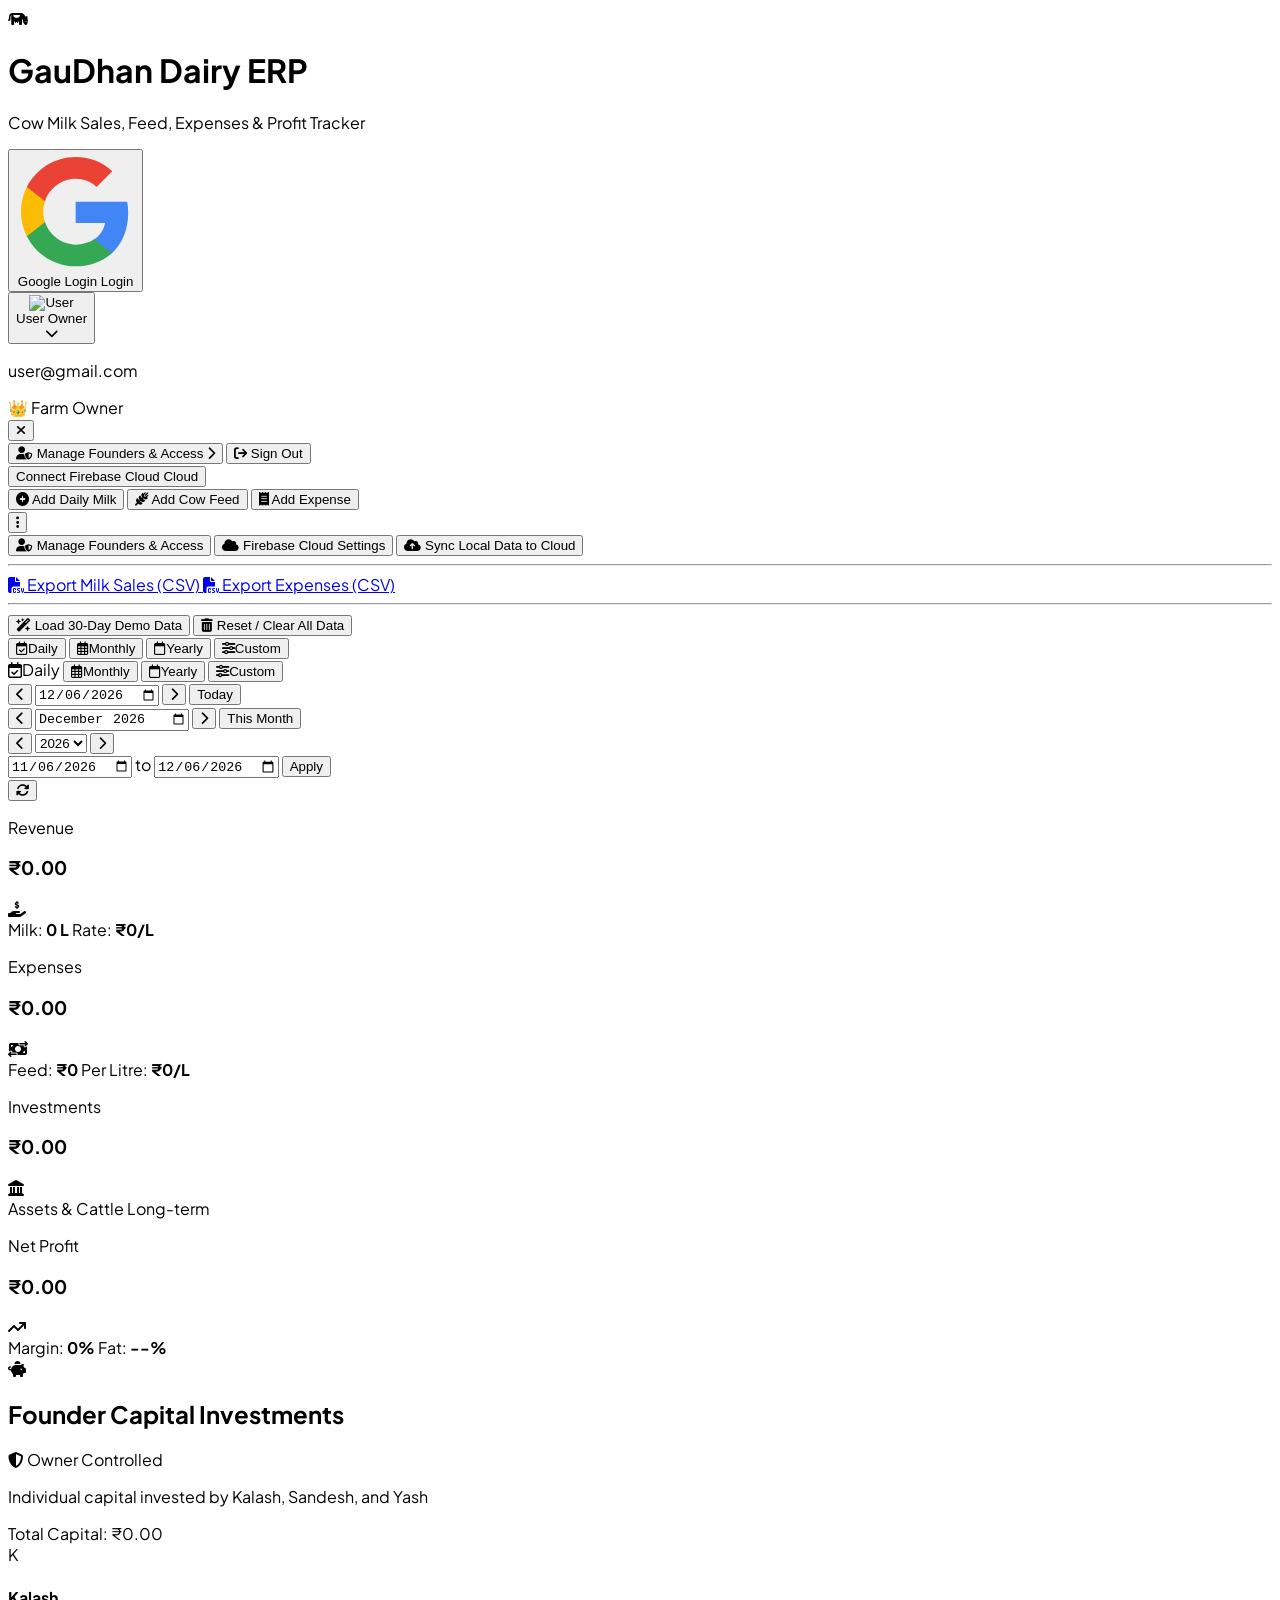
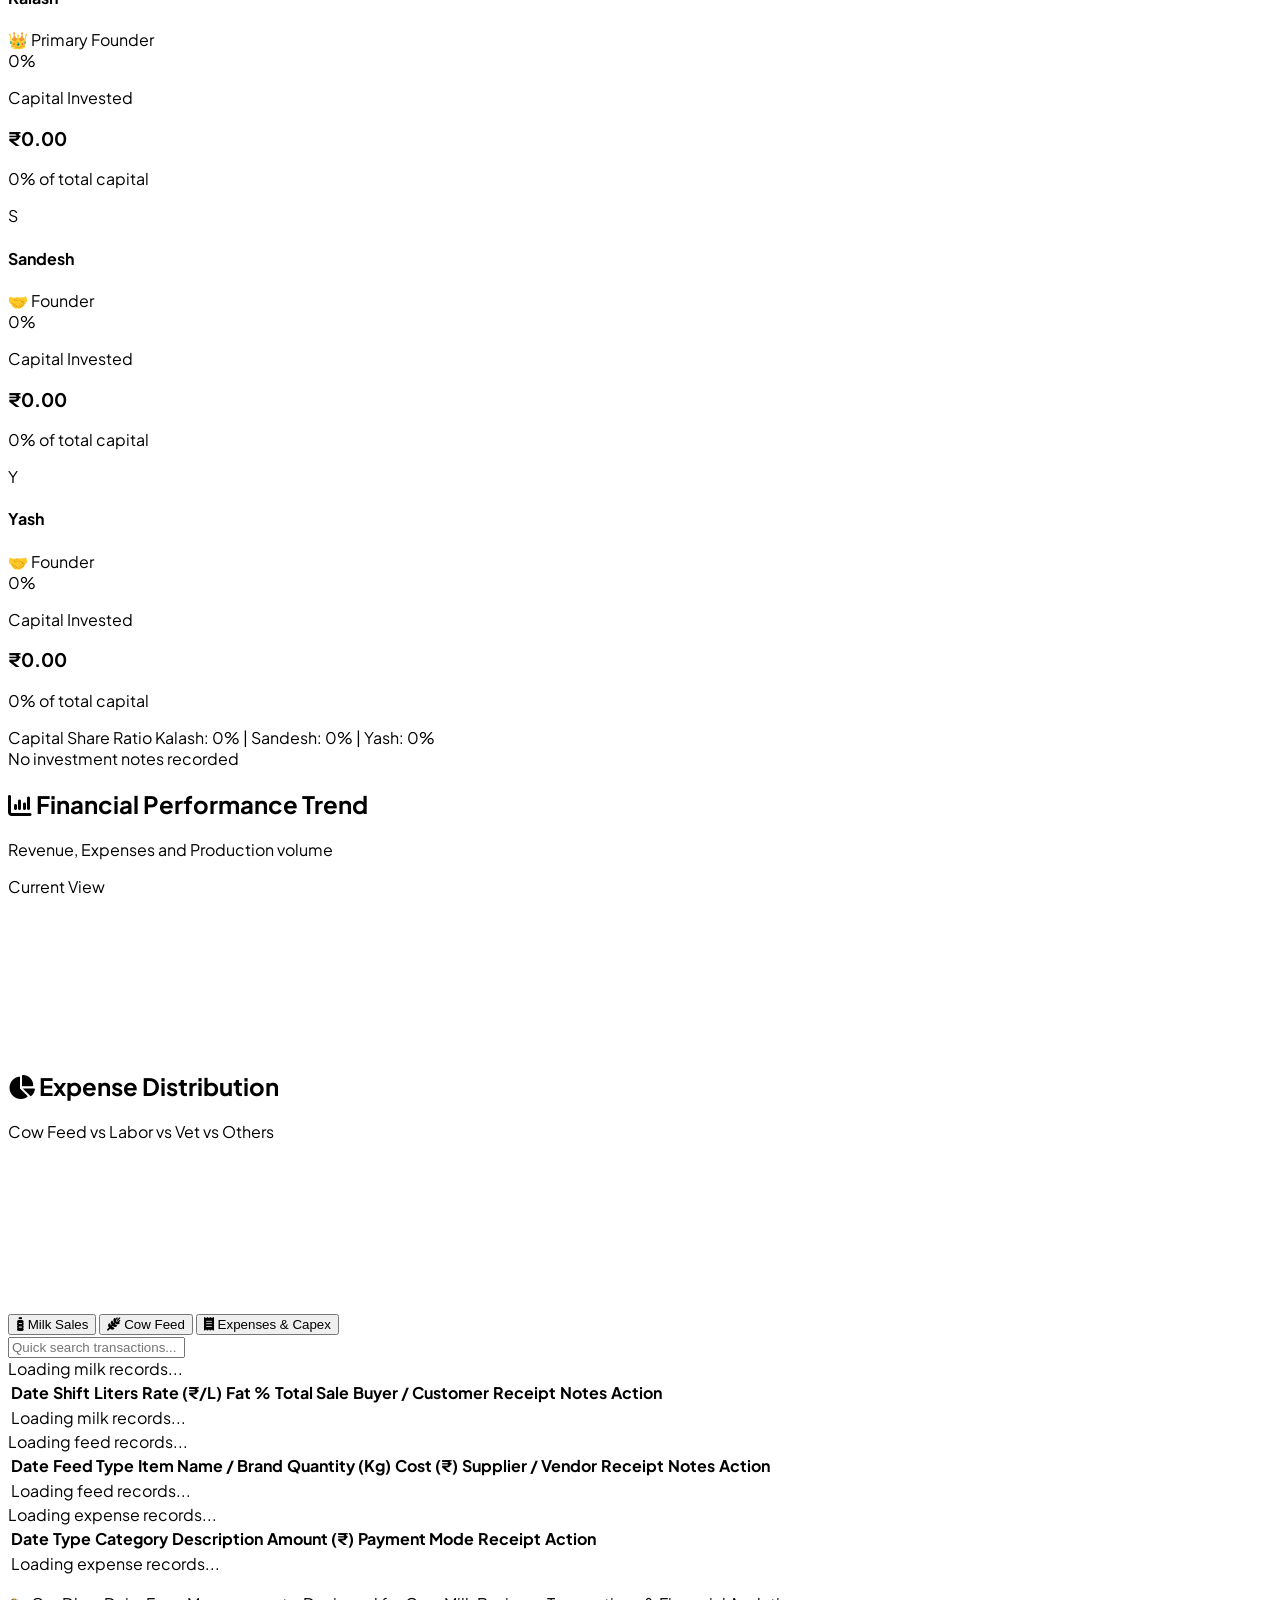
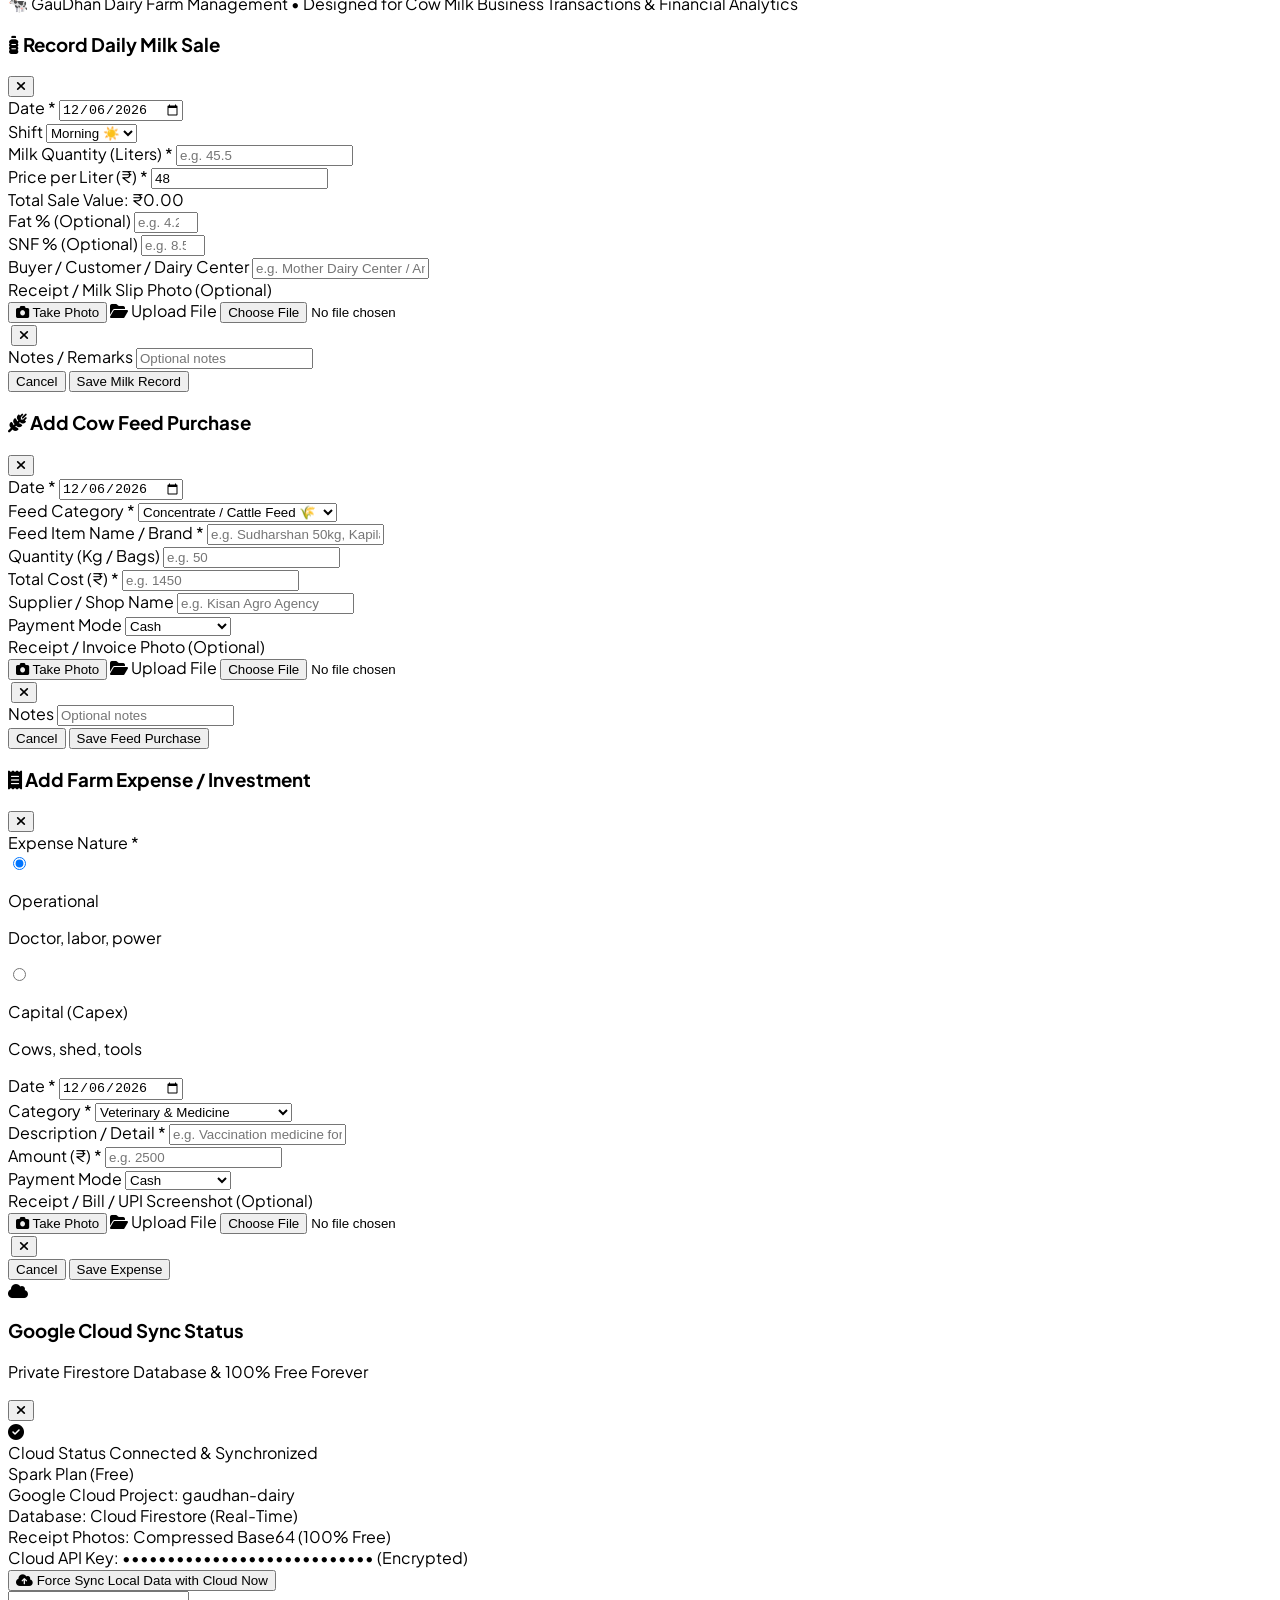
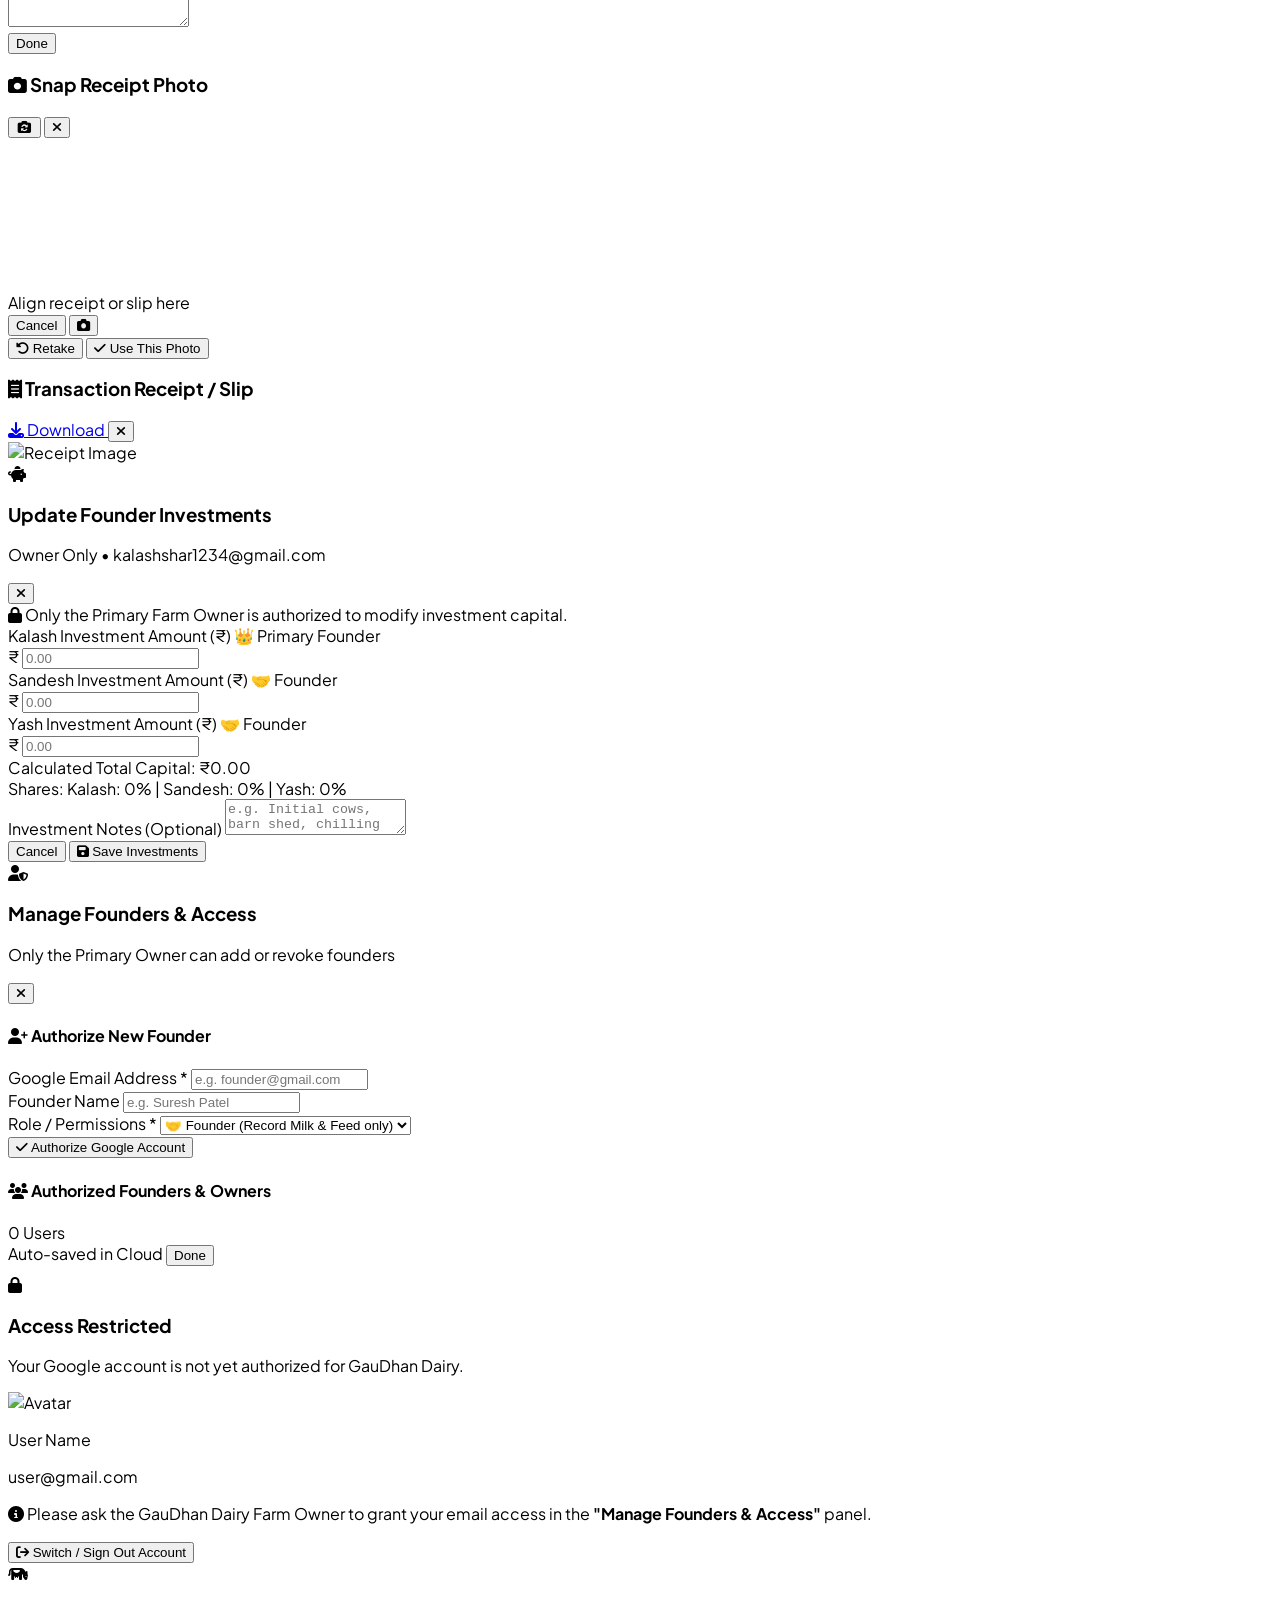
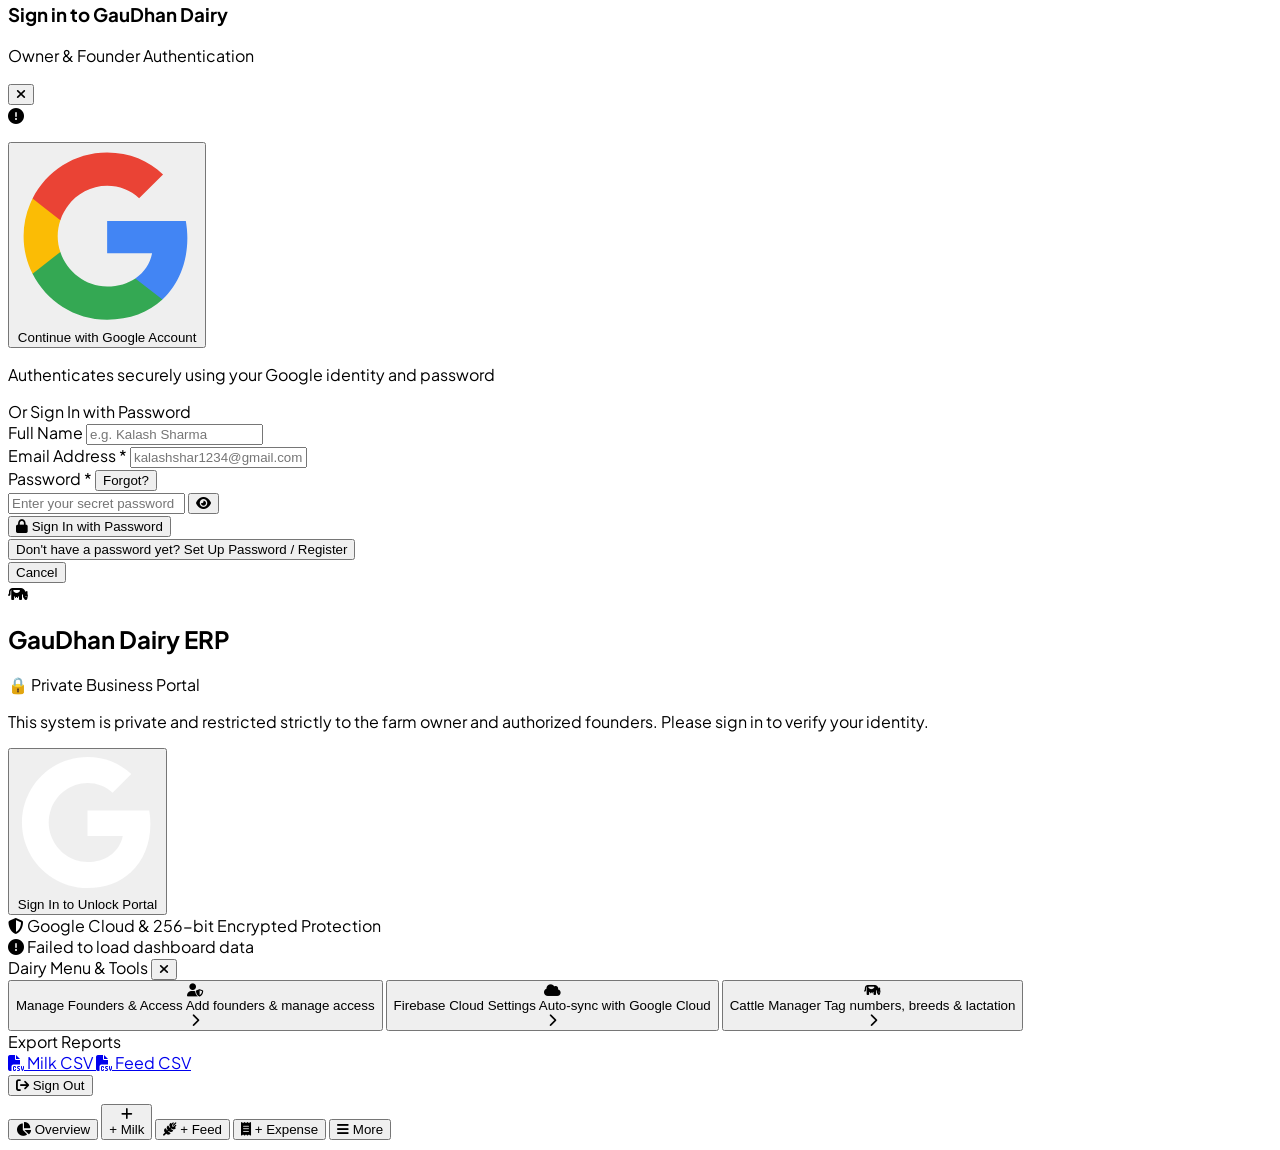
==== commit d922ab70: "Add Owner-only Founder Capital Investment card and management modal for Kalash, Sandesh, and Yash" ====
--- a/static/index.html
+++ b/static/index.html
@@ -322,6 +322,133 @@
       </div>
     </div>
 
+    <!-- INDIVIDUAL PARTNER CAPITAL INVESTMENTS SECTION -->
+    <div class="bg-white rounded-2xl p-4 sm:p-6 border border-slate-200/80 shadow-sm mb-6 sm:mb-8">
+      <div class="flex flex-col sm:flex-row sm:items-center justify-between pb-4 border-b border-slate-100 gap-3">
+        <div class="flex items-center gap-3">
+          <div class="w-10 h-10 sm:w-12 sm:h-12 rounded-xl sm:rounded-2xl bg-gradient-to-tr from-indigo-600 to-blue-500 text-white flex items-center justify-center text-lg sm:text-xl shadow-sm flex-shrink-0">
+            <i class="fa-solid fa-piggy-bank"></i>
+          </div>
+          <div>
+            <div class="flex items-center gap-2 flex-wrap">
+              <h2 class="text-base sm:text-lg font-black text-slate-800 tracking-tight">Founder Capital Investments</h2>
+              <span class="inline-flex items-center gap-1 px-2.5 py-0.5 rounded-full text-[10px] font-bold bg-indigo-50 text-indigo-700 border border-indigo-200">
+                <i class="fa-solid fa-shield-halved text-[9px]"></i> Owner Controlled
+              </span>
+            </div>
+            <p class="text-xs text-slate-500 mt-0.5">Individual capital invested by Kalash, Sandesh, and Yash</p>
+          </div>
+        </div>
+
+        <!-- Action & Total Pool Badge -->
+        <div class="flex items-center gap-2 flex-wrap sm:flex-nowrap">
+          <div class="px-3 py-1.5 rounded-xl bg-slate-50 border border-slate-200 text-xs font-semibold text-slate-700">
+            <span class="text-slate-400 font-normal">Total Capital:</span>
+            <span id="investment-total-pool" class="font-black text-slate-900 ml-1">₹0.00</span>
+          </div>
+          <!-- Edit Button: STRICTLY VISIBLE ONLY TO PRIMARY OWNER -->
+          <button id="btn-edit-investments" onclick="openInvestmentModal()" style="display: none;" class="px-3.5 py-1.5 rounded-xl bg-indigo-600 hover:bg-indigo-700 text-white text-xs font-bold flex items-center gap-1.5 shadow-sm active:scale-95 transition-all">
+            <i class="fa-solid fa-pen-to-square"></i> Manage Investments
+          </button>
+        </div>
+      </div>
+
+      <!-- 3 Individual Partner Investment Cards -->
+      <div class="grid grid-cols-1 md:grid-cols-3 gap-3 sm:gap-4 mt-4">
+        <!-- 1. Kalash Investment Card -->
+        <div class="bg-gradient-to-br from-emerald-50/40 via-white to-white rounded-xl p-4 sm:p-5 border border-emerald-200/80 shadow-2xs hover:shadow-sm transition-all">
+          <div class="flex items-center justify-between mb-3">
+            <div class="flex items-center gap-2.5">
+              <div class="w-10 h-10 rounded-full bg-emerald-100 text-emerald-800 font-black text-sm flex items-center justify-center shadow-xs">
+                K
+              </div>
+              <div>
+                <h4 class="text-sm font-bold text-slate-900">Kalash</h4>
+                <span class="text-[10px] font-semibold text-emerald-700 bg-emerald-50 px-2 py-0.5 rounded-full border border-emerald-200">👑 Primary Founder</span>
+              </div>
+            </div>
+            <span id="invest-pct-kalash" class="text-xs font-black text-emerald-700 bg-emerald-100/70 px-2 py-0.5 rounded-lg">0%</span>
+          </div>
+          <div class="pt-2 border-t border-slate-100">
+            <p class="text-[11px] font-semibold text-slate-400 uppercase tracking-wider">Capital Invested</p>
+            <h3 id="invest-val-kalash" class="text-xl sm:text-2xl font-black text-slate-900 mt-0.5">₹0.00</h3>
+            <!-- Progress bar -->
+            <div class="w-full bg-slate-100 rounded-full h-2 mt-3 overflow-hidden">
+              <div id="invest-bar-kalash" class="bg-emerald-500 h-2 rounded-full transition-all duration-500" style="width: 0%"></div>
+            </div>
+            <p id="invest-share-label-kalash" class="text-[10px] text-slate-400 mt-1.5">0% of total capital</p>
+          </div>
+        </div>
+
+        <!-- 2. Sandesh Investment Card -->
+        <div class="bg-gradient-to-br from-teal-50/40 via-white to-white rounded-xl p-4 sm:p-5 border border-teal-200/80 shadow-2xs hover:shadow-sm transition-all">
+          <div class="flex items-center justify-between mb-3">
+            <div class="flex items-center gap-2.5">
+              <div class="w-10 h-10 rounded-full bg-teal-100 text-teal-800 font-black text-sm flex items-center justify-center shadow-xs">
+                S
+              </div>
+              <div>
+                <h4 class="text-sm font-bold text-slate-900">Sandesh</h4>
+                <span class="text-[10px] font-semibold text-teal-700 bg-teal-50 px-2 py-0.5 rounded-full border border-teal-200">🤝 Founder</span>
+              </div>
+            </div>
+            <span id="invest-pct-sandesh" class="text-xs font-black text-teal-700 bg-teal-100/70 px-2 py-0.5 rounded-lg">0%</span>
+          </div>
+          <div class="pt-2 border-t border-slate-100">
+            <p class="text-[11px] font-semibold text-slate-400 uppercase tracking-wider">Capital Invested</p>
+            <h3 id="invest-val-sandesh" class="text-xl sm:text-2xl font-black text-slate-900 mt-0.5">₹0.00</h3>
+            <!-- Progress bar -->
+            <div class="w-full bg-slate-100 rounded-full h-2 mt-3 overflow-hidden">
+              <div id="invest-bar-sandesh" class="bg-teal-500 h-2 rounded-full transition-all duration-500" style="width: 0%"></div>
+            </div>
+            <p id="invest-share-label-sandesh" class="text-[10px] text-slate-400 mt-1.5">0% of total capital</p>
+          </div>
+        </div>
+
+        <!-- 3. Yash Investment Card -->
+        <div class="bg-gradient-to-br from-blue-50/40 via-white to-white rounded-xl p-4 sm:p-5 border border-blue-200/80 shadow-2xs hover:shadow-sm transition-all">
+          <div class="flex items-center justify-between mb-3">
+            <div class="flex items-center gap-2.5">
+              <div class="w-10 h-10 rounded-full bg-blue-100 text-blue-800 font-black text-sm flex items-center justify-center shadow-xs">
+                Y
+              </div>
+              <div>
+                <h4 class="text-sm font-bold text-slate-900">Yash</h4>
+                <span class="text-[10px] font-semibold text-blue-700 bg-blue-50 px-2 py-0.5 rounded-full border border-blue-200">🤝 Founder</span>
+              </div>
+            </div>
+            <span id="invest-pct-yash" class="text-xs font-black text-blue-700 bg-blue-100/70 px-2 py-0.5 rounded-lg">0%</span>
+          </div>
+          <div class="pt-2 border-t border-slate-100">
+            <p class="text-[11px] font-semibold text-slate-400 uppercase tracking-wider">Capital Invested</p>
+            <h3 id="invest-val-yash" class="text-xl sm:text-2xl font-black text-slate-900 mt-0.5">₹0.00</h3>
+            <!-- Progress bar -->
+            <div class="w-full bg-slate-100 rounded-full h-2 mt-3 overflow-hidden">
+              <div id="invest-bar-yash" class="bg-blue-500 h-2 rounded-full transition-all duration-500" style="width: 0%"></div>
+            </div>
+            <p id="invest-share-label-yash" class="text-[10px] text-slate-400 mt-1.5">0% of total capital</p>
+          </div>
+        </div>
+      </div>
+
+      <!-- Combined Capital Ratio Bar & Notes -->
+      <div class="mt-4 pt-4 border-t border-slate-100">
+        <div class="flex items-center justify-between text-xs text-slate-500 mb-1.5 font-medium">
+          <span>Capital Share Ratio</span>
+          <span id="invest-ratio-summary">Kalash: 0% | Sandesh: 0% | Yash: 0%</span>
+        </div>
+        <div class="w-full h-3 bg-slate-100 rounded-full flex overflow-hidden">
+          <div id="invest-pool-kalash" class="bg-emerald-500 h-full transition-all duration-500" style="width: 0%" title="Kalash"></div>
+          <div id="invest-pool-sandesh" class="bg-teal-500 h-full transition-all duration-500" style="width: 0%" title="Sandesh"></div>
+          <div id="invest-pool-yash" class="bg-blue-500 h-full transition-all duration-500" style="width: 0%" title="Yash"></div>
+        </div>
+        <div class="flex items-center justify-between text-[11px] text-slate-400 mt-2">
+          <span id="invest-notes-text">No investment notes recorded</span>
+          <span id="invest-updated-text"></span>
+        </div>
+      </div>
+    </div>
+
     <!-- CHARTS SECTION -->
     <div class="grid grid-cols-1 lg:grid-cols-3 gap-6 mb-8">
       <!-- Main Trend Chart: Revenue vs Operational Expenses vs Net Profit -->
@@ -928,6 +1055,95 @@
     </div>
   </div>
 
+  <!-- OWNER-ONLY INVESTMENT MANAGEMENT MODAL -->
+  <div id="investmentModal" class="fixed inset-0 bg-slate-900/60 backdrop-blur-xs flex items-center justify-center p-4 z-50 hidden animate-fade-in overflow-y-auto">
+    <div class="bg-white rounded-2xl max-w-lg w-full p-5 sm:p-6 shadow-2xl border border-slate-100 max-h-[90vh] overflow-y-auto">
+      <div class="flex items-center justify-between pb-3 border-b border-slate-100 mb-4">
+        <div class="flex items-center gap-2.5">
+          <div class="w-9 h-9 rounded-xl bg-indigo-50 border border-indigo-100 text-indigo-700 flex items-center justify-center font-bold">
+            <i class="fa-solid fa-piggy-bank"></i>
+          </div>
+          <div>
+            <h3 class="text-base font-bold text-slate-800">Update Founder Investments</h3>
+            <p class="text-[11px] text-slate-400 font-medium">Owner Only • kalashshar1234@gmail.com</p>
+          </div>
+        </div>
+        <button type="button" onclick="closeInvestmentModal()" class="text-slate-400 hover:text-slate-600 p-1.5 rounded-lg">
+          <i class="fa-solid fa-xmark text-lg"></i>
+        </button>
+      </div>
+
+      <!-- Security Notice -->
+      <div class="p-3 rounded-xl bg-indigo-50 border border-indigo-100 text-indigo-900 flex items-center gap-2 text-xs mb-4">
+        <i class="fa-solid fa-lock text-indigo-600 flex-shrink-0"></i>
+        <span>Only the Primary Farm Owner is authorized to modify investment capital.</span>
+      </div>
+
+      <form id="form-manage-investments" onsubmit="saveFounderInvestments(event)" class="space-y-4">
+        <!-- Kalash -->
+        <div>
+          <label class="block text-xs font-bold text-slate-700 mb-1">
+            Kalash Investment Amount (₹)
+            <span class="text-[10px] text-emerald-600 font-semibold ml-1">👑 Primary Founder</span>
+          </label>
+          <div class="relative">
+            <span class="absolute left-3 top-2.5 text-slate-400 font-bold text-sm">₹</span>
+            <input type="number" step="any" min="0" id="input-invest-kalash" oninput="calculateModalInvestmentTotal()" required placeholder="0.00" class="w-full pl-8 pr-3 py-2 border border-slate-300 rounded-xl text-sm font-bold text-slate-800 focus:ring-2 focus:ring-emerald-500 outline-none">
+          </div>
+        </div>
+
+        <!-- Sandesh -->
+        <div>
+          <label class="block text-xs font-bold text-slate-700 mb-1">
+            Sandesh Investment Amount (₹)
+            <span class="text-[10px] text-teal-600 font-semibold ml-1">🤝 Founder</span>
+          </label>
+          <div class="relative">
+            <span class="absolute left-3 top-2.5 text-slate-400 font-bold text-sm">₹</span>
+            <input type="number" step="any" min="0" id="input-invest-sandesh" oninput="calculateModalInvestmentTotal()" required placeholder="0.00" class="w-full pl-8 pr-3 py-2 border border-slate-300 rounded-xl text-sm font-bold text-slate-800 focus:ring-2 focus:ring-teal-500 outline-none">
+          </div>
+        </div>
+
+        <!-- Yash -->
+        <div>
+          <label class="block text-xs font-bold text-slate-700 mb-1">
+            Yash Investment Amount (₹)
+            <span class="text-[10px] text-blue-600 font-semibold ml-1">🤝 Founder</span>
+          </label>
+          <div class="relative">
+            <span class="absolute left-3 top-2.5 text-slate-400 font-bold text-sm">₹</span>
+            <input type="number" step="any" min="0" id="input-invest-yash" oninput="calculateModalInvestmentTotal()" required placeholder="0.00" class="w-full pl-8 pr-3 py-2 border border-slate-300 rounded-xl text-sm font-bold text-slate-800 focus:ring-2 focus:ring-blue-500 outline-none">
+          </div>
+        </div>
+
+        <!-- Live preview of total and ratios -->
+        <div class="p-3 rounded-xl bg-slate-50 border border-slate-200">
+          <div class="flex items-center justify-between text-xs font-bold text-slate-700 mb-1">
+            <span>Calculated Total Capital:</span>
+            <span id="modal-invest-total" class="text-sm font-black text-indigo-700">₹0.00</span>
+          </div>
+          <div class="flex items-center justify-between text-[11px] text-slate-500">
+            <span>Shares:</span>
+            <span id="modal-invest-shares" class="font-semibold text-slate-700">Kalash: 0% | Sandesh: 0% | Yash: 0%</span>
+          </div>
+        </div>
+
+        <!-- Notes / Investment description -->
+        <div>
+          <label class="block text-xs font-semibold text-slate-600 mb-1">Investment Notes (Optional)</label>
+          <textarea id="input-invest-notes" rows="2" placeholder="e.g. Initial cows, barn shed, chilling plant equipment" class="w-full px-3 py-2 border border-slate-300 rounded-xl text-xs outline-none focus:ring-2 focus:ring-indigo-500"></textarea>
+        </div>
+
+        <div class="flex items-center justify-end gap-2.5 pt-2 border-t border-slate-100">
+          <button type="button" onclick="closeInvestmentModal()" class="px-4 py-2 border border-slate-200 text-slate-600 rounded-xl text-xs font-semibold hover:bg-slate-50">Cancel</button>
+          <button type="submit" id="btn-save-investments" class="px-5 py-2 bg-indigo-600 hover:bg-indigo-700 text-white rounded-xl text-xs font-bold shadow-md shadow-indigo-600/20 active:scale-95 transition-all flex items-center gap-1.5">
+            <i class="fa-solid fa-floppy-disk"></i> Save Investments
+          </button>
+        </div>
+      </form>
+    </div>
+  </div>
+
   <!-- 6. MANAGE FOUNDERS & ACCESS CONTROL MODAL -->
   <div id="accessModal" class="fixed inset-0 bg-slate-900/75 backdrop-blur-sm z-50 flex items-end sm:items-center justify-center p-0 sm:p-4 hidden overflow-y-auto">
     <div class="bg-white rounded-t-3xl sm:rounded-2xl max-w-xl w-full shadow-2xl border border-slate-100 overflow-hidden transform transition-all modal-sheet-enter max-h-[88vh] sm:max-h-[90vh] flex flex-col pb-safe">
@@ -1268,7 +1484,7 @@
   </nav>
 
   <!-- Scripts -->
-  <script src="firebaseSync.js?v=18"></script>
-  <script src="app.js?v=18"></script>
+  <script src="firebaseSync.js?v=19"></script>
+  <script src="app.js?v=19"></script>
 </body>
 </html>
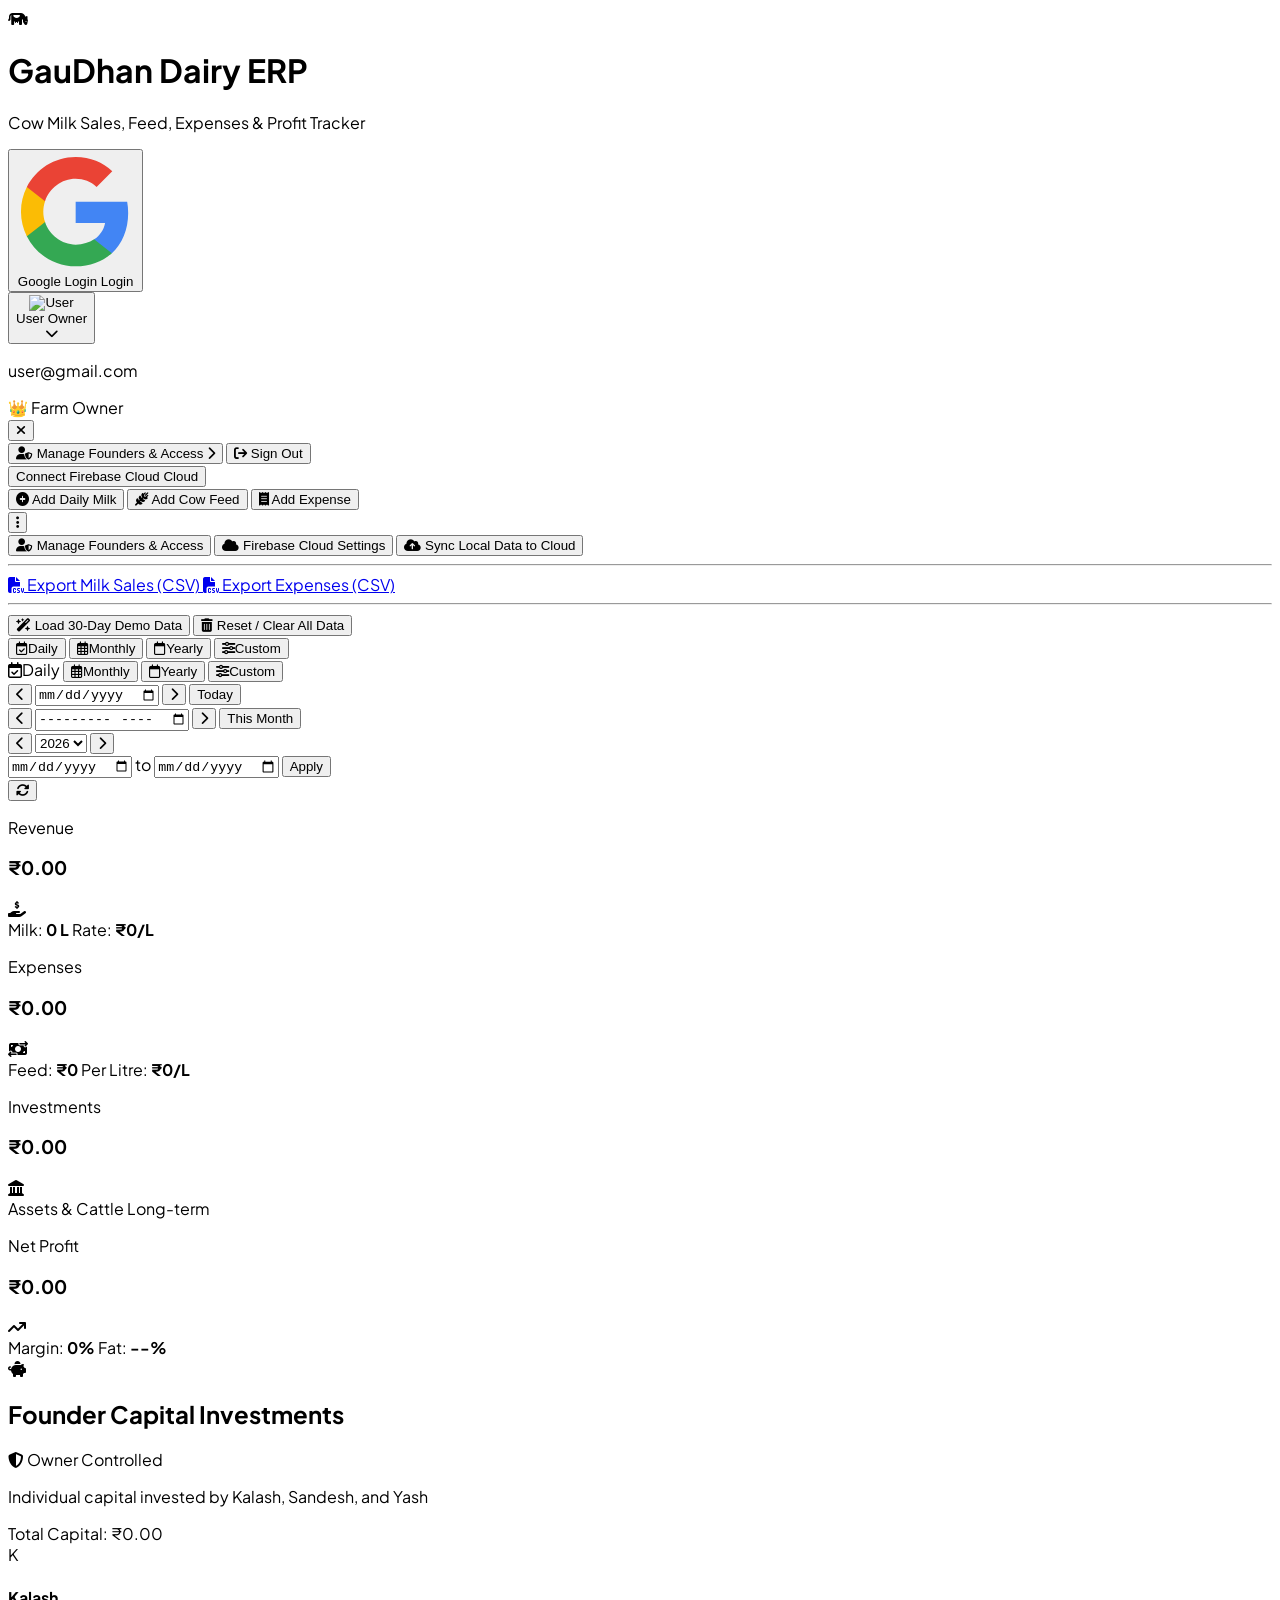
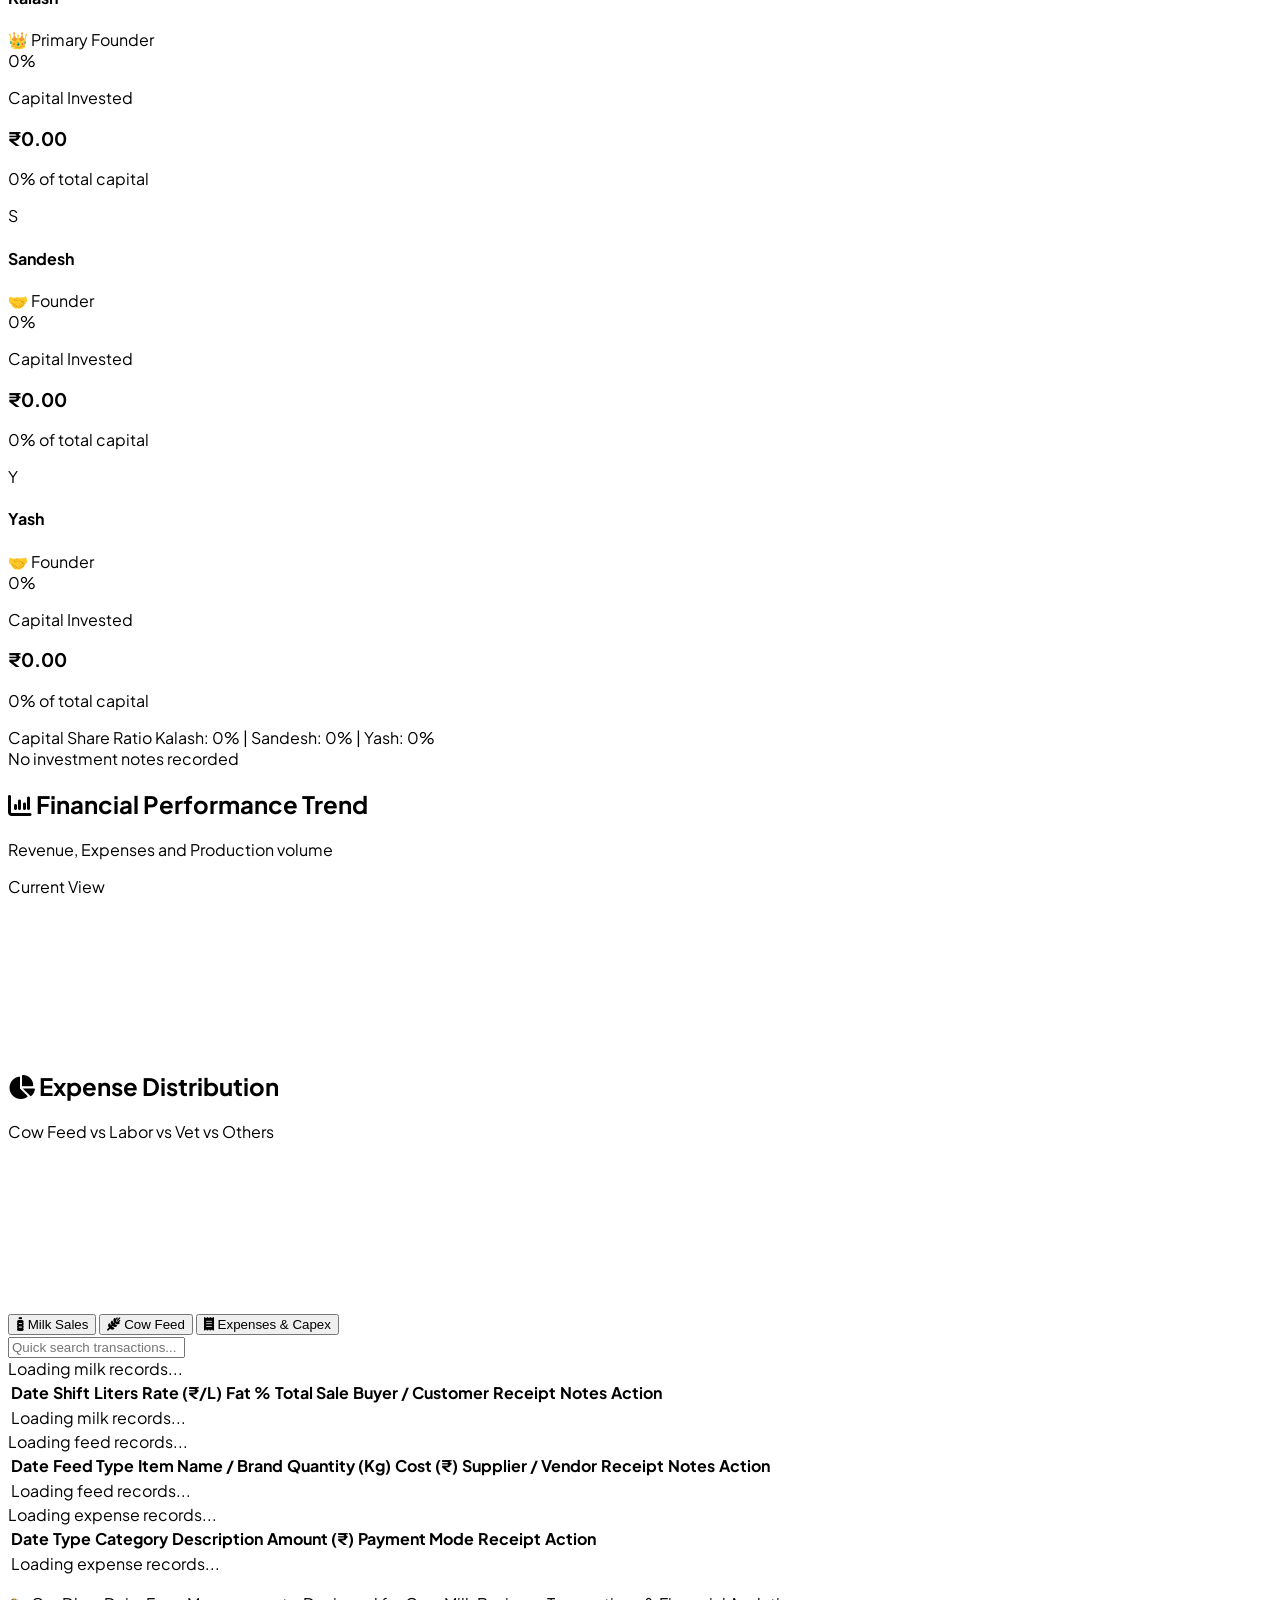
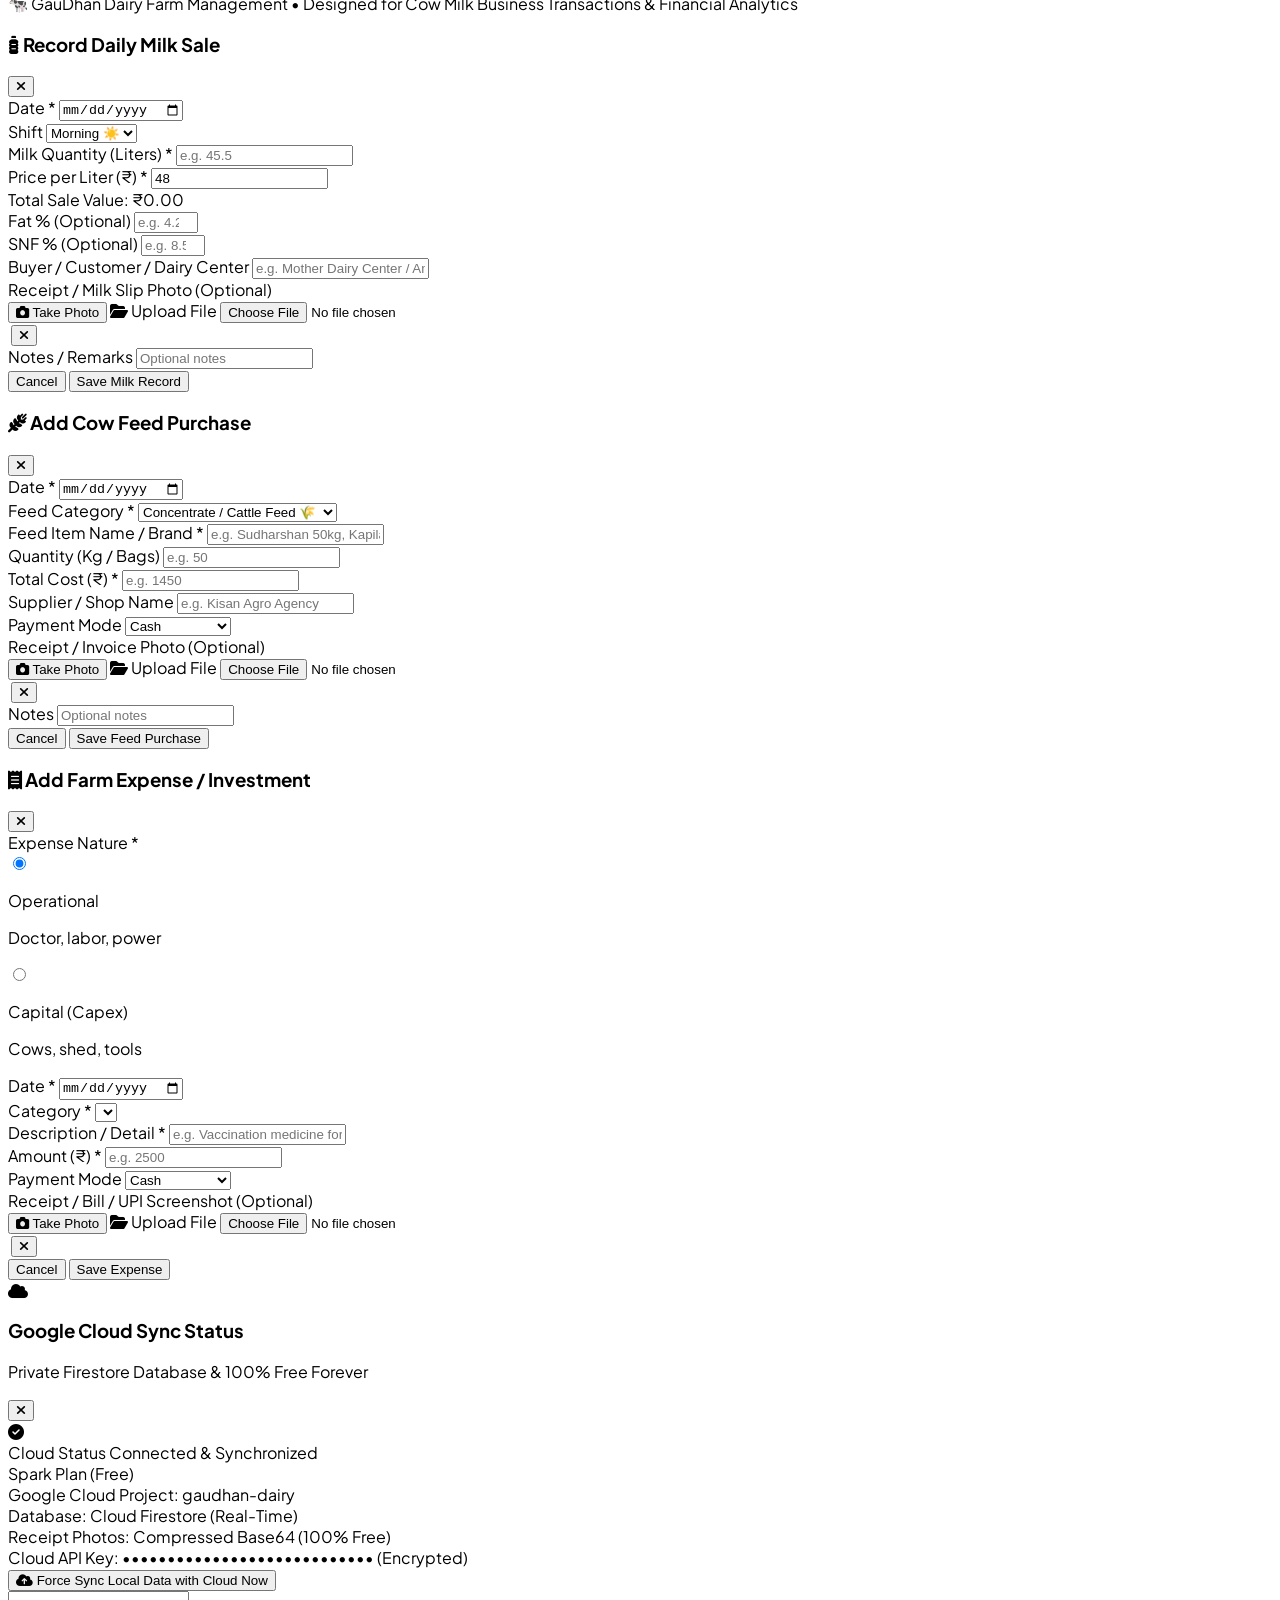
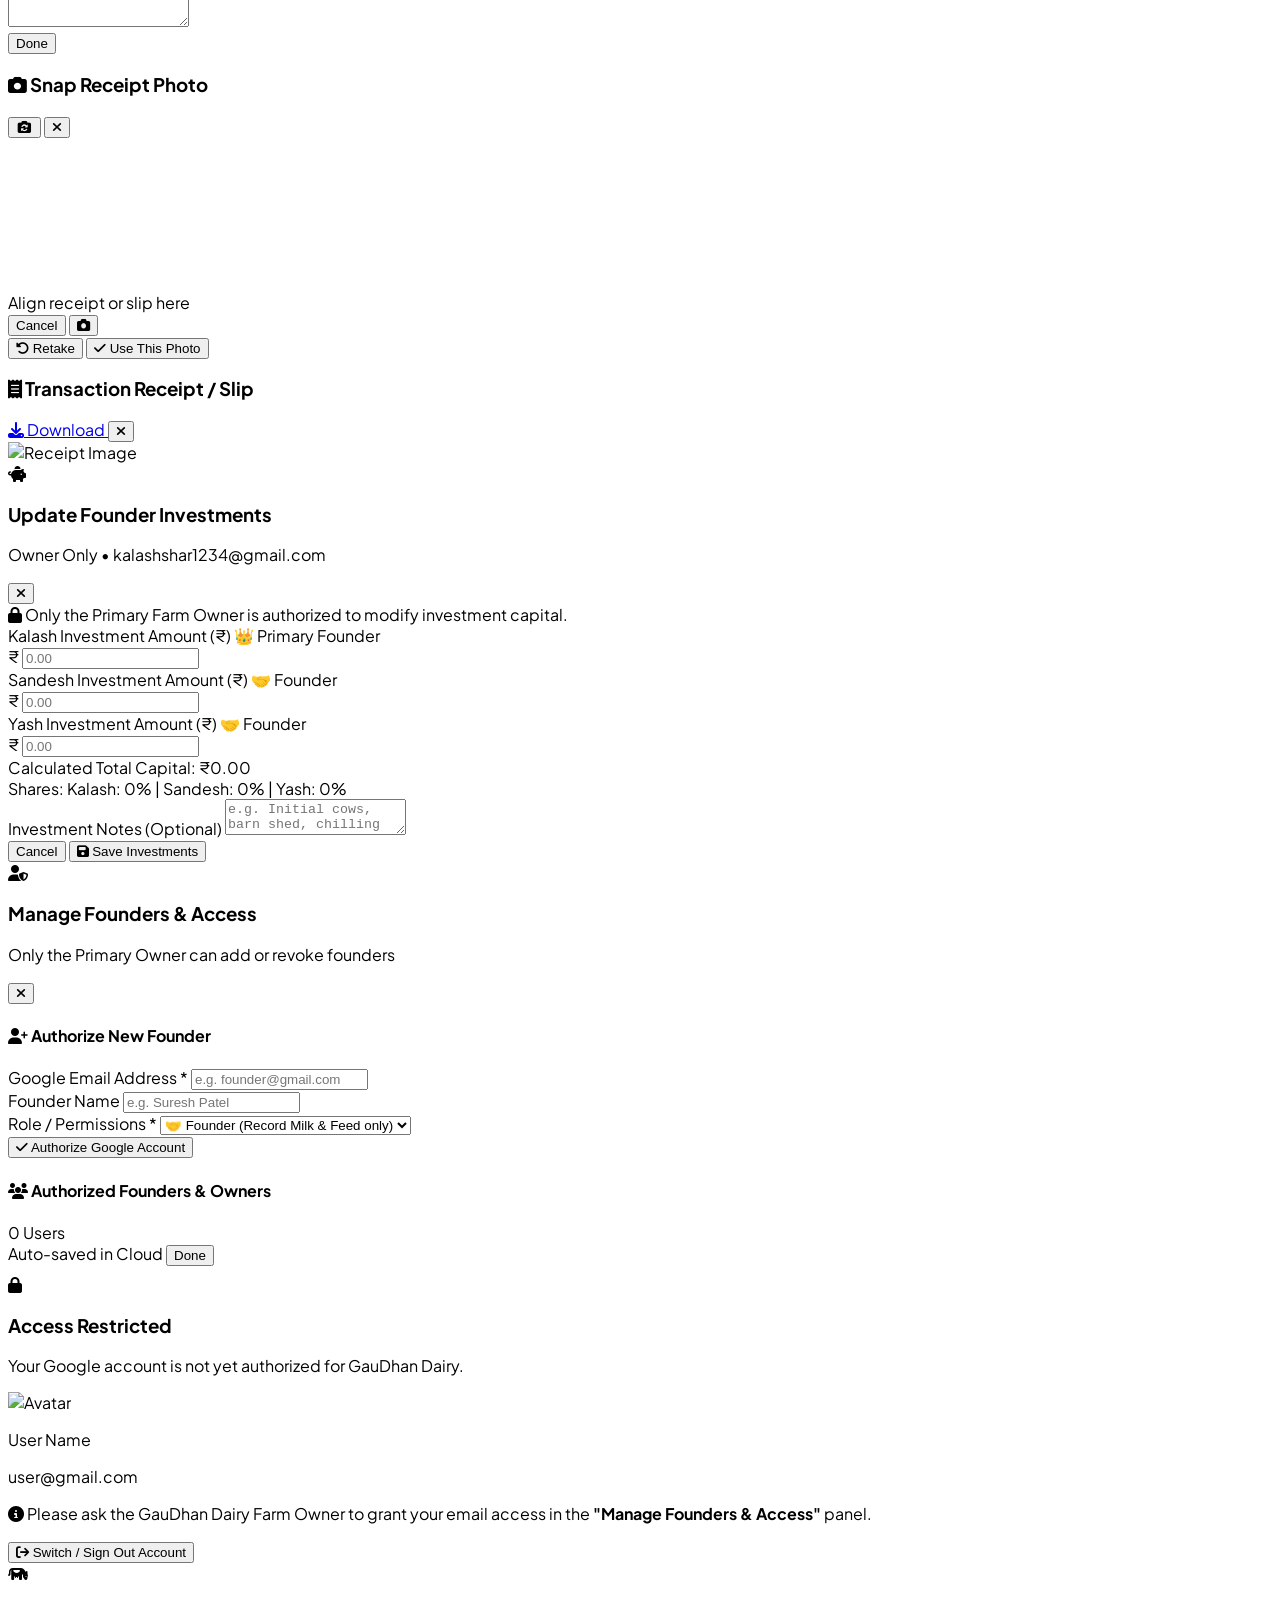
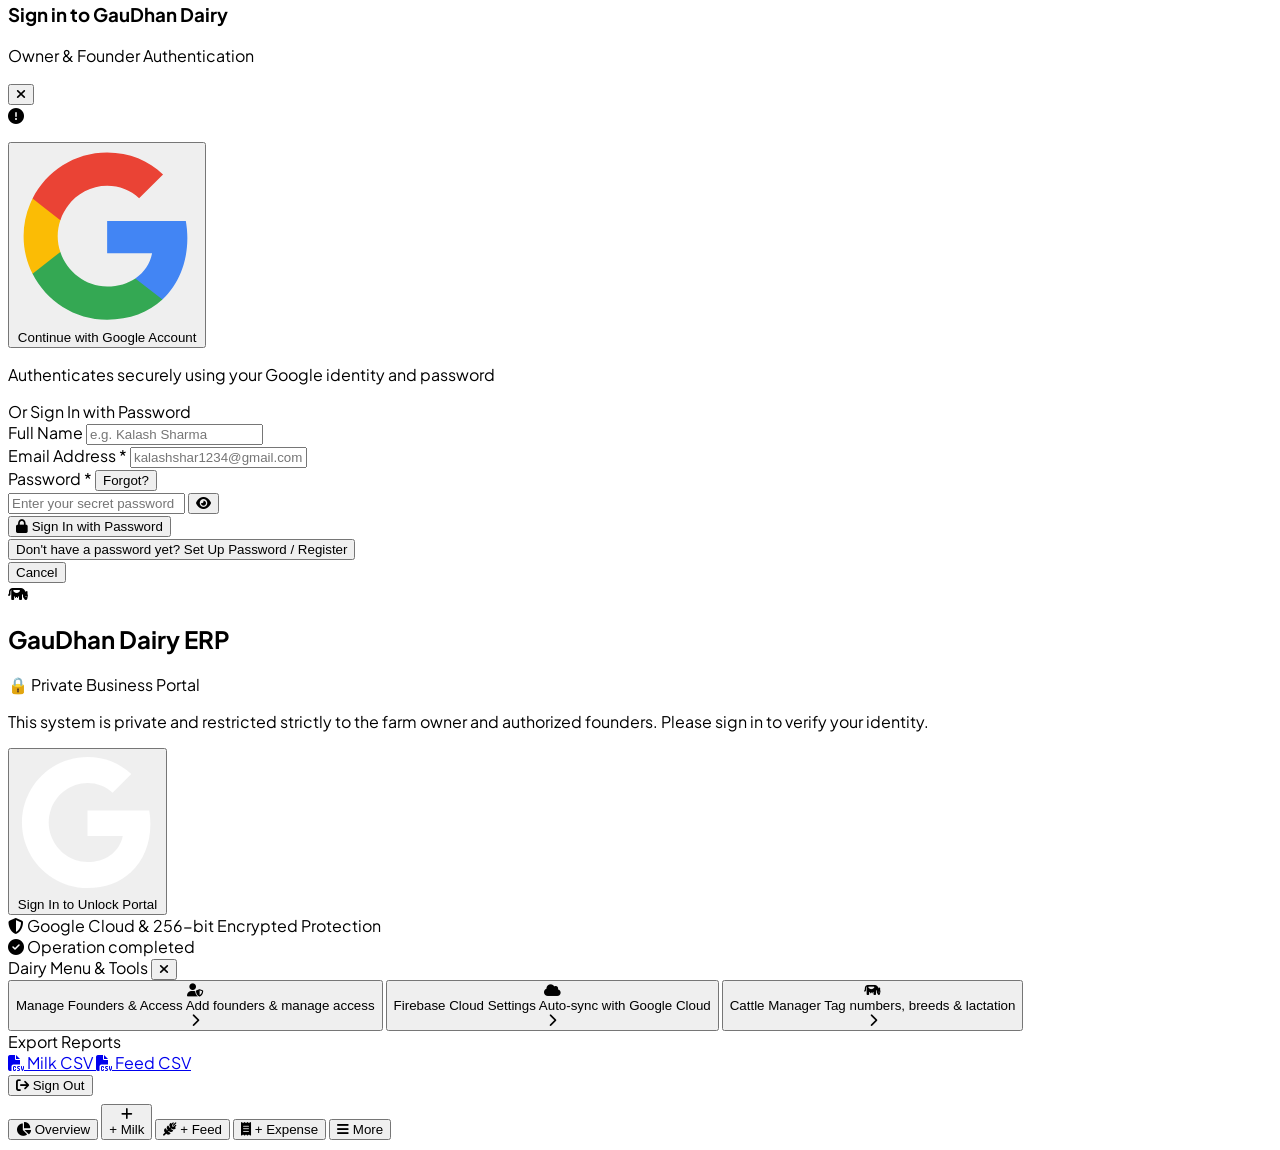
==== commit 435d35c9: "Fix founder investments saving: add robust isOwner checks, Firestore timeouts, and immediate localSt" ====
--- a/static/index.html
+++ b/static/index.html
@@ -1484,7 +1484,7 @@
   </nav>
 
   <!-- Scripts -->
-  <script src="firebaseSync.js?v=19"></script>
-  <script src="app.js?v=19"></script>
+  <script src="firebaseSync.js?v=20"></script>
+  <script src="app.js?v=20"></script>
 </body>
 </html>
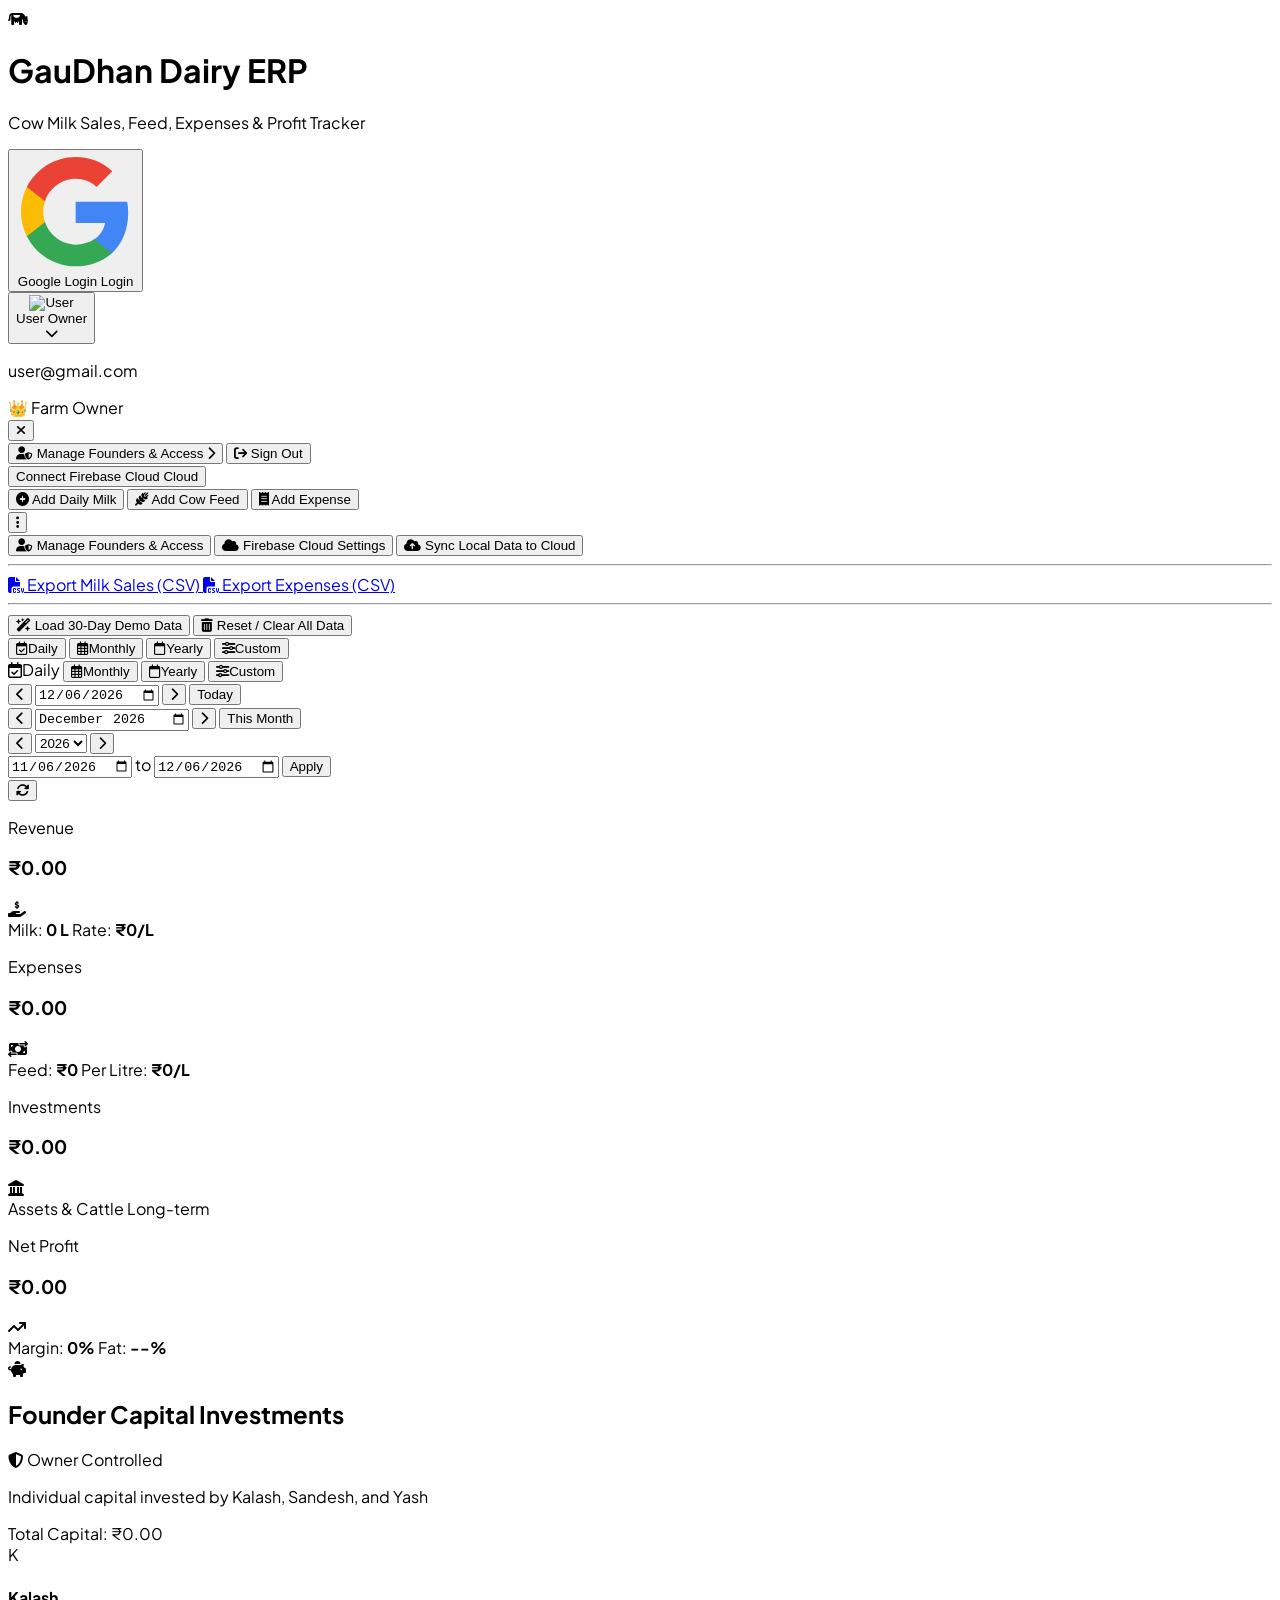
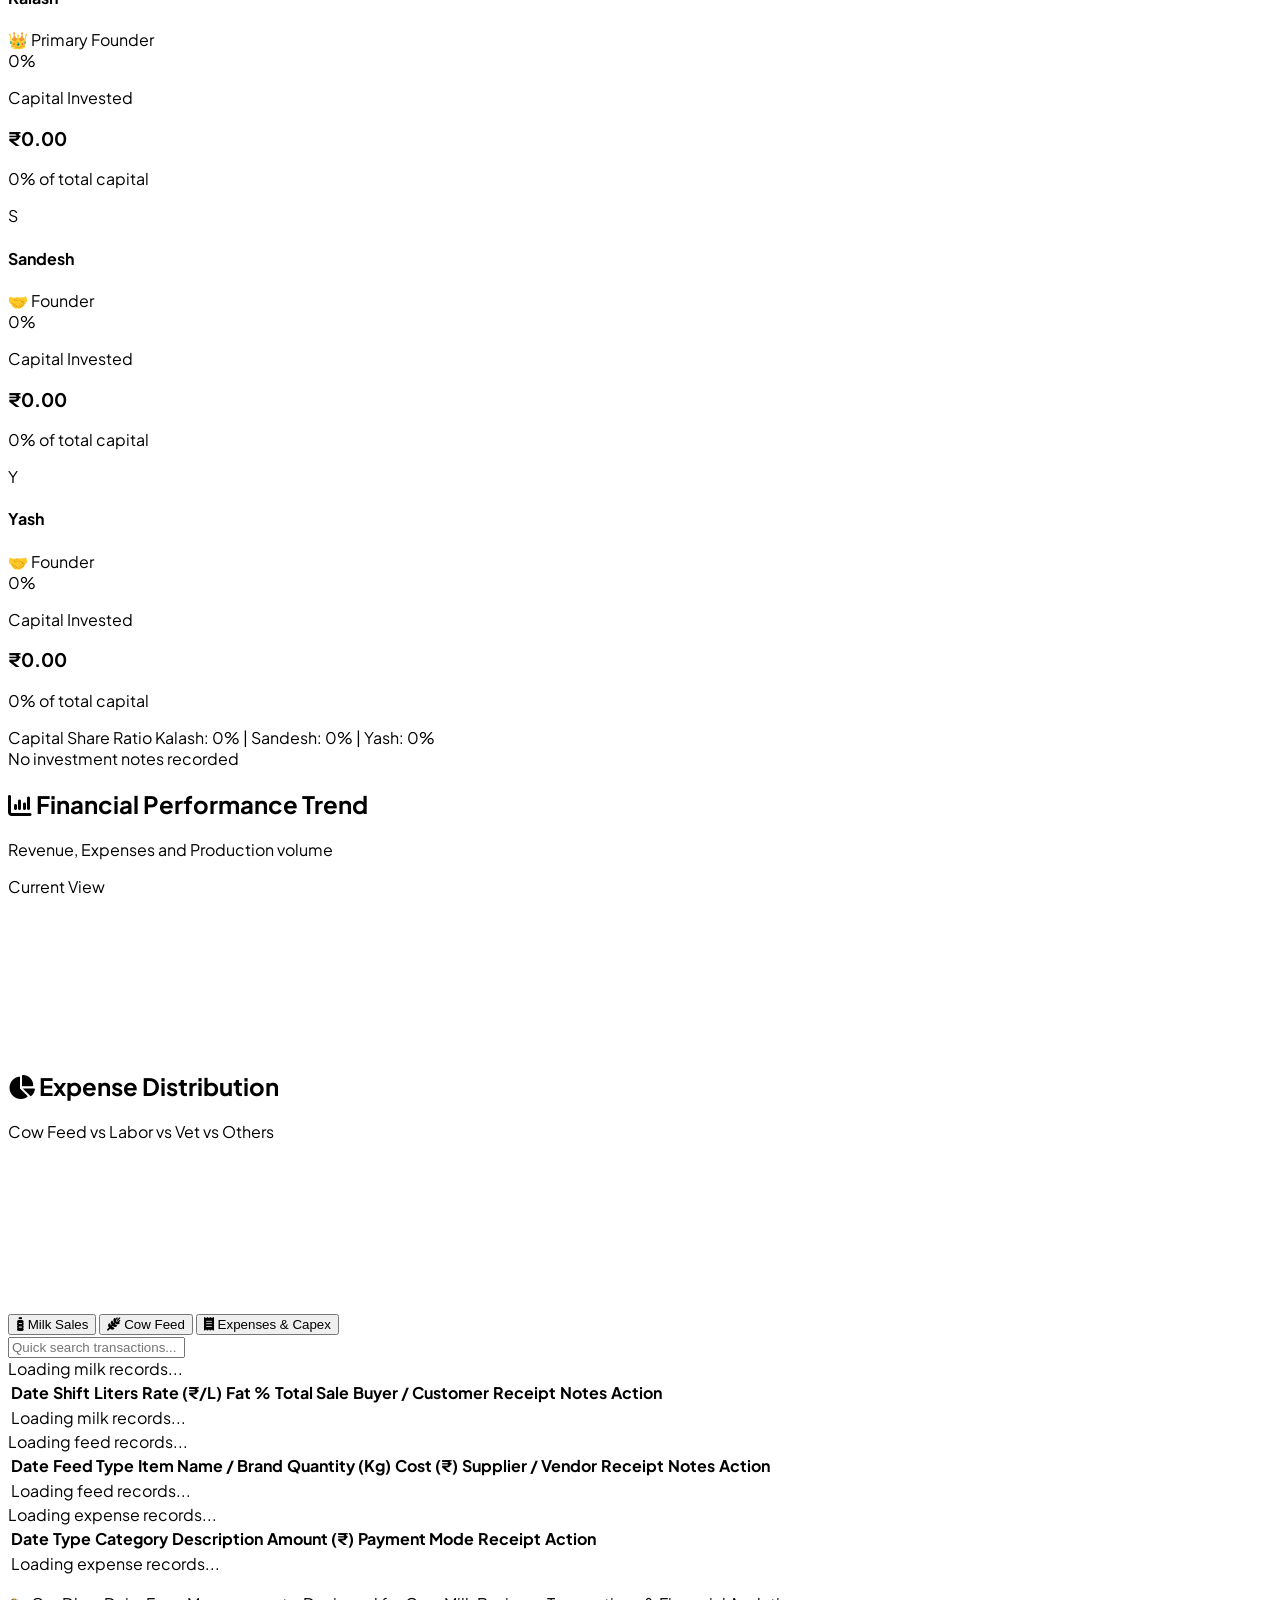
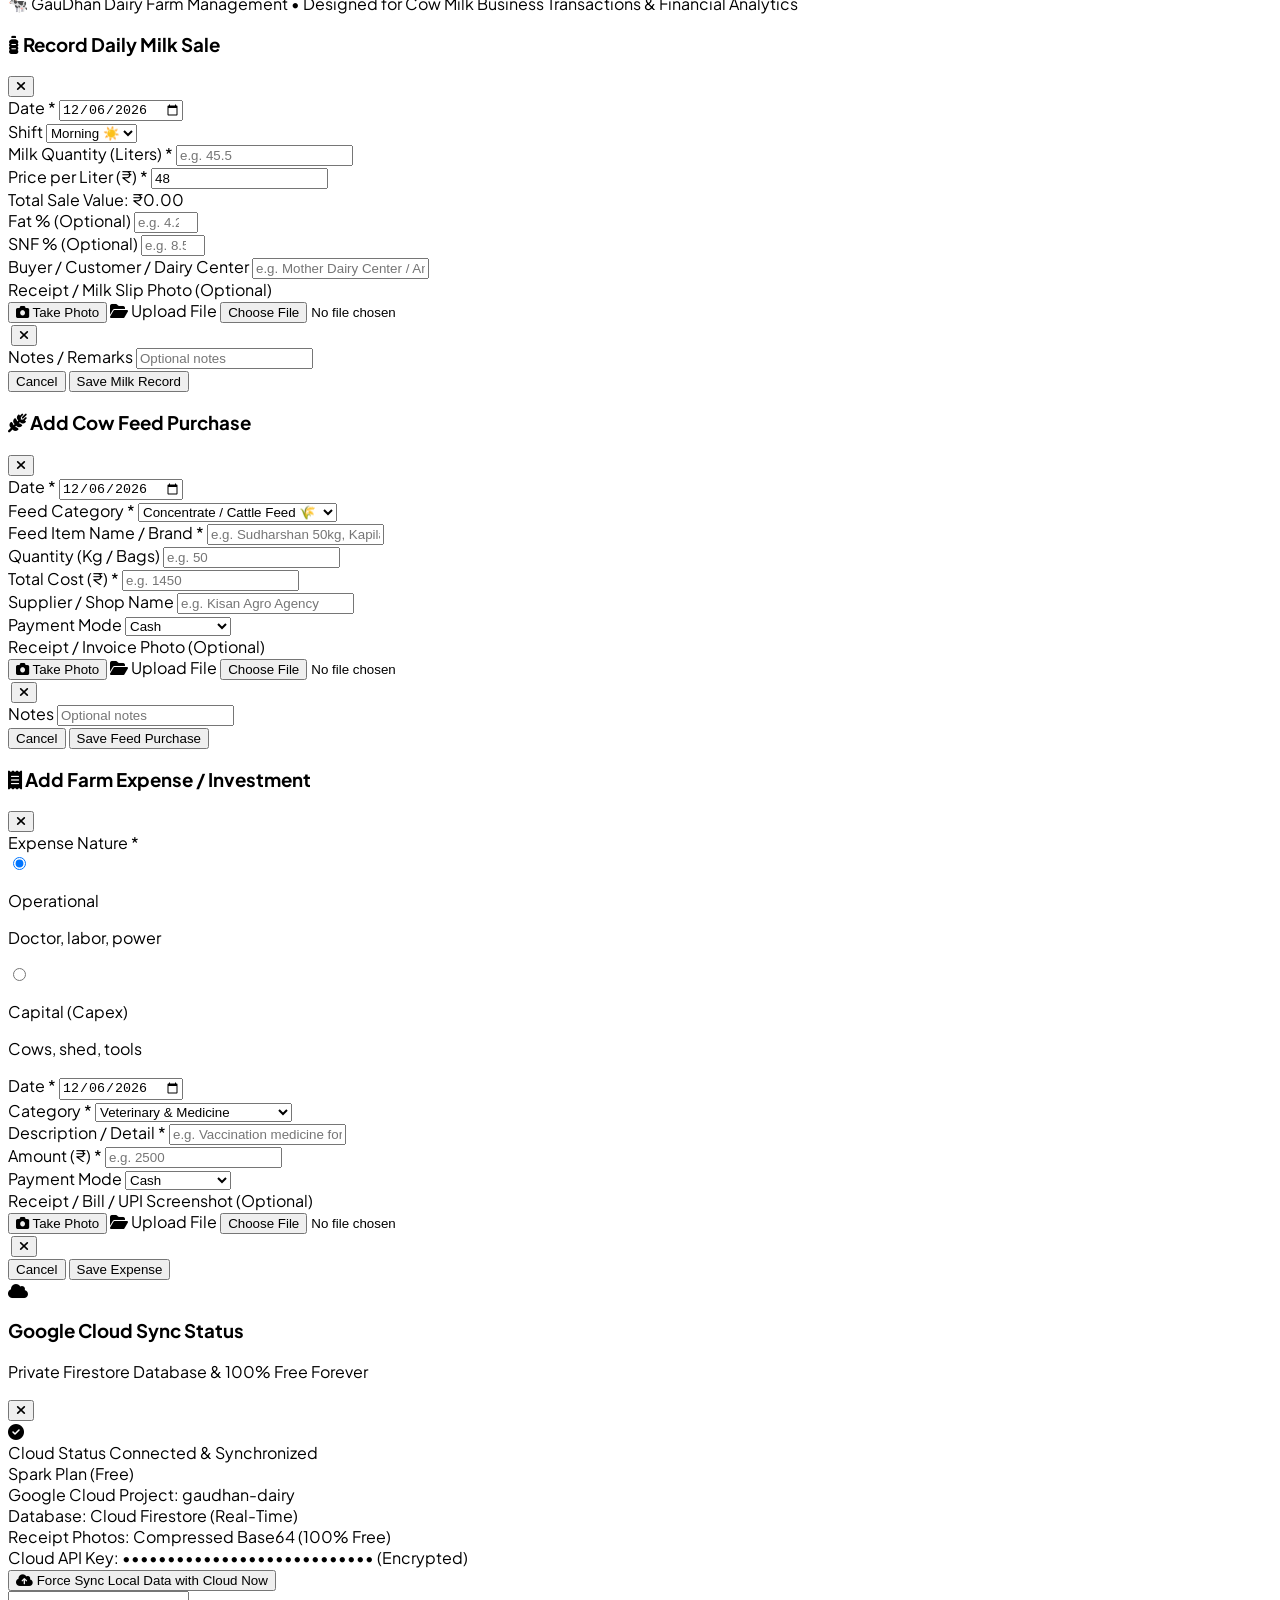
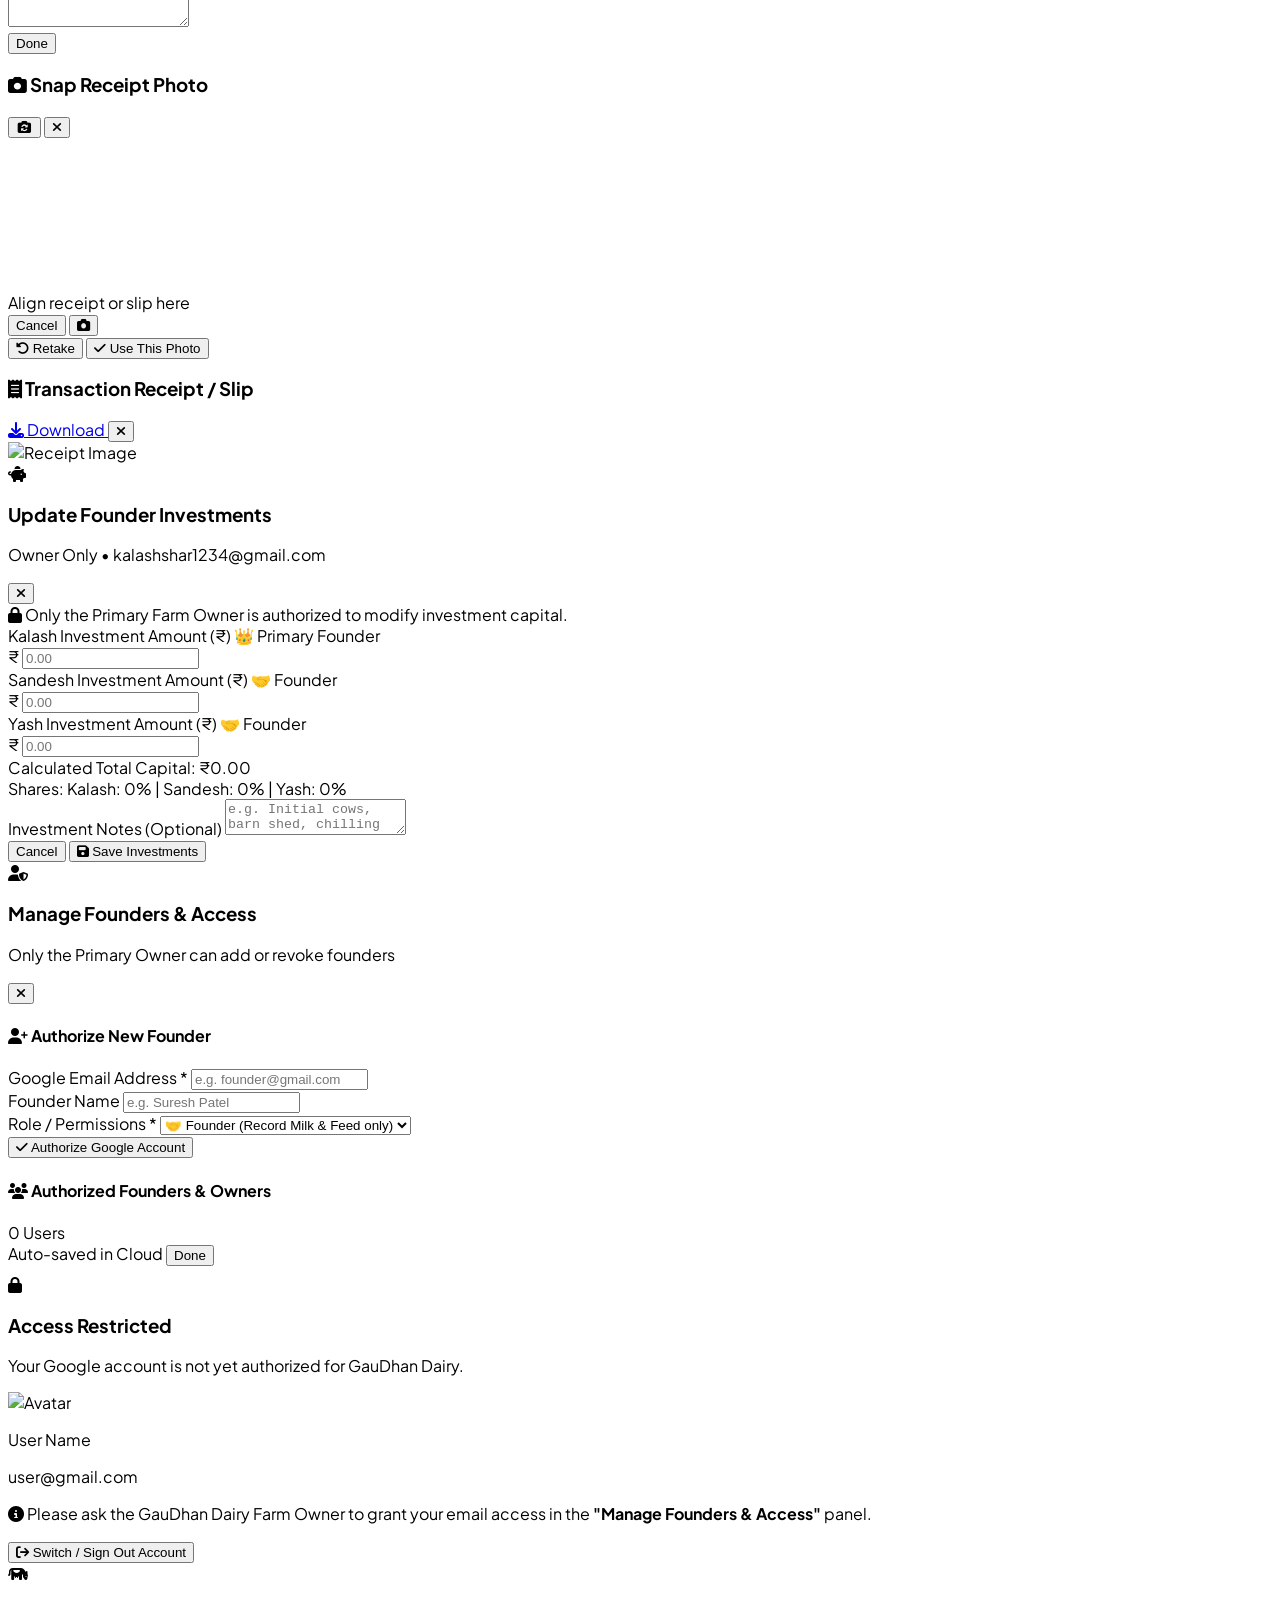
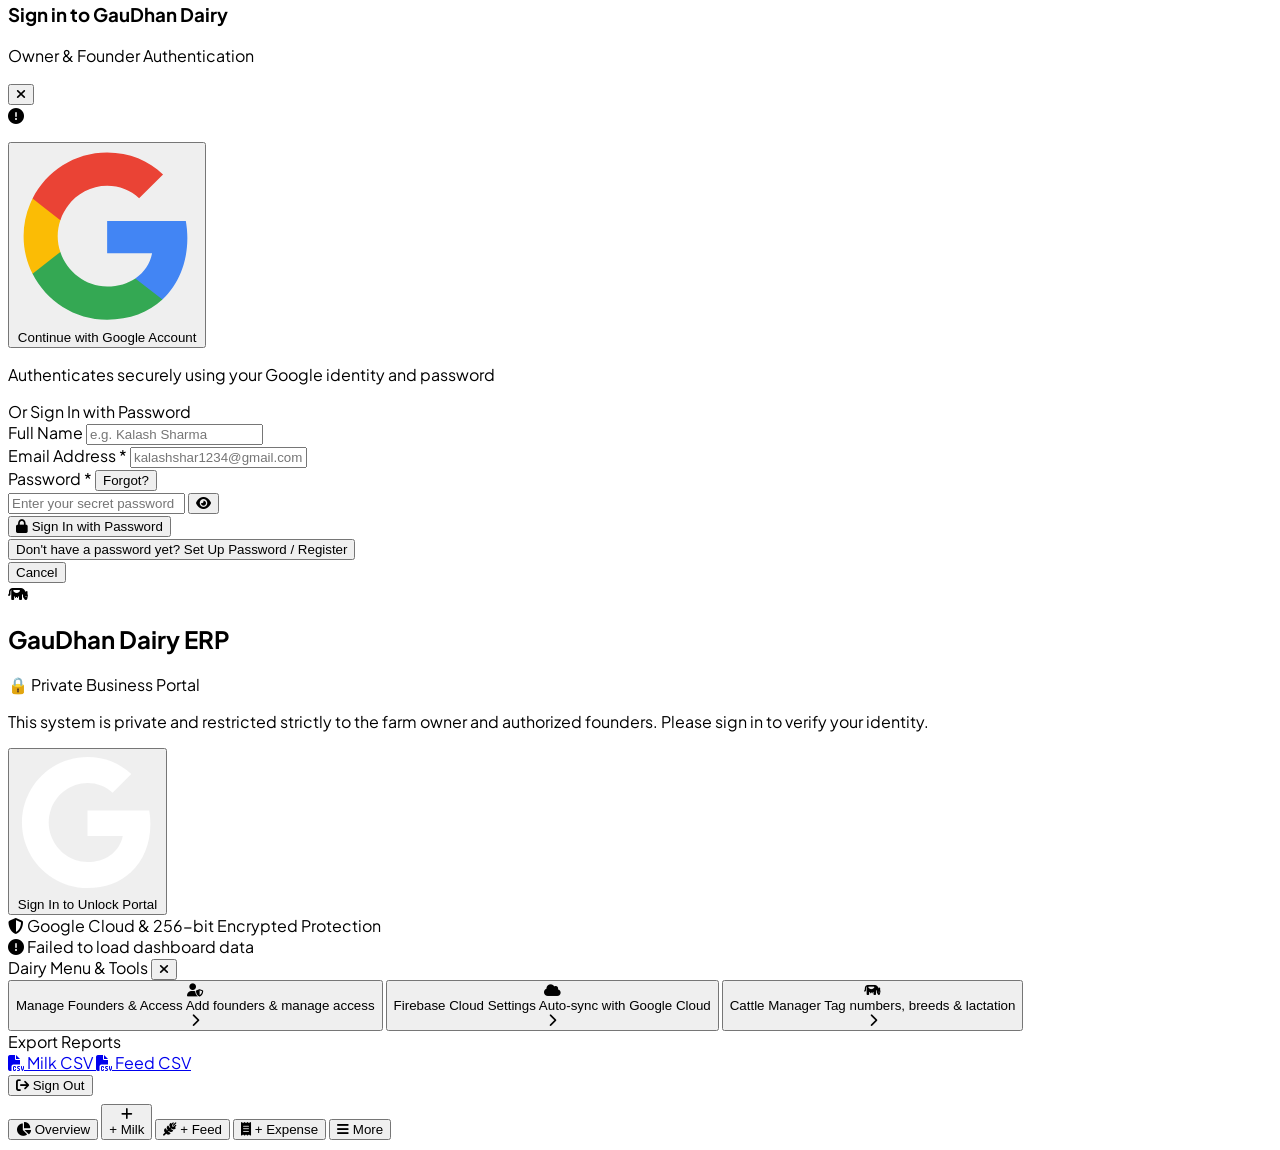
==== commit de97be35: "Fix syntax error in app.js that was preventing sign-in modal from opening" ====
--- a/static/index.html
+++ b/static/index.html
@@ -1484,7 +1484,7 @@
   </nav>
 
   <!-- Scripts -->
-  <script src="firebaseSync.js?v=20"></script>
-  <script src="app.js?v=20"></script>
+  <script src="firebaseSync.js?v=21"></script>
+  <script src="app.js?v=21"></script>
 </body>
 </html>
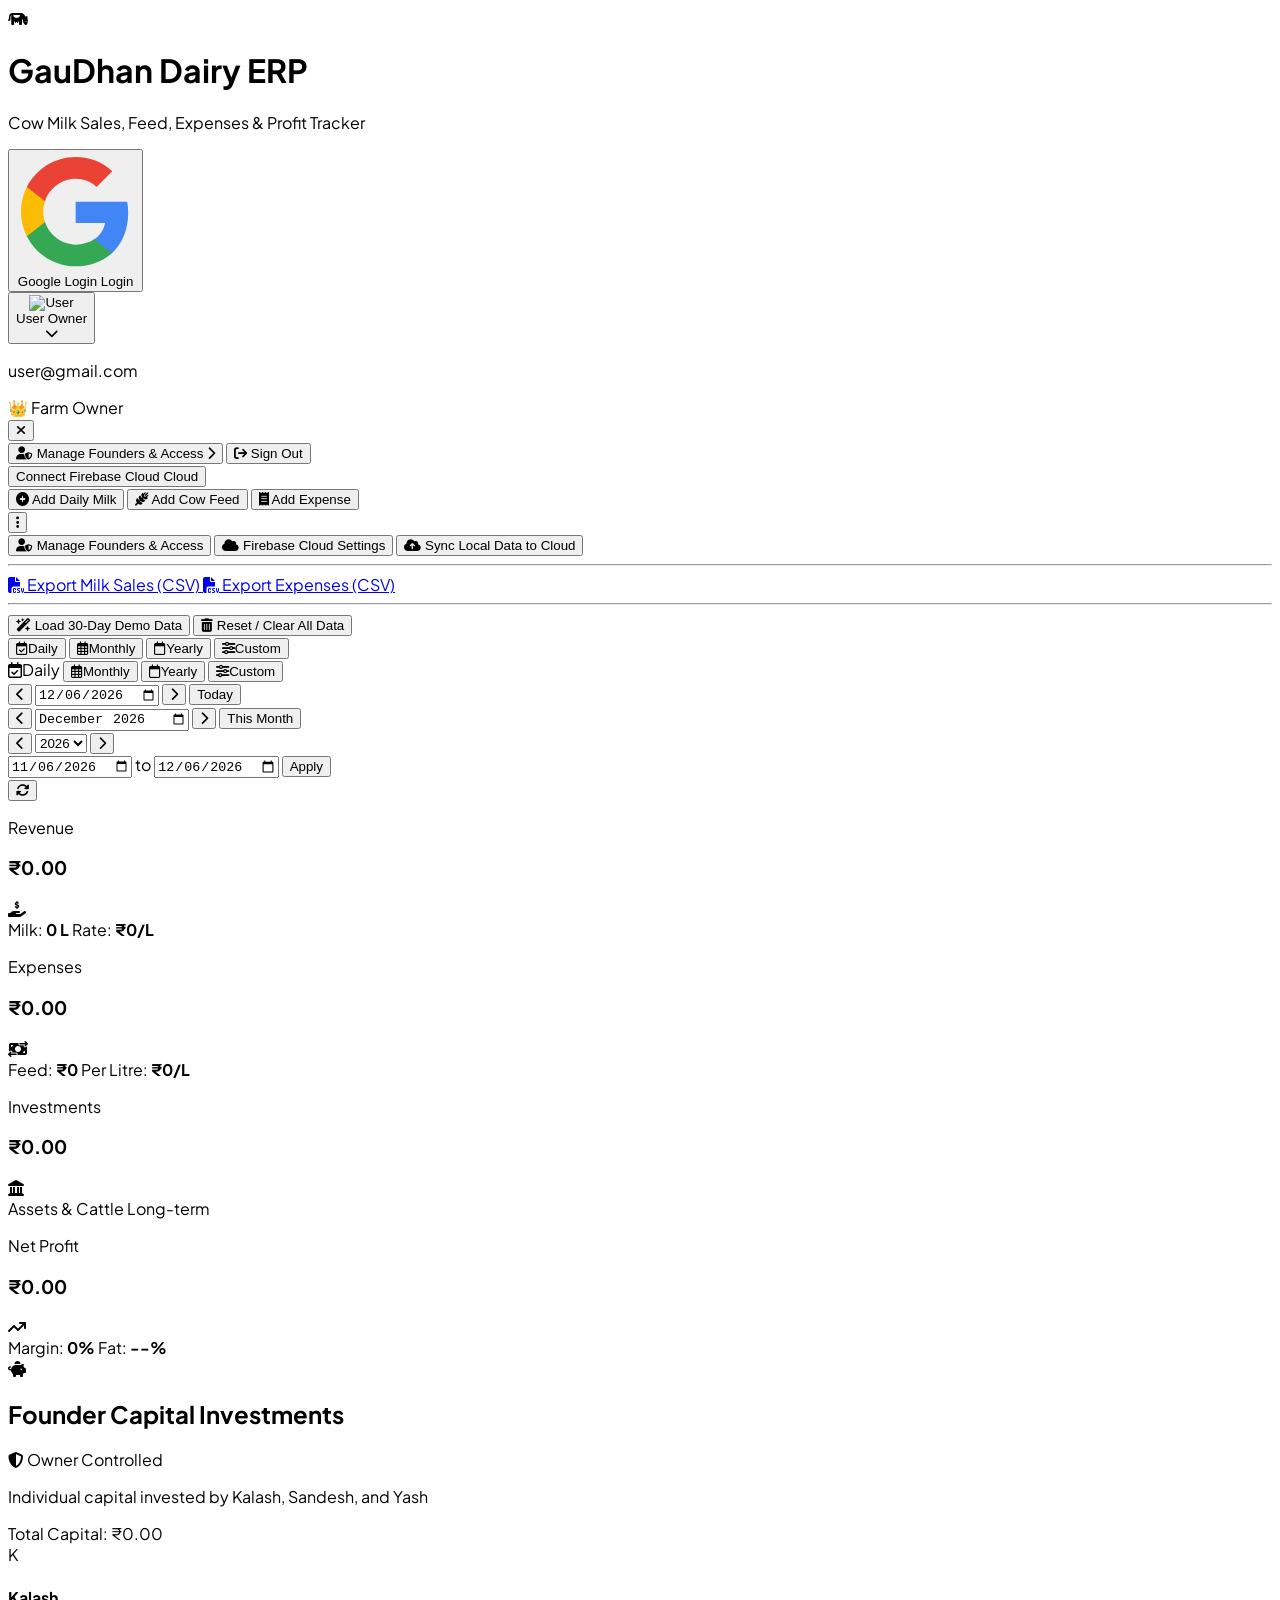
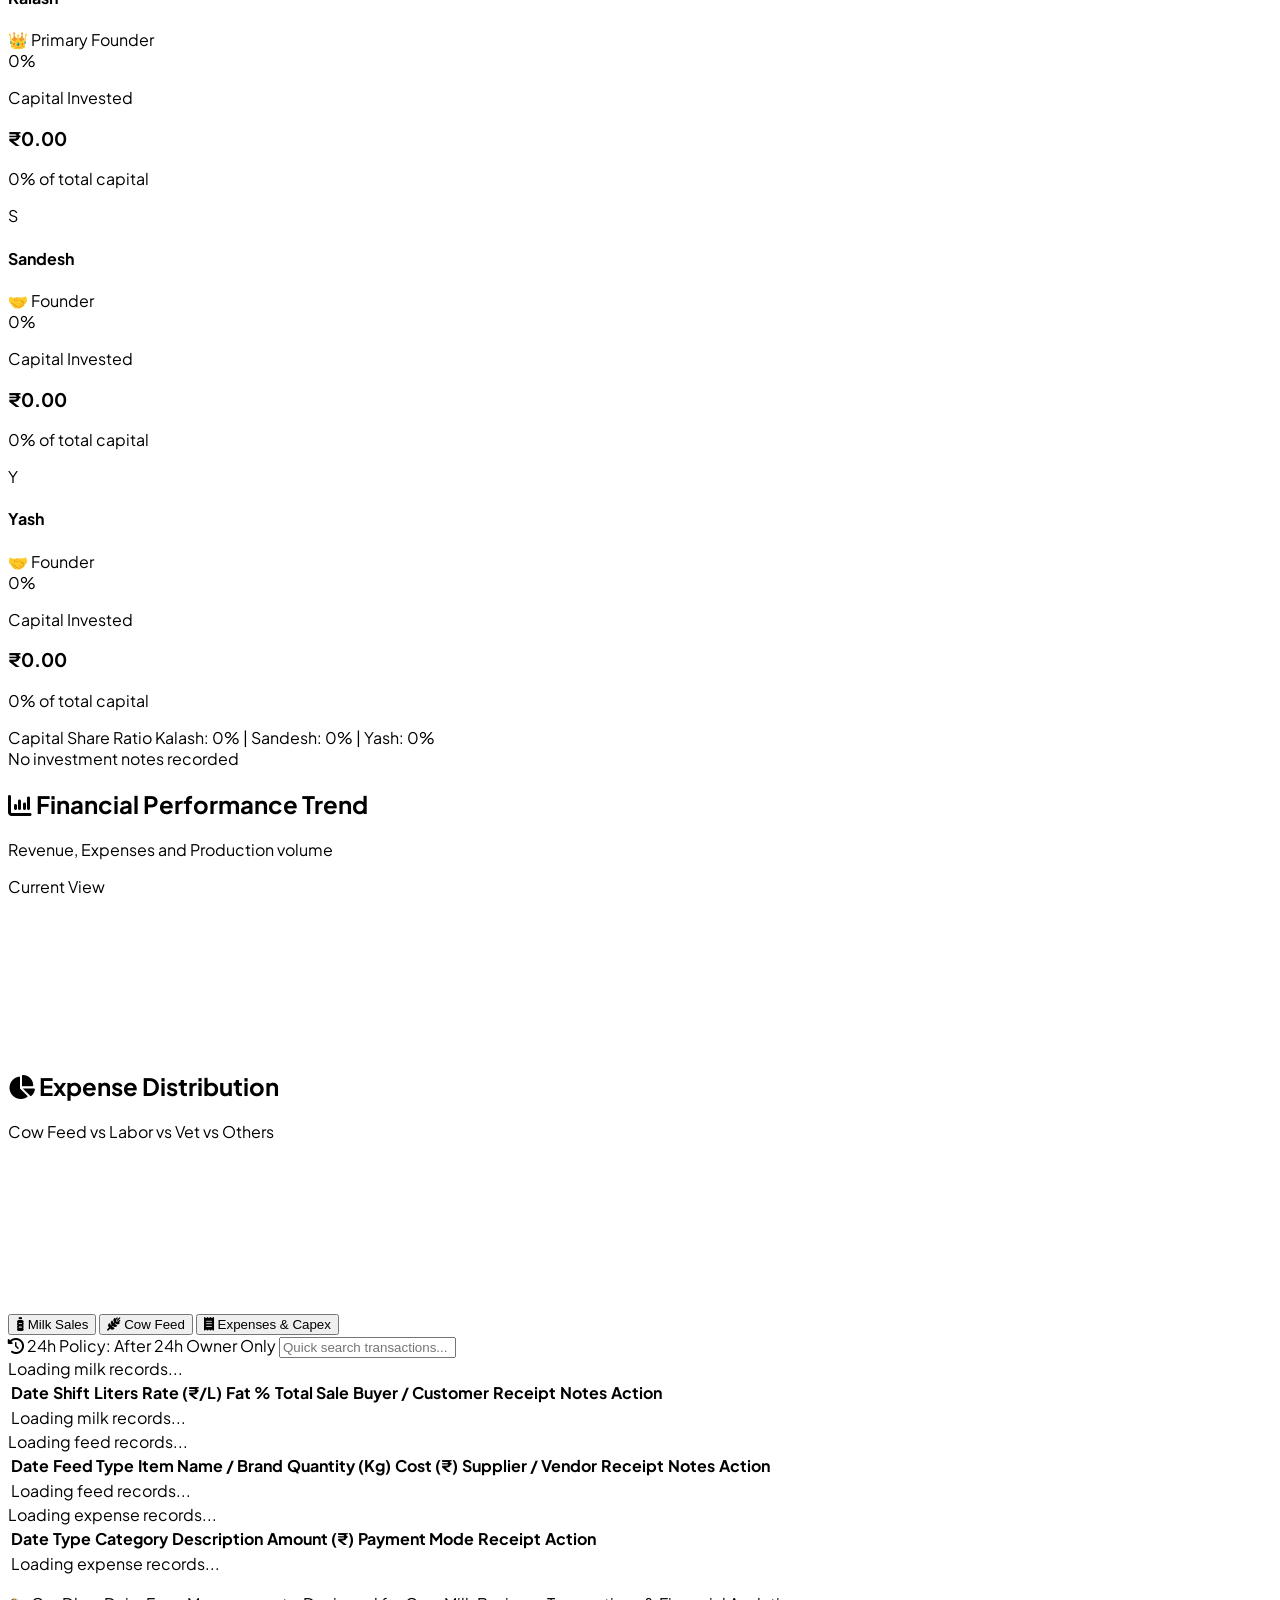
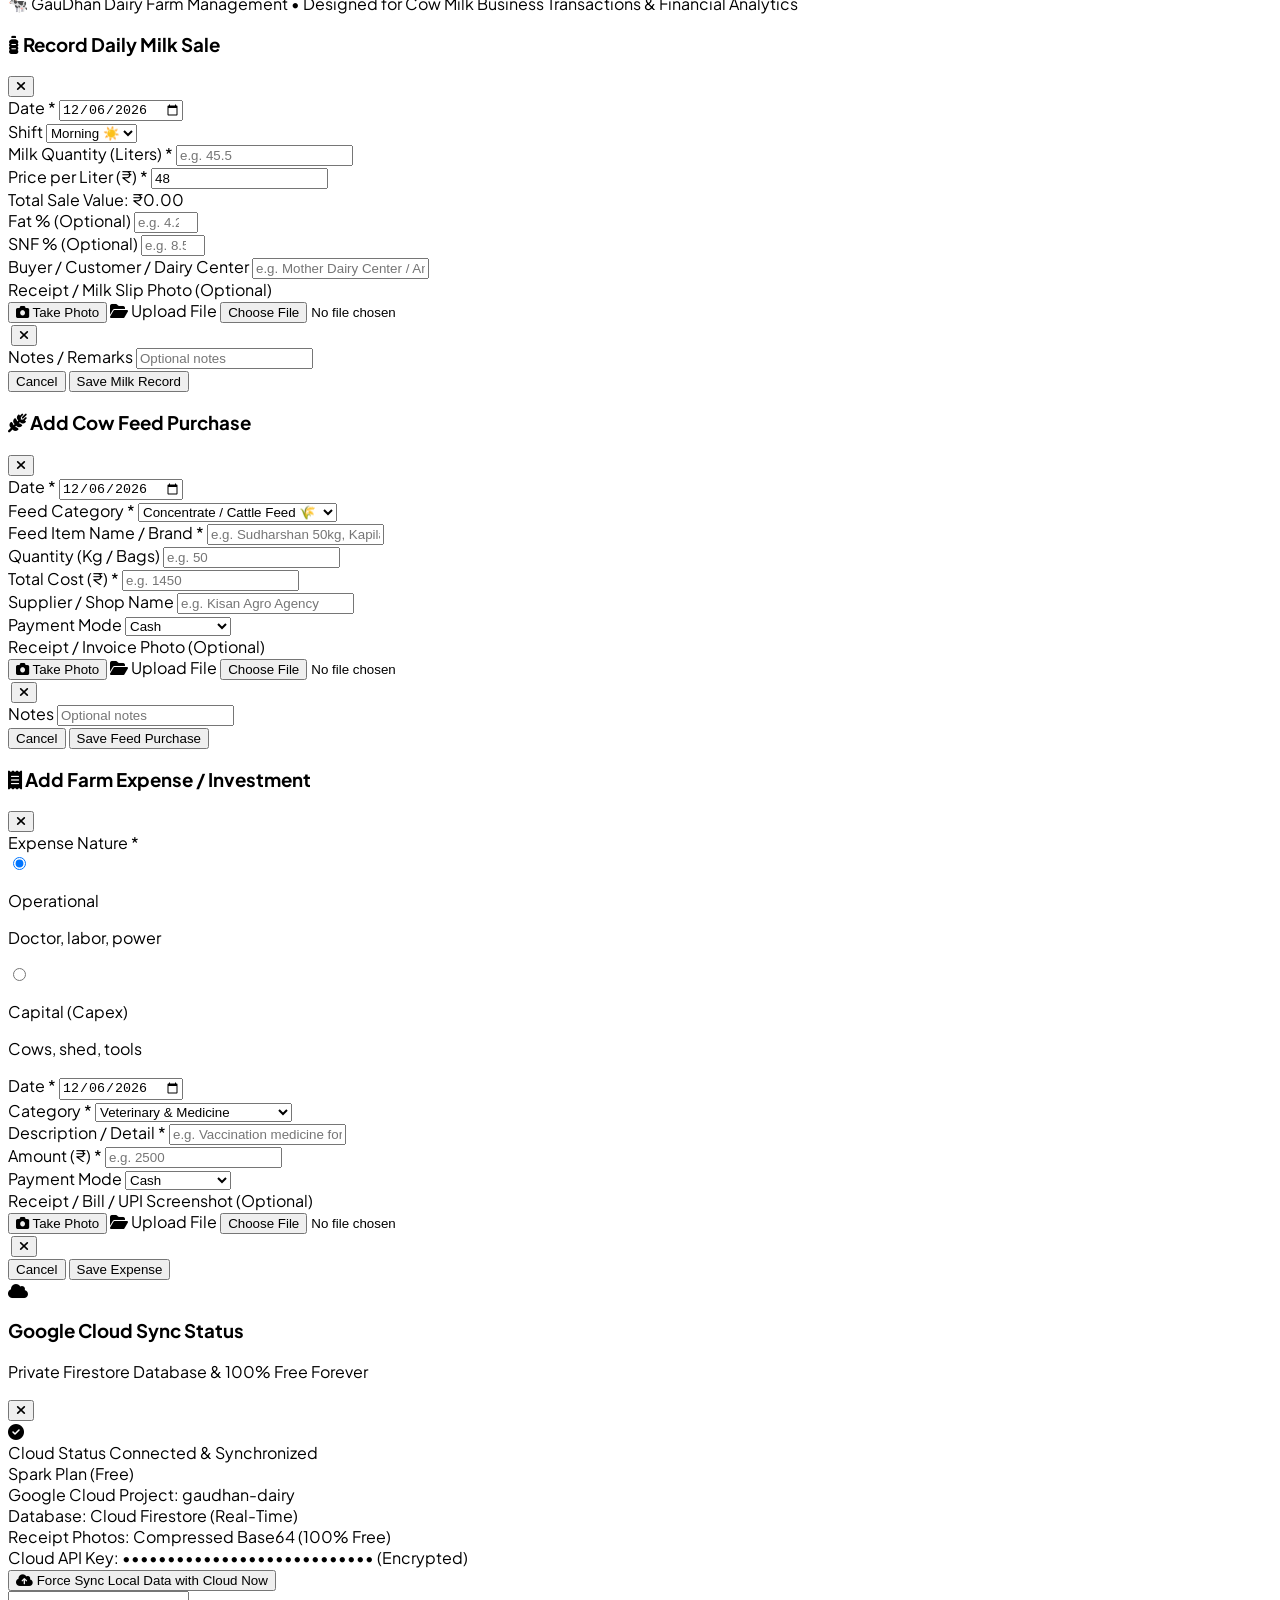
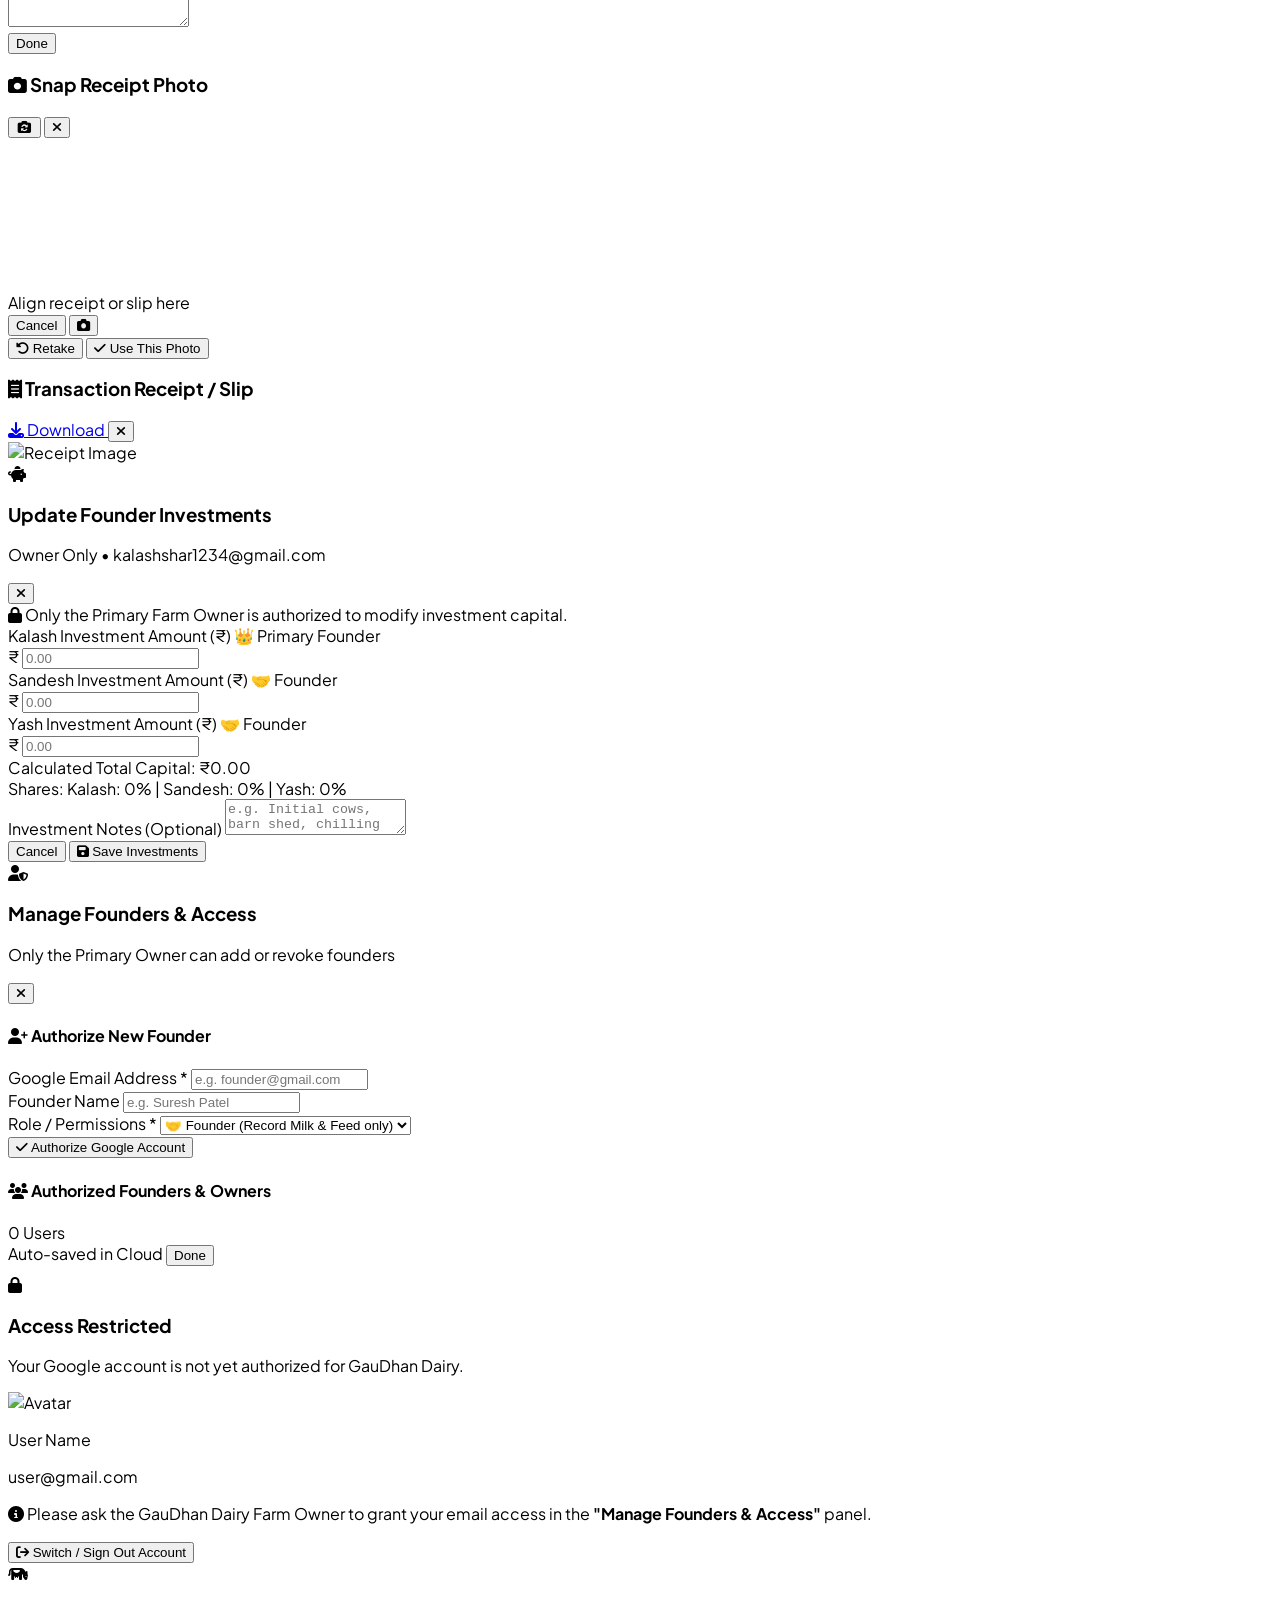
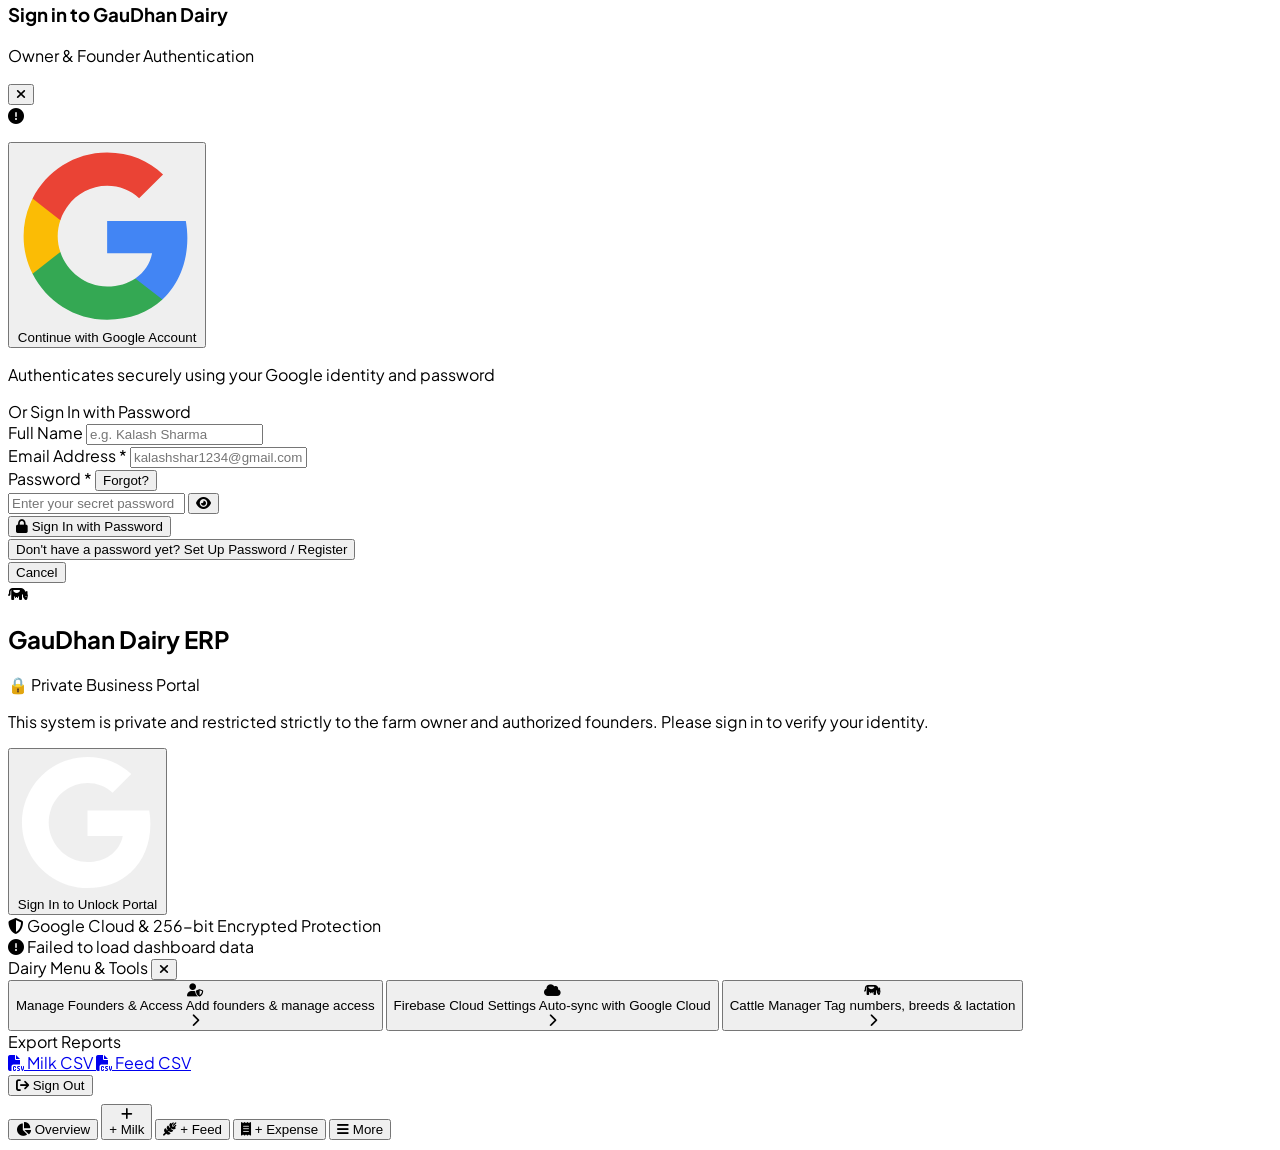
==== commit ea75a2b2: "Enforce 24-hour deletion window policy: only Owner can delete transactions older than 24h" ====
--- a/static/index.html
+++ b/static/index.html
@@ -501,8 +501,12 @@
             <i class="fa-solid fa-receipt"></i> Expenses & Capex
           </button>
         </div>
-        <div class="pb-2 w-full sm:w-auto">
-          <input type="text" id="tableSearch" onkeyup="filterCurrentTable()" placeholder="Quick search transactions..." class="w-full sm:w-60 text-xs px-3 py-1.5 border border-slate-300 rounded-lg outline-none focus:border-emerald-500">
+        <div class="flex items-center gap-2 pb-2 w-full sm:w-auto justify-between sm:justify-end flex-wrap">
+          <span class="inline-flex items-center gap-1.5 text-[11px] font-medium text-slate-500 bg-white border border-slate-200 px-2.5 py-1 rounded-lg shadow-2xs" title="Transactions can be deleted by Founders within 24 hours of creation. After 24 hours, only the Owner can delete.">
+            <i class="fa-solid fa-clock-rotate-left text-amber-500"></i>
+            <span class="hidden md:inline">24h Policy:</span> After 24h Owner Only
+          </span>
+          <input type="text" id="tableSearch" onkeyup="filterCurrentTable()" placeholder="Quick search transactions..." class="w-full sm:w-56 text-xs px-3 py-1.5 border border-slate-300 rounded-lg outline-none focus:border-emerald-500">
         </div>
       </div>
 
@@ -1484,7 +1488,7 @@
   </nav>
 
   <!-- Scripts -->
-  <script src="firebaseSync.js?v=21"></script>
-  <script src="app.js?v=21"></script>
+  <script src="firebaseSync.js?v=23"></script>
+  <script src="app.js?v=23"></script>
 </body>
 </html>
